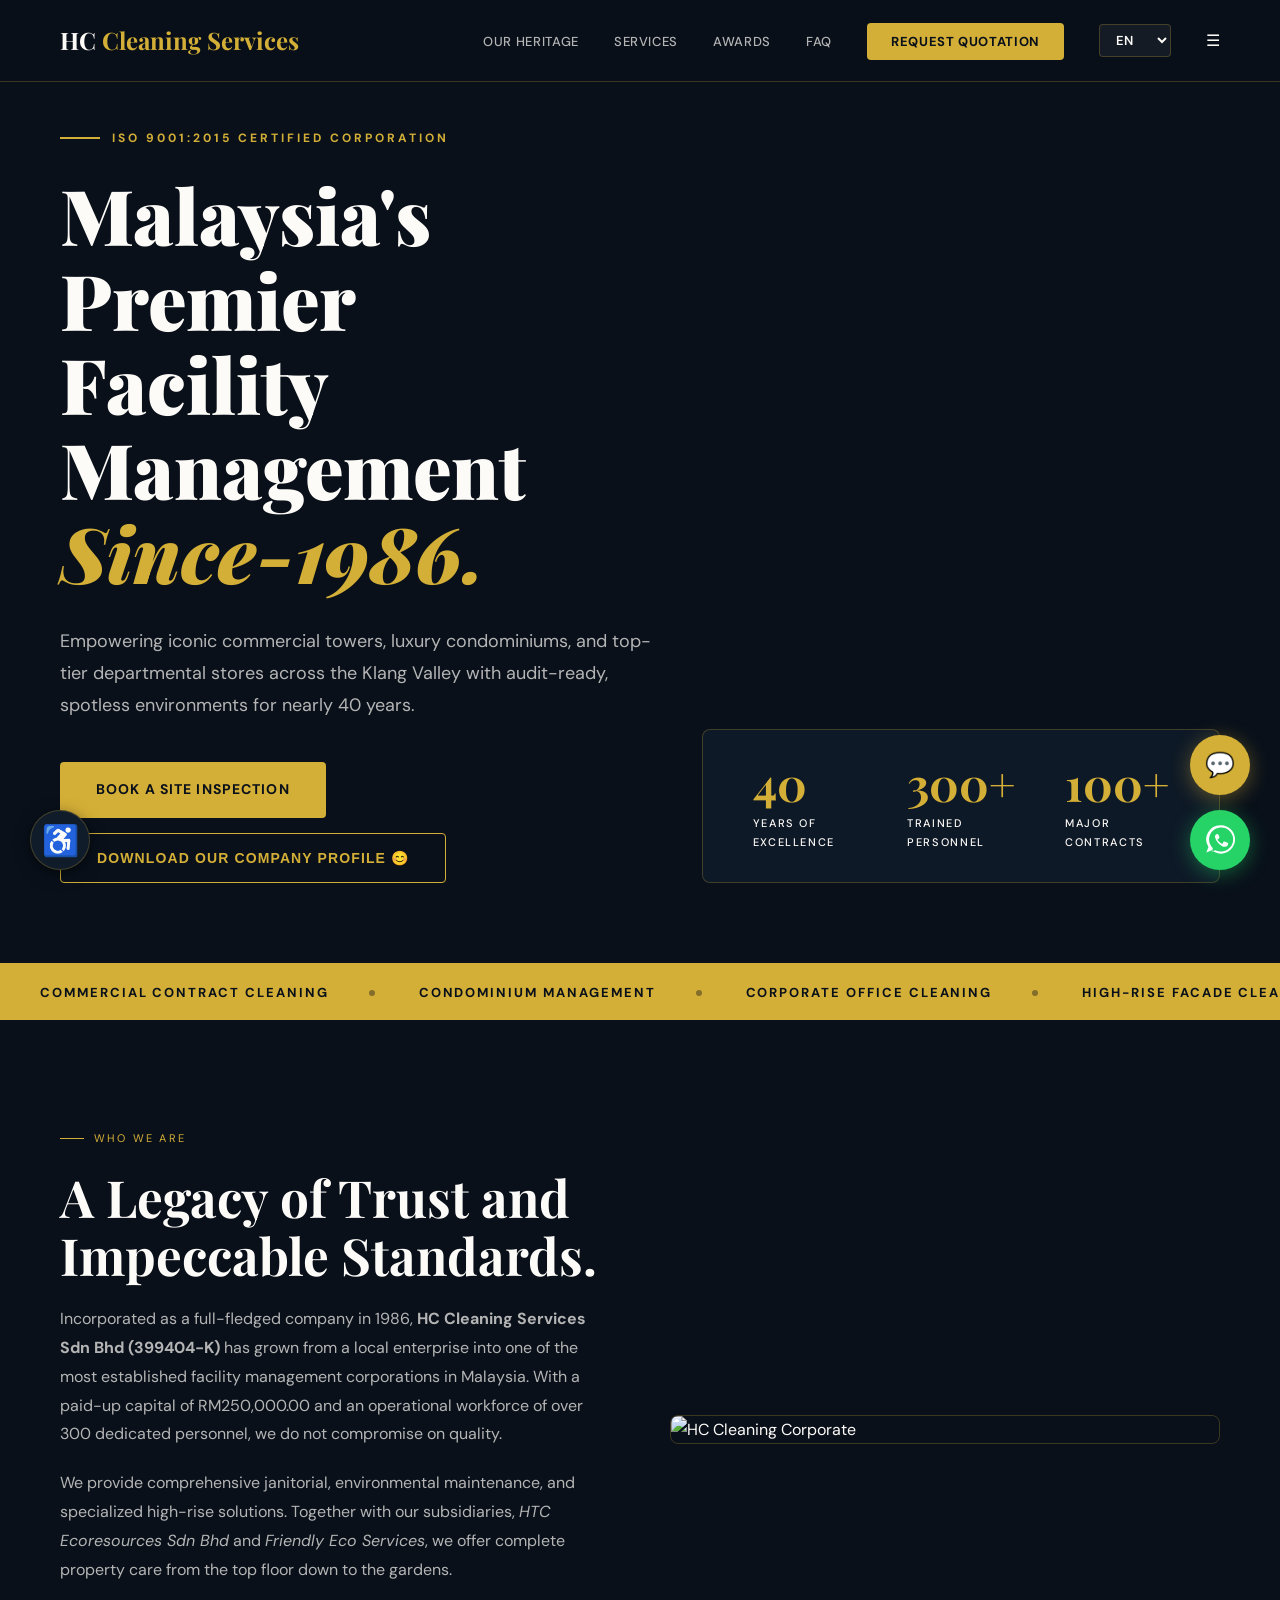
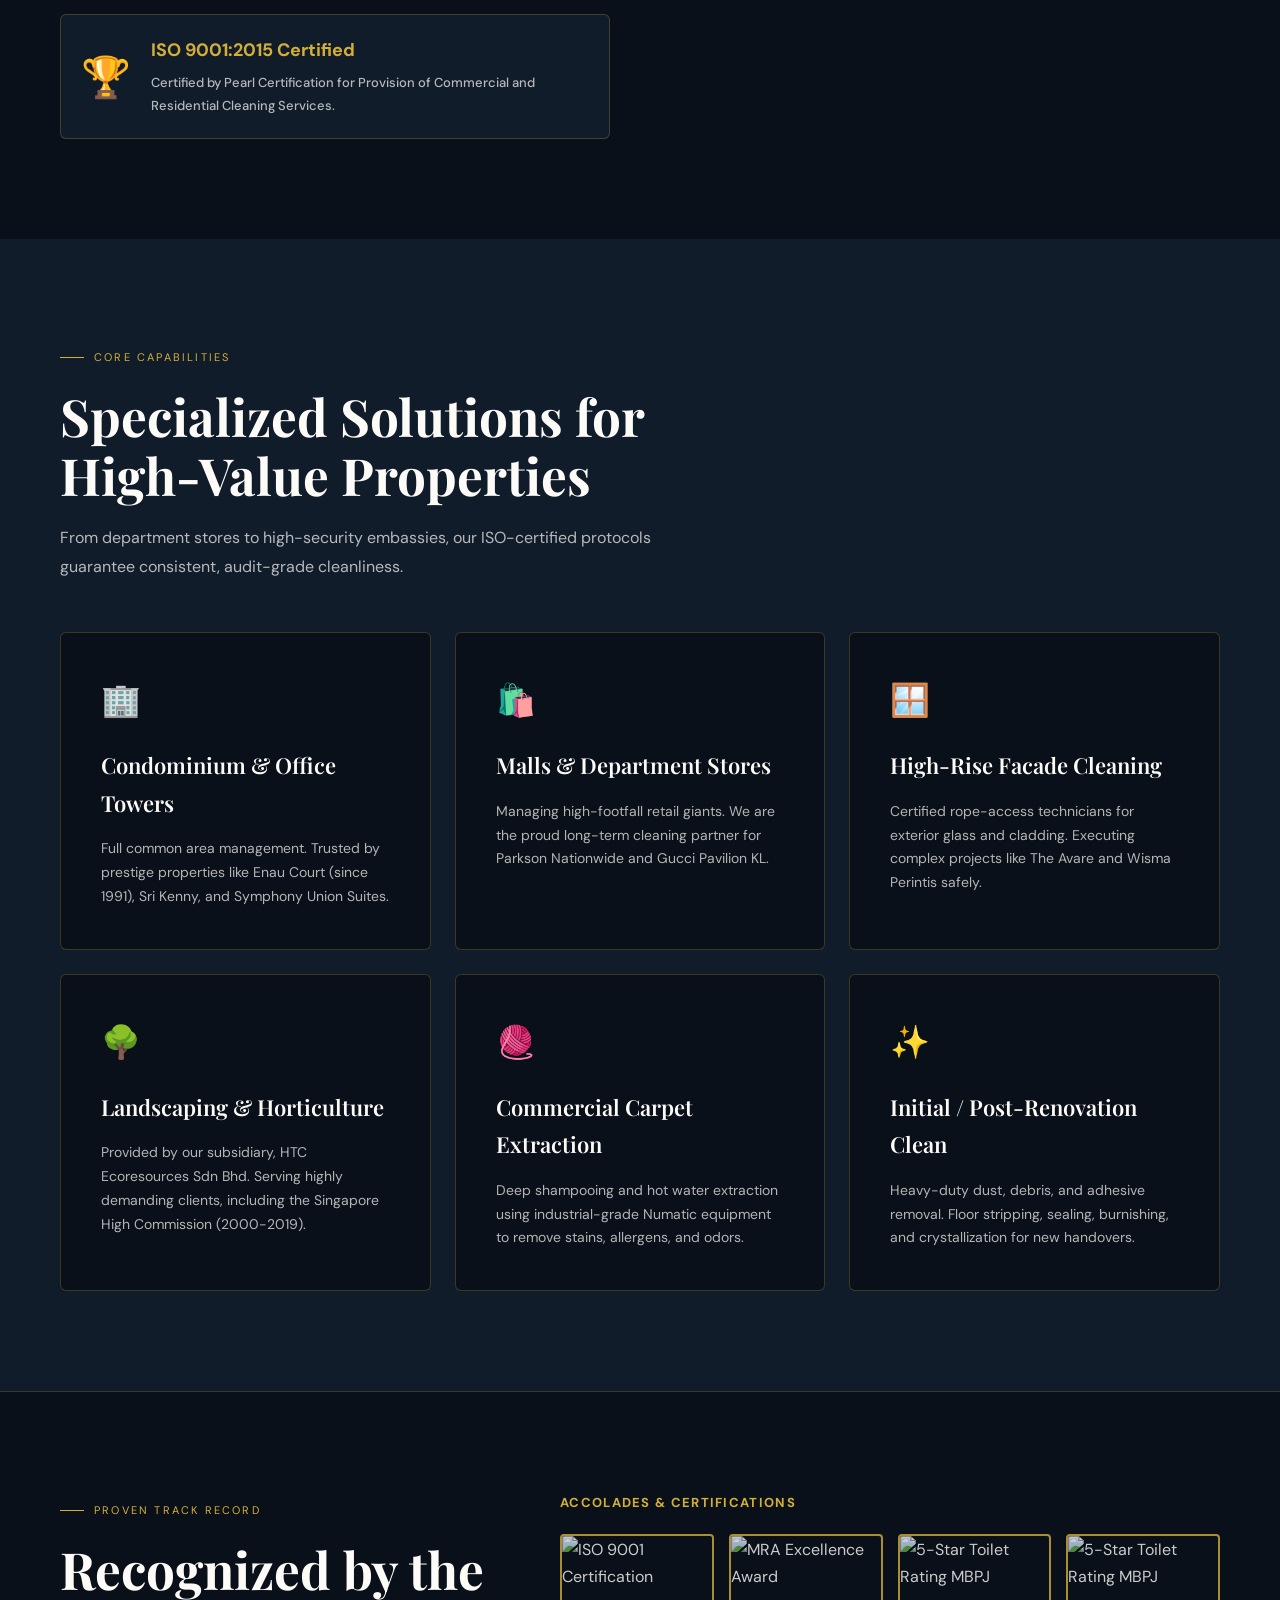
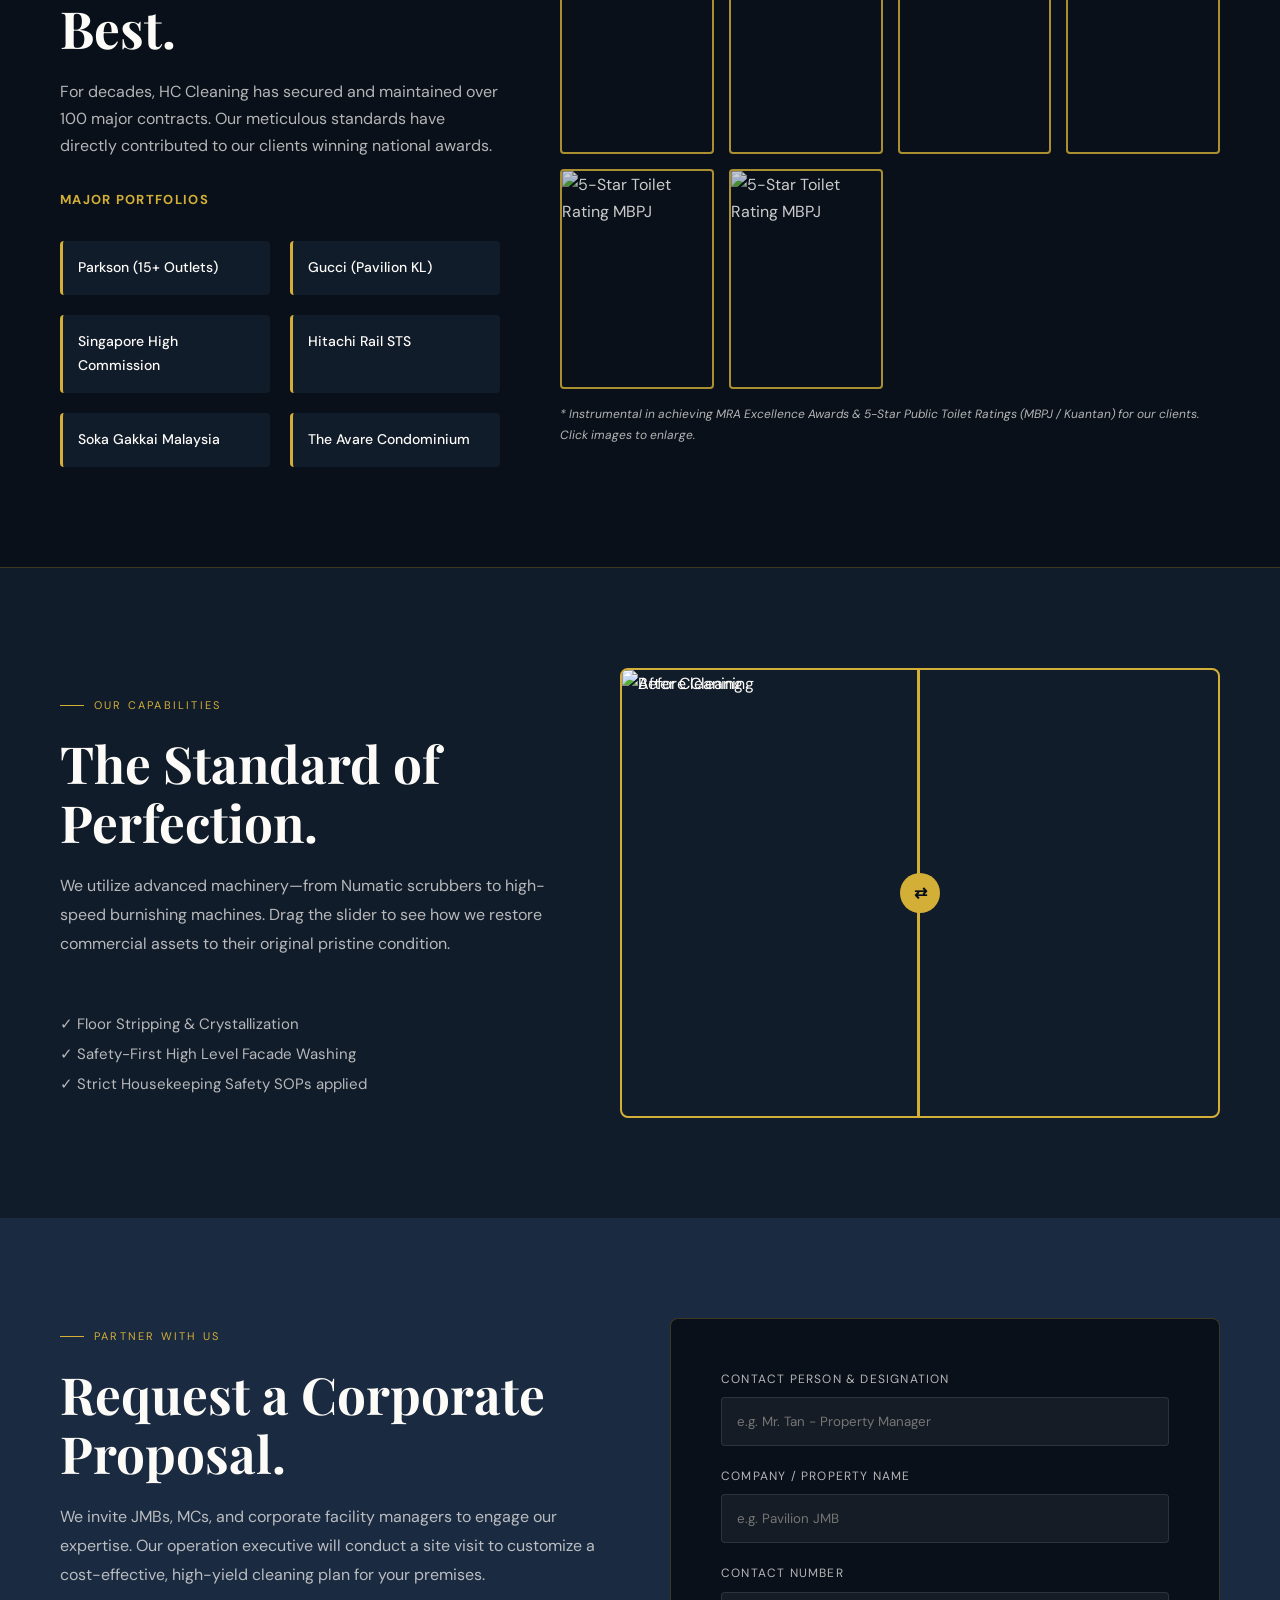
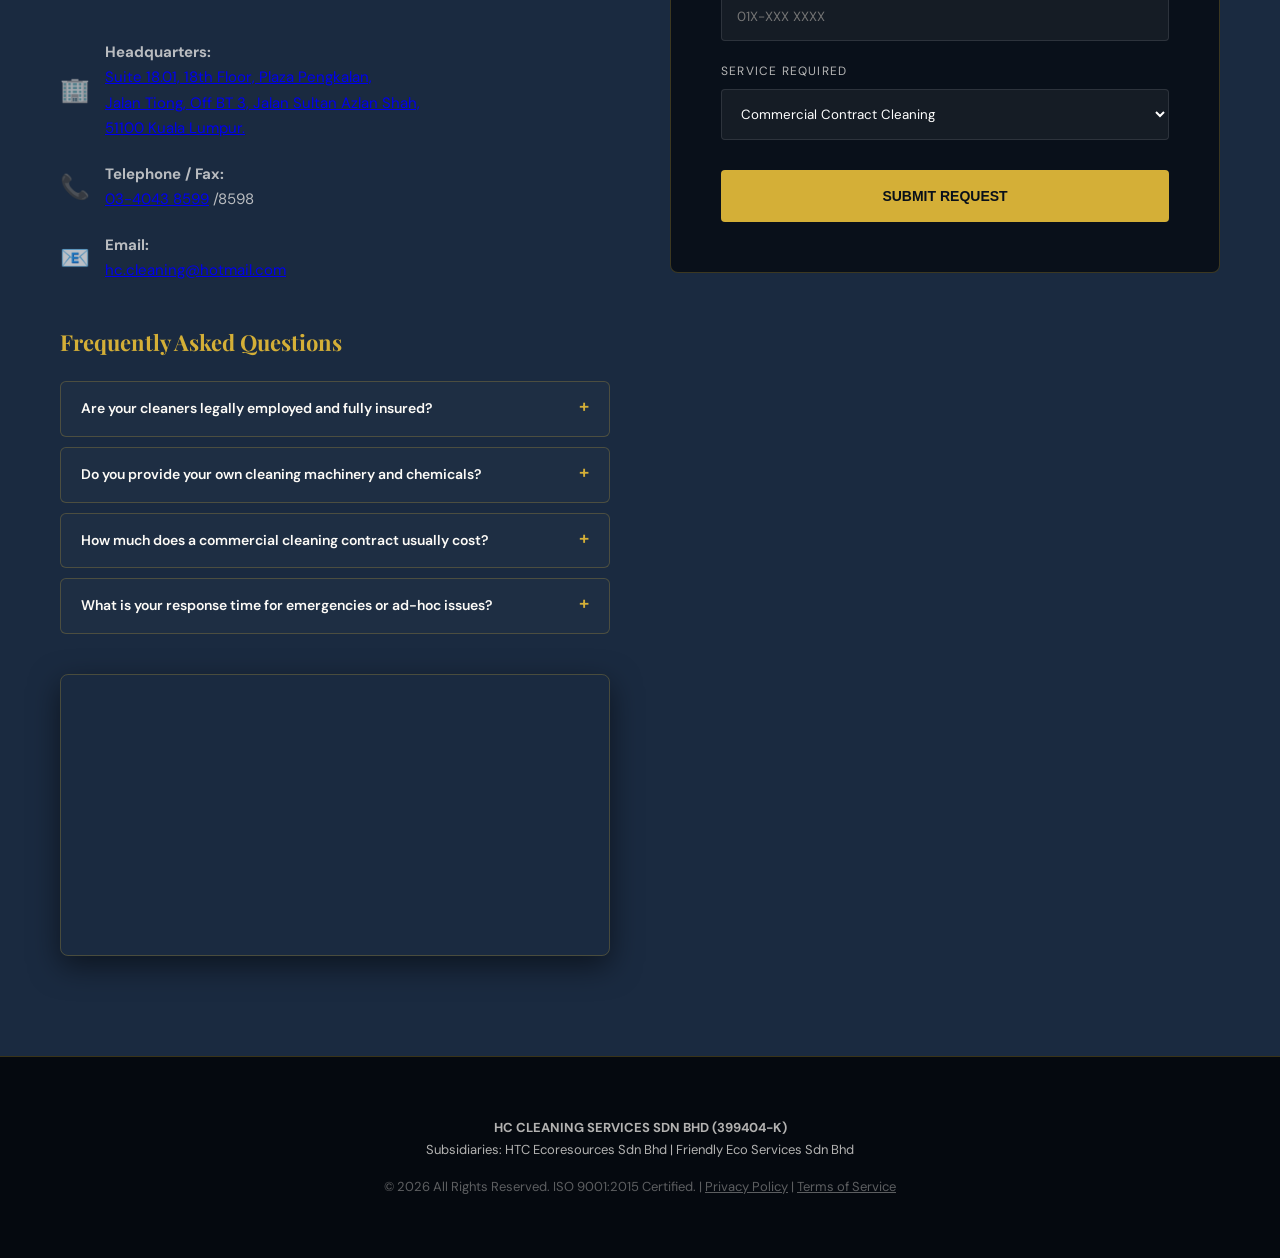
==== index.html @ 311d6f81 "add wheelchair" ====
<!DOCTYPE html>
<html lang="en">
<head>
<link rel="canonical" href="https://hc-cleaning-services.com" />
<meta charset="UTF-8">
<meta name="viewport" content="width=device-width, initial-scale=1.0">
<!-- Google Search Console 验证代码 -->
<meta name="google-site-verification" content="gMdTPH0FGzz8BdnIlAmliUr6bEsS5NbQ5eMqvG2RJE8" />
<title>HC Cleaning Services Sdn Bhd | Est. 1986 | ISO 9001:2015 Certified</title>
<!-- Open Graph / WhatsApp 预览卡片 -->
<meta property="og:title" content="HC Cleaning Services Sdn Bhd | Est. 1986 | ISO 9001:2015 Certified" />
<meta property="og:description" content="Malaysia's Premier Facility Management. Empowering iconic commercial towers, luxury condominiums, and top-tier departmental stores with audit-ready, spotless environments for nearly 40 years." />
<meta property="og:image" content="https://hc-cleaning-services.com/22edcfd7-bd3e-4051-99ec-5f7c31c5014b.png" />
<meta property="og:url" content="https://hc-cleaning-services.com" />
<meta property="og:type" content="website" />
<meta property="og:site_name" content="HC Cleaning Services" />
<meta property="og:locale" content="en_US" />
<link rel="icon" type="image/png" href="favicon.png" sizes="any">
<link href="https://fonts.googleapis.com/css2?family=Playfair+Display:wght@400;600;700;900&family=DM+Sans:wght@300;400;500;700&display=swap" rel="stylesheet">
<link href="https://unpkg.com/aos@2.3.1/dist/aos.css" rel="stylesheet">
<link rel="stylesheet" href="style.css">
</head>
<body>

<!-- NAVBAR -->
<nav>
  <div class="nav-logo">HC <span>Cleaning Services</span></div>
  
  <div class="nav-right">
    <ul class="nav-links" id="navLinks">
      <li><a href="#about" onclick="closeMobileMenu()" data-i18n="nav_heritage">Our Heritage</a></li>
      <li><a href="#services" onclick="closeMobileMenu()" data-i18n="nav_services">Services</a></li>
      <li><a href="#awards" onclick="closeMobileMenu()" data-i18n="nav_awards">Awards</a></li>
      <li><a href="#faq" onclick="closeMobileMenu()" data-i18n="nav_faq">FAQ</a></li>
      <li><a href="#quote" class="nav-cta" onclick="closeMobileMenu()" data-i18n="nav_quote">Request Quotation</a></li>
    </ul>

    <!-- 语言切换器常驻顶栏（已精简显示文本以适配移动端） -->
    <select id="langSelect" onchange="changeLang(this.value)" class="lang-select">
      <option value="en">EN</option>
      <option value="ms">BM</option>
      <option value="zh">中文</option>
    </select>

    <div class="hamburger" id="hamburger">☰</div>
  </div>
</nav>

<!-- HERO -->
<section class="hero">
  <div class="hero-content" data-aos="fade-up">
    <div class="hero-eyebrow" data-i18n="hero_eyebrow">ISO 9001:2015 Certified Corporation</div>
    <h1 data-i18n="hero_title">Malaysia's Premier<br>Facility Management<br><em>Since-1986.</em></h1>
    <p data-i18n="hero_desc">Empowering iconic commercial towers, luxury condominiums, and top-tier departmental stores across the Klang Valley with audit-ready, spotless environments for nearly 40 years.</p>
    
    <div class="hero-actions" style="display: flex; gap: 15px; align-items: center; flex-wrap: wrap; z-index: 2; position: relative;">
      <a href="#quote" class="btn-primary" data-i18n="hero_btn_quote">Book a Site Inspection</a>
      <button onclick="openProfileModal()" style="background: transparent; border: 1px solid var(--gold); color: var(--gold); padding: 16px 36px; border-radius: 4px; font-size: 14px; font-weight: 700; letter-spacing: 0.08em; text-transform: uppercase; cursor: pointer; transition: 0.3s;" onmouseover="this.style.background='var(--gold-dim)'" onmouseout="this.style.background='transparent'" data-i18n="hero_btn_dl">
        Download Our Company Profile &#128522;
      </button>
    </div>
  </div>
  <div class="hero-stats" data-aos="fade-up">
    <div class="stat-item">
      <span class="stat-num">40</span>
      <span class="stat-label" data-i18n="stat_yr">Years of Excellence</span>
    </div>
    <div class="stat-item">
      <span class="stat-num">300+</span>
      <span class="stat-label" data-i18n="stat_staff">Trained Personnel</span>
    </div>
    <div class="stat-item">
      <span class="stat-num">100+</span>
      <span class="stat-label" data-i18n="stat_contract">Major Contracts</span>
    </div>
  </div>
</section>

<!-- MARQUEE -->
<div class="marquee-strip">
  <div class="marquee-track">
    <span class="marquee-item" data-i18n="mq_1">Commercial Contract Cleaning</span><span class="marquee-dot"></span>
    <span class="marquee-item" data-i18n="mq_2">Condominium Management</span><span class="marquee-dot"></span>
    <span class="marquee-item" data-i18n="mq_3">Corporate Office Cleaning</span><span class="marquee-dot"></span>
    <span class="marquee-item" data-i18n="mq_4">High-Rise Facade Cleaning</span><span class="marquee-dot"></span>
    <span class="marquee-item" data-i18n="mq_5">Commercial Carpet Extraction</span><span class="marquee-dot"></span>
    <span class="marquee-item" data-i18n="mq_6">Landscaping & Horticulture</span><span class="marquee-dot"></span>
    <!-- Repeat -->
    <span class="marquee-item" data-i18n="mq_1">Commercial Contract Cleaning</span><span class="marquee-dot"></span>
    <span class="marquee-item" data-i18n="mq_2">Condominium Management</span><span class="marquee-dot"></span>
    <span class="marquee-item" data-i18n="mq_3">Corporate Office Cleaning</span><span class="marquee-dot"></span>
    <span class="marquee-item" data-i18n="mq_4">High-Rise Facade Cleaning</span><span class="marquee-dot"></span>
    <span class="marquee-item" data-i18n="mq_5">Commercial Carpet Extraction</span><span class="marquee-dot"></span>
    <span class="marquee-item" data-i18n="mq_6">Landscaping & Horticulture</span><span class="marquee-dot"></span>
  </div>
</div>

<!-- ABOUT / HERITAGE -->
<section id="about">
  <div class="about-grid" data-aos="fade-up">
    <div class="about-text">
      <div class="section-label" data-i18n="about_label">Who We Are</div>
      <h2 class="section-title" data-i18n="about_title">A Legacy of Trust and Impeccable Standards.</h2>
      <p data-i18n="about_p1">Incorporated as a full-fledged company in 1986, <strong>HC Cleaning Services Sdn Bhd (399404-K)</strong> has grown from a local enterprise into one of the most established facility management corporations in Malaysia. With a paid-up capital of RM250,000.00 and an operational workforce of over 300 dedicated personnel, we do not compromise on quality.</p>
      <p data-i18n="about_p2">We provide comprehensive janitorial, environmental maintenance, and specialized high-rise solutions. Together with our subsidiaries, <em>HTC Ecoresources Sdn Bhd</em> and <em>Friendly Eco Services</em>, we offer complete property care from the top floor down to the gardens.</p>
      
      <div class="iso-badge">
        <div style="font-size: 40px;">🏆</div>
        <div>
          <h4 data-i18n="about_iso">ISO 9001:2015 Certified</h4>
          <p data-i18n="about_iso_desc">Certified by Pearl Certification for Provision of Commercial and Residential Cleaning Services.</p>
        </div>
      </div>
    </div>
    <img src="Screenshot%202026-05-25%20175627.png" alt="HC Cleaning Corporate" style="width:100%; border-radius: 8px; border: 1px solid var(--border);">
  </div>
</section>

<!-- SERVICES -->
<section class="services-bg" id="services">
  <div class="section-label" data-i18n="svc_label">Core Capabilities</div>
  <h2 class="section-title" data-i18n="svc_title">Specialized Solutions for<br>High-Value Properties</h2>
  <p class="section-sub" data-i18n="svc_desc">From department stores to high-security embassies, our ISO-certified protocols guarantee consistent, audit-grade cleanliness.</p>
  
  <div class="services-grid">
    <div class="service-card" data-aos="fade-up" data-aos-delay="0">
      <div class="service-icon">🏢</div>
      <h3 data-i18n="svc_1_title">Condominium & Office Towers</h3>
      <p data-i18n="svc_1_desc">Full common area management. Trusted by prestige properties like Enau Court (since 1991), Sri Kenny, and Symphony Union Suites.</p>
    </div>
    <div class="service-card" data-aos="fade-up" data-aos-delay="100">
      <div class="service-icon">🛍️</div>
      <h3 data-i18n="svc_2_title">Malls & Department Stores</h3>
      <p data-i18n="svc_2_desc">Managing high-footfall retail giants. We are the proud long-term cleaning partner for Parkson Nationwide and Gucci Pavilion KL.</p>
    </div>
    <div class="service-card" data-aos="fade-up" data-aos-delay="200">
      <div class="service-icon">🪟</div>
      <h3 data-i18n="svc_3_title">High-Rise Facade Cleaning</h3>
      <p data-i18n="svc_3_desc">Certified rope-access technicians for exterior glass and cladding. Executing complex projects like The Avare and Wisma Perintis safely.</p>
    </div>
    <div class="service-card" data-aos="fade-up" data-aos-delay="0">
      <div class="service-icon">🌳</div>
      <h3 data-i18n="svc_4_title">Landscaping & Horticulture</h3>
      <p data-i18n="svc_4_desc">Provided by our subsidiary, HTC Ecoresources Sdn Bhd. Serving highly demanding clients, including the Singapore High Commission (2000-2019).</p>
    </div>
    <div class="service-card" data-aos="fade-up" data-aos-delay="100">
      <div class="service-icon">🧶</div>
      <h3 data-i18n="svc_5_title">Commercial Carpet Extraction</h3>
      <p data-i18n="svc_5_desc">Deep shampooing and hot water extraction using industrial-grade Numatic equipment to remove stains, allergens, and odors.</p>
    </div>
    <div class="service-card" data-aos="fade-up" data-aos-delay="200">
      <div class="service-icon">✨</div>
      <h3 data-i18n="svc_6_title">Initial / Post-Renovation Clean</h3>
      <p data-i18n="svc_6_desc">Heavy-duty dust, debris, and adhesive removal. Floor stripping, sealing, burnishing, and crystallization for new handovers.</p>
    </div>
  </div>
</section>

<!-- AWARDS & MAJOR CLIENTS -->
<section class="awards-section" id="awards">
  <div class="awards-grid" data-aos="fade-up">
    <div>
      <div class="section-label" data-i18n="awd_label">Proven Track Record</div>
      <h2 class="section-title" data-i18n="awd_title">Recognized by the Best.</h2>
      <p style="color: var(--white-dim); margin-bottom: 30px;" data-i18n="awd_desc">For decades, HC Cleaning has secured and maintained over 100 major contracts. Our meticulous standards have directly contributed to our clients winning national awards.</p>
      
      <h4 style="color: var(--gold); margin-bottom: 15px; text-transform: uppercase; font-size: 13px; letter-spacing: 0.1em;" data-i18n="awd_sub1">Major Portfolios</h4>
      <div class="client-list">
        <div class="client-item">Parkson (15+ Outlets)</div>
        <div class="client-item">Gucci (Pavilion KL)</div>
        <div class="client-item">Singapore High Commission</div>
        <div class="client-item">Hitachi Rail STS</div>
        <div class="client-item">Soka Gakkai Malaysia</div>
        <div class="client-item">The Avare Condominium</div>
      </div>
    </div>
    <div>
      <h4 style="color: var(--gold); margin-bottom: 20px; text-transform: uppercase; font-size: 13px; letter-spacing: 0.1em;" data-i18n="awd_sub2">Accolades & Certifications</h4>
      
      <div class="award-images">
        <img src="Screenshot%202026-05-25%20173600.png" alt="ISO 9001 Certification" class="award-img" onclick="openLightbox(this)">
        <img src="Screenshot%202026-05-25%20173923.png" alt="MRA Excellence Award" class="award-img" onclick="openLightbox(this)">
        <img src="Screenshot%202026-05-25%20173930.png" alt="5-Star Toilet Rating MBPJ" class="award-img" onclick="openLightbox(this)">
        <img src="Screenshot%202026-05-25%20173934.png" alt="5-Star Toilet Rating MBPJ" class="award-img" onclick="openLightbox(this)">
        <img src="Screenshot%202026-05-25%20174113.png" alt="5-Star Toilet Rating MBPJ" class="award-img" onclick="openLightbox(this)">
        <img src="Screenshot%202026-05-25%20174121.png" alt="5-Star Toilet Rating MBPJ" class="award-img" onclick="openLightbox(this)">
      </div>

      <p style="font-size: 12px; color: var(--white-dim); margin-top: 15px; font-style: italic;" data-i18n="awd_note">* Instrumental in achieving MRA Excellence Awards & 5-Star Public Toilet Ratings (MBPJ / Kuantan) for our clients. Click images to enlarge.</p>
    </div>
  </div>
</section>




<!-- BEFORE AND AFTER -->
<section class="services-bg">
  <div class="ba-layout">
    <div>
      <div class="section-label" data-i18n="ba_label">Our Capabilities</div>
      <h2 class="section-title" data-i18n="ba_title">The Standard of Perfection.</h2>
      <p class="section-sub" data-i18n="ba_desc">We utilize advanced machinery—from Numatic scrubbers to high-speed burnishing machines. Drag the slider to see how we restore commercial assets to their original pristine condition.</p>
      <ul style="list-style: none; color: var(--white-dim); font-size: 15px; line-height: 2;">
        <li data-i18n="ba_li1">✓ Floor Stripping & Crystallization</li>
        <li data-i18n="ba_li2">✓ Safety-First High Level Facade Washing</li>
        <li data-i18n="ba_li3">✓ Strict Housekeeping Safety SOPs applied</li>
      </ul>
    </div>
    <div>
      <div class="ba-container" id="baContainer">
        <div class="ba-after">
          <img src="Screenshot%202026-05-25%20175022.png" alt="After Cleaning">
        </div>
        <div class="ba-before-clip" id="baClip">
          <img src="Screenshot%202026-05-25%20174931.png" alt="Before Cleaning">
        </div>
        <input type="range" min="0" max="100" value="50" class="ba-slider-input" id="baSlider">
        <div class="ba-handle">⇄</div>
      </div>
    </div>
  </div>
</section>

<!-- CONTACT / QUOTE -->
<section class="quote-section" id="quote">
  <div class="quote-layout">
    <div>
      <div class="section-label" data-i18n="qt_label">Partner With Us</div>
      <h2 class="section-title" data-i18n="qt_title">Request a Corporate Proposal.</h2>
      <p class="section-sub" data-i18n="qt_desc">We invite JMBs, MCs, and corporate facility managers to engage our expertise. Our operation executive will conduct a site visit to customize a cost-effective, high-yield cleaning plan for your premises.</p>
      
      <div class="contact-info">
        <div class="c-item">
          <span class="c-icon">🏢</span>
          <div>
            <strong data-i18n="qt_hq">Headquarters:</strong><br>
            <a href="https://maps.app.goo.gl/eLArXryEpCoS13Mu5" target="_blank">
              Suite 18.01, 18th Floor, Plaza Pengkalan,<br>
              Jalan Tiong, Off BT 3, Jalan Sultan Azlan Shah,<br>
              51100 Kuala Lumpur.
            </a>
          </div>
        </div>
        <div class="c-item">
          <span class="c-icon">📞</span>
          <div>
            <strong data-i18n="qt_tel">Telephone / Fax:</strong><br>
            <a href="tel:+60340438599">03-4043 8599</a> /8598
          </div>
        </div>
        <div class="c-item">
          <span class="c-icon">📧</span>
          <div>
            <strong data-i18n="qt_email">Email:</strong><br>
            <a href="mailto:hc.cleaning@hotmail.com?subject=Quotation%20Request&body=Hello%20HC%20Cleaning,">hc.cleaning@hotmail.com</a>
          </div>
        </div>
      </div>
      
      
        <div class="faq-section" style="margin-top: 40px;" id="faq">
          <h3 style="font-family: 'Playfair Display', serif; color: var(--gold); font-size: 22px; margin-bottom: 20px;" data-i18n="faq_title">Frequently Asked Questions</h3>
          
          <div class="faq-item">
            <div class="faq-q" onclick="toggleFaq(this)" data-i18n="faq_q1">Are your cleaners legally employed and fully insured?</div>
            <div class="faq-a" data-i18n="faq_a1">Yes. With an operational workforce of over 300 dedicated personnel, we strictly comply with Malaysia’s labor laws. All our cleaners hold valid permits, are fully covered by SOCSO and CIDB, and undergo continuous training under our ISO 9001:2015 Quality Management System.</div>
          </div>
          <div class="faq-item">
            <div class="faq-q" onclick="toggleFaq(this)" data-i18n="faq_q2">Do you provide your own cleaning machinery and chemicals?</div>
            <div class="faq-a" data-i18n="faq_a2">Absolutely. We supply commercial-grade machinery, including UK-imported Numatic extractors and Virco high-speed burnishers. We also provide all necessary standardized chemicals (e.g., 3M Polish, Wax Strippers) accompanied by Material Safety Data Sheets (MSDS) to comply with stringent ESG and safety standards.</div>
          </div>
          <div class="faq-item">
            <div class="faq-q" onclick="toggleFaq(this)" data-i18n="faq_q3">How much does a commercial cleaning contract usually cost?</div>
            <div class="faq-a" data-i18n="faq_a3">Contract pricing depends on property size and required headcount. For ISO-certified B2B cleaning, our transparent quotation typically reflects direct labor costs (approx. RM 2,500 - RM 3,500 per headcount monthly, covering minimum wage, EPF, SOCSO, and Levy), plus the amortization of heavy machinery. We do not engage in price wars; instead, we guarantee audit-ready standards and zero hidden charges.</div>
          </div>
          <div class="faq-item">
            <div class="faq-q" onclick="toggleFaq(this)" data-i18n="faq_q4">What is your response time for emergencies or ad-hoc issues?</div>
            <div class="faq-a" data-i18n="faq_a4">HC Cleaning operates with a highly experienced management team. Our Operation Manager (38 years experience) and Area Supervisors (averaging 15-30 years of experience) monitor specific zones daily. We guarantee a prompt response to any complaints or emergency ad-hoc cleaning requests within the Klang Valley.</div>
          </div>
        </div>

        <div style="margin-top: 40px; border-radius: 8px; overflow: hidden; border: 1px solid var(--border); box-shadow: 0 10px 30px rgba(0,0,0,0.5);">
        <iframe src="https://maps.google.com/maps?q=Plaza%20Pengkalan,%20Jalan%20Sultan%20Azlan%20Shah,%20Kuala%20Lumpur&t=&z=15&ie=UTF8&iwloc=&output=embed" width="100%" height="280" style="border:0; display: block;" allowfullscreen="" loading="lazy" referrerpolicy="no-referrer-when-downgrade"></iframe>      
      </div>
    </div>
    
    <div class="form-box">
      <form onsubmit="submitToWhatsApp(event)">
        <div class="form-group">
          <label class="form-label" data-i18n="form_name">Contact Person & Designation</label>
          <input type="text" id="qName" class="form-input" data-i18n-placeholder="pl_name" placeholder="e.g. Mr. Tan - Property Manager" required>
        </div>
        <div class="form-group">
          <label class="form-label" data-i18n="form_company">Company / Property Name</label>
          <input type="text" id="qCompany" class="form-input" data-i18n-placeholder="pl_company" placeholder="e.g. Pavilion JMB" required>
        </div>
        <div class="form-group">
          <label class="form-label" data-i18n="form_phone">Contact Number</label>
          <input type="tel" id="qPhone" class="form-input" data-i18n-placeholder="pl_phone" placeholder="01X-XXX XXXX" required>
        </div>
        <div class="form-group">
          <label class="form-label" data-i18n="form_svc">Service Required</label>
          <select id="qService" class="form-input">
            <option data-i18n="opt_1">Commercial Contract Cleaning</option>
            <option data-i18n="opt_2">Condominium Maintenance</option>
            <option data-i18n="opt_3">Carpet / Upholstery Extraction</option>
            <option data-i18n="opt_4">Facade / High-Level Cleaning</option>
            <option data-i18n="opt_5">Landscaping & Gardening</option>
          </select>
        </div>
        <button type="submit" class="submit-btn" data-i18n="form_submit">Submit Request</button>
      </form>
    </div>
  </div> 
</section>

<!-- DOWNLOAD PROFILE MODAL -->
<div id="profileModal" class="modal-overlay">
  <div class="modal-box">
    <span class="close-modal" onclick="closeProfileModal()">&times;</span>
    <h3 data-i18n="dl_title">Download Profile</h3>
    <p data-i18n="dl_desc">Please enter your details to access our full 60-page company profile and portfolio.</p>
    <form onsubmit="submitProfileForm(event)">
      <input type="text" id="dlName" name="dlName" data-i18n-placeholder="pl_dl_name" placeholder="Your Name / Designation" required>
      <input type="text" id="dlCompany" name="dlCompany" data-i18n-placeholder="pl_dl_company" placeholder="Company / Property Name" required>
      <input type="email" id="dlEmail" name="dlEmail" data-i18n-placeholder="pl_dl_email" placeholder="Business Email" required>
      <p style="font-size: 11px; color: var(--white-dim); margin-bottom: 15px;" data-i18n="dl_pdpa">By submitting, you agree to our Privacy Policy regarding the storage of your contact details.</p>
      <button type="submit" class="submit-btn" style="margin-top: 5px;" data-i18n="dl_btn">Get PDF File</button>
    </form>
    <div id="dlSuccess" style="display:none; color: #25D366; margin-top:15px; font-size: 13px; font-weight: bold; text-align: center;" data-i18n="dl_success">
      ✓ Verification successful! The PDF will download shortly...
    </div>
  </div>
</div>

<!-- IMAGE ZOOM LIGHTBOX -->
<div id="imageLightbox" class="lightbox-overlay" onclick="closeLightbox()">
  <span class="lightbox-close">&times;</span>
  <img id="lightboxImg" class="lightbox-content" src="" alt="Zoomed View">
</div>

<!-- FOOTER -->
<footer>
  <p><strong>HC CLEANING SERVICES SDN BHD (399404-K)</strong></p>
  <p data-i18n="footer_sub">Subsidiaries: HTC Ecoresources Sdn Bhd | Friendly Eco Services Sdn Bhd</p>
  <p style="margin-top: 15px; opacity: 0.5;">
    <span data-i18n="footer_copy">© 2026 All Rights Reserved. ISO 9001:2015 Certified.</span> | 
    <a href="privacy.html" style="color: inherit; text-decoration: underline;" data-i18n="footer_privacy">Privacy Policy</a> | 
    <a href="terms.html" style="color: inherit; text-decoration: underline;" data-i18n="footer_terms">Terms of Service</a>
  </p>
</footer>

<!-- WHATSAPP FLOAT -->
<a id="floatWaLink" href="https://api.whatsapp.com/send?phone=60122911406&text=Hi%20HC%20Cleaning,%20I%20would%20like%20to%20request%20a%20site%20visit%20and%20quotation." class="float-wa" target="_blank">
  <svg viewBox="0 0 32 32" width="35" height="35" fill="white">
    <path d="M16 2a13 13 0 0 0-11 20l-2 5 5-2a13 13 0 1 0 8-23zm0 24a11 11 0 0 1-5-1l-3 1 1-3a11 11 0 1 1 7 3zm6-8c-1-1-3-1-3-1s-1 1-1 2c-1 0-4-2-5-4 1 0 2-1 2-2s-1-3-2-3-2 1-2 2c0 2 2 6 5 8 2 2 5 2 6 1s1-2 1-3z"/>
  </svg>
</a>

<!-- AI CHAT TOGGLE -->
<div onclick="toggleChat()" class="float-chat">💬</div>

<!-- AI CHATBOX -->
<div id="chat-box" class="chat-box-container">
  <div class="chat-header">
    <span data-i18n="chat_header">HC Assistant &#128519</span>
    <span id="close-chat" style="cursor: pointer; font-size: 20px;">&times;</span>
  </div>
  <div id="chat-content" style="flex: 1; padding: 15px; overflow-y: auto; display: flex; flex-direction: column; gap: 10px;">
    <div class="message bot-message" data-i18n="chat_welcome">Hello! Welcome to HC Cleaning Services. How can I assist you today?</div>
  </div>
  <div style="padding: 10px; border-top: 1px solid var(--border); display: flex; gap: 5px; background: var(--navy);">
    <input type="text" id="user-input" onkeypress="handleKeyPress(event)" data-i18n-placeholder="chat_placeholder" placeholder="Type a message..." style="flex: 1; padding: 10px; background: rgba(255,255,255,0.05); border: 1px solid rgba(255,255,255,0.1); border-radius: 4px; color: white; font-family: inherit; font-size: 13px;">
    <button onclick="sendMessage()" style="background: var(--gold); color: var(--navy); border: none; padding: 0 15px; border-radius: 4px; cursor: pointer; font-weight: bold;" data-i18n="chat_send">Send</button>
  </div>
</div>


<!-- ACCESSIBILITY MENU -->
<div class="access-panel" id="accessPanel">
  <h4 data-i18n="acc_title">Accessibility Options</h4>
  <button onclick="toggleAccessClass('large-text')" data-i18n="acc_text">Large Text</button>
  <button onclick="toggleAccessClass('high-contrast')" data-i18n="acc_contrast">High Contrast</button>
  <button onclick="toggleAccessClass('highlight-links')" data-i18n="acc_links">Highlight Links</button>
</div>
<button class="access-btn" onclick="toggleAccessPanel()">&#9855;</button>

<!-- SCRIPTS -->
<script src="https://unpkg.com/aos@2.3.1/dist/aos.js"></script>
<script>
  AOS.init({ once: true });
</script>
<script src="script.js"></script>

</body>
</html>
---- style.css ----
:root {
    --navy: #09101A;
    --navy-mid: #111C2B;
    --navy-light: #1A2A40;
    --gold: #D4AF37;
    --gold-light: #F3E5AB;
    --gold-dim: rgba(212,175,55,0.15);
    --white: #FDFBF7;
    --white-dim: rgba(253,251,247,0.7);
    --border: rgba(212,175,55,0.25);
  }

  /* 移除移动端点击蓝框 */
  *, *::before, *::after { box-sizing: border-box; margin: 0; padding: 0; -webkit-tap-highlight-color: transparent; }
  
  html { scroll-behavior: smooth; }
  body { font-family: 'DM Sans', sans-serif; background: var(--navy); color: var(--white); overflow-x: hidden; line-height: 1.7; }

  /* ── NAV ── */
  nav { position: fixed; top: 0; left: 0; right: 0; z-index: 1000; padding: 20px 60px; display: flex; align-items: center; justify-content: space-between; background: rgba(9,16,26,0.95); border-bottom: 1px solid var(--border); transition: padding 0.3s; }
  .nav-logo { font-family: 'Playfair Display', serif; font-size: 24px; font-weight: 700; color: var(--white); white-space: nowrap; }
  .nav-logo span { color: var(--gold); }
  
  /* 右侧控制区包含链接、语言切换和汉堡菜单 */
  .nav-right { display: flex; align-items: center; gap: 35px; }
  .nav-links { display: flex; gap: 35px; align-items: center; list-style: none; }
  .nav-links a { color: var(--white-dim); text-decoration: none; font-size: 13px; font-weight: 500; letter-spacing: 0.05em; text-transform: uppercase; transition: color 0.3s; }
  .nav-links a:hover { color: var(--gold); }
  .nav-cta { background: var(--gold); color: var(--navy) !important; padding: 10px 24px !important; border-radius: 4px; font-weight: 700 !important; }
  .nav-cta:hover { background: var(--gold-light); }

  /* 语言切换器样式（常驻顶部） */
  .lang-select {
    background: rgba(255, 255, 255, 0.05);
    color: var(--white);
    border: 1px solid var(--border);
    border-radius: 4px;
    padding: 6px 12px;
    font-family: 'DM Sans', sans-serif;
    font-size: 13px;
    font-weight: 600;
    cursor: pointer;
    outline: none;
    transition: all 0.3s ease;
  }
  .lang-select:hover { border-color: var(--gold); color: var(--gold); }
  .lang-select option { background: var(--navy); color: var(--white); }

  /* ── HERO ── */
  .hero { min-height: 100vh; display: flex; justify-content: space-between; align-items: center; gap: 40px; padding: 120px 60px 80px; position: relative; }
  .hero::after { content: ''; position: absolute; inset: 0; background: url('https://images.unsplash.com/photo-1486406146926-c627a92ad1ab?q=80&w=2000') center/cover; opacity: 0.15; z-index: 0; }
  .hero-content { position: relative; z-index: 2; max-width: 650px; align-self: center; }
  .hero-eyebrow { display: inline-flex; align-items: center; gap: 12px; font-size: 12px; letter-spacing: 0.25em; text-transform: uppercase; color: var(--gold); margin-bottom: 24px; font-weight: 700; }
  .hero-eyebrow::before { content: ''; display: block; width: 40px; height: 2px; background: var(--gold); }
  .hero h1 { font-family: 'Playfair Display', serif; font-size: clamp(48px, 6vw, 80px); font-weight: 900; line-height: 1.1; margin-bottom: 30px; }
  .hero h1 em { font-style: italic; color: var(--gold); }
  .hero p { font-size: 18px; color: var(--white-dim); max-width: 600px; margin-bottom: 40px; line-height: 1.8; }
  .btn-primary { background: var(--gold); color: var(--navy); padding: 16px 36px; border-radius: 4px; font-size: 14px; font-weight: 700; letter-spacing: 0.08em; text-transform: uppercase; text-decoration: none; display: inline-block; transition: 0.3s; z-index: 2; position: relative;}
  .btn-primary:hover { background: var(--gold-light); transform: translateY(-2px); }
  .btn-primary:active { transform: scale(0.95); }

  .hero-stats { z-index: 2; display: flex; gap: 50px; background: rgba(17,28,43,0.8); padding: 30px 50px; border: 1px solid var(--border); border-radius: 8px; backdrop-filter: blur(5px); align-self: flex-end;}
  .stat-num { font-family: 'Playfair Display', serif; font-size: 46px; font-weight: 700; color: var(--gold); line-height: 1; display: block; }
  .stat-label { font-size: 11px; letter-spacing: 0.15em; text-transform: uppercase; color: var(--white); margin-top: 8px; display: block; font-weight: 500;}

  /* ── MARQUEE ── */
  .marquee-strip { background: var(--gold); padding: 15px 0; overflow: hidden; white-space: nowrap; position: relative; z-index: 10; }
  .marquee-track { display: inline-block; animation: marquee 35s linear infinite; }
  .marquee-item { display: inline-block; font-size: 13px; font-weight: 700; letter-spacing: 0.15em; text-transform: uppercase; color: var(--navy); padding: 0 40px; }
  .marquee-dot { display: inline-block; width: 6px; height: 6px; border-radius: 50%; background: var(--navy); opacity: 0.4; vertical-align: middle; }
  @keyframes marquee { from { transform: translateX(0); } to { transform: translateX(-50%); } }
  
  /* ── SECTIONS ── */
  section { padding: 100px 60px; position: relative; z-index: 2; }
  .section-label { display: inline-flex; align-items: center; gap: 10px; font-size: 11px; letter-spacing: 0.2em; text-transform: uppercase; color: var(--gold); margin-bottom: 20px; }
  .section-label::before { content: ''; display: block; width: 24px; height: 1px; background: var(--gold); }
  .section-title { font-family: 'Playfair Display', serif; font-size: clamp(36px, 4vw, 52px); font-weight: 700; line-height: 1.15; margin-bottom: 20px; }
  .section-sub { font-size: 16px; color: var(--white-dim); max-width: 650px; line-height: 1.8; margin-bottom: 50px;}

  /* ── ABOUT / HERITAGE ── */
  .about-grid { display: grid; grid-template-columns: 1fr 1fr; gap: 60px; align-items: center; }
  .about-text p { margin-bottom: 20px; font-size: 16px; color: var(--white-dim); line-height: 1.8; }
  .iso-badge { display: flex; align-items: center; gap: 20px; margin-top: 30px; padding: 20px; border: 1px solid var(--border); background: var(--navy-mid); border-radius: 6px; }
  .iso-badge h4 { color: var(--gold); font-size: 18px; margin-bottom: 5px;}
  .iso-badge p { margin: 0; font-size: 13px; font-weight: 500;}

  /* ── SERVICES MATRIX ── */
  .services-bg { background: var(--navy-mid); }
  .services-grid { display: grid; grid-template-columns: repeat(3, 1fr); gap: 24px; }
  .service-card { padding: 40px; background: var(--navy); border: 1px solid var(--border); border-radius: 6px; transition: transform 0.3s; }
  .service-card:hover { transform: translateY(-5px); border-color: var(--gold); }
  .service-icon { font-size: 32px; margin-bottom: 20px; }
  .service-card h3 { font-family: 'Playfair Display', serif; font-size: 22px; font-weight: 600; margin-bottom: 15px; }
  .service-card p { font-size: 14px; color: var(--white-dim); line-height: 1.7; }

  /* ── CLIENTS / AWARDS ── */
  .awards-section { background: var(--navy); border-top: 1px solid var(--border); border-bottom: 1px solid var(--border); }
  .awards-grid { display: grid; grid-template-columns: 1fr 1.5fr; gap: 60px; }
  .client-list { display: grid; grid-template-columns: 1fr 1fr; gap: 20px; margin-top: 30px; }
  .client-item { padding: 15px; background: var(--navy-mid); border-radius: 4px; font-weight: 500; font-size: 14px; border-left: 3px solid var(--gold); }
  .award-images { display: grid; grid-template-columns: repeat(auto-fit, minmax(150px, 1fr)); gap: 15px; }
  .award-img { width: 100%; height: 220px; object-fit: cover; object-position: center; border: 2px solid var(--gold); border-radius: 4px; opacity: 0.8; transition: all 0.3s ease; cursor: zoom-in; }
  .award-img:hover { opacity: 1; transform: scale(1.03); box-shadow: 0 5px 15px rgba(212,175,55,0.2); }

  /* ── BEFORE / AFTER ── */
  .ba-layout { display: grid; grid-template-columns: 1fr 1.2fr; gap: 60px; align-items: center; }
  .ba-container { position: relative; width: 100%; aspect-ratio: 4/3; overflow: hidden; border-radius: 8px; border: 2px solid var(--gold); }
  .ba-after, .ba-before-clip { position: absolute; inset: 0; }
  .ba-after img, .ba-before-clip img { width: 100%; height: 100%; object-fit: cover; display: block; }
  .ba-before-clip { overflow: hidden; width: 50%; border-right: 3px solid var(--gold); }
  .ba-before-clip img { width: 100%; min-width: 100%; object-fit: cover; }
  .ba-slider-input { position: absolute; inset: 0; width: 100%; height: 100%; opacity: 0; cursor: ew-resize; z-index: 10; }
  .ba-handle { position: absolute; top: 50%; z-index: 9; transform: translate(-50%, -50%); width: 40px; height: 40px; background: var(--gold); border-radius: 50%; display: flex; align-items: center; justify-content: center; left: 50%; color: var(--navy); font-weight: 900; }

  /* ── QUOTE FORM ── */
  .quote-section { background: var(--navy-light); }
  .quote-layout { display: grid; grid-template-columns: 1fr 1fr; gap: 60px; align-items: start; }  
  .form-box { background: var(--navy); padding: 50px; border-radius: 8px; border: 1px solid var(--border); }
  .form-group { margin-bottom: 20px; }
  .form-label { display: block; font-size: 12px; letter-spacing: 0.1em; text-transform: uppercase; color: var(--white-dim); margin-bottom: 8px; }
  .form-input { width: 100%; padding: 15px; background: rgba(255,255,255,0.05); border: 1px solid rgba(255,255,255,0.1); border-radius: 4px; color: white; font-family: inherit; }
  .form-input:focus { border-color: var(--gold); outline: none; }
  select.form-input option { background-color: #09101A; color: #FDFBF7; }
  .submit-btn { background: var(--gold); color: var(--navy); width: 100%; padding: 18px; border: none; font-size: 14px; font-weight: 700; text-transform: uppercase; cursor: pointer; border-radius: 4px; margin-top: 10px; transition: 0.3s; }
  .submit-btn:hover { background: var(--gold-light); }
  .submit-btn:active { transform: scale(0.97); }

  .contact-info { margin-top: 40px; display: flex; flex-direction: column; gap: 20px; }
  .c-item { display: flex; gap: 15px; align-items: center; font-size: 15px; color: var(--white-dim); }
  .c-icon { font-size: 24px; }

  /* ── MODALS (Lead Magnet & Lightbox) ── */
  .modal-overlay { position: fixed; top: 0; left: 0; width: 100%; height: 100%; background: rgba(9,16,26,0.85); backdrop-filter: blur(5px); display: none; align-items: center; justify-content: center; z-index: 10000; }
  .modal-box { background: var(--navy-mid); padding: 40px; border-radius: 8px; border: 1px solid var(--border); width: 90%; max-width: 400px; position: relative; box-shadow: 0 10px 40px rgba(0,0,0,0.5); }
  .close-modal { position: absolute; top: 15px; right: 20px; font-size: 28px; color: var(--white-dim); cursor: pointer; line-height: 1; }
  .close-modal:hover { color: var(--gold); }
  .modal-box h3 { font-family: 'Playfair Display', serif; color: var(--gold); font-size: 22px; margin-bottom: 8px; }
  .modal-box p { font-size: 13px; color: var(--white-dim); margin-bottom: 24px; }
  .modal-box input { width: 100%; padding: 14px; margin-bottom: 16px; background: rgba(255,255,255,0.05); border: 1px solid rgba(255,255,255,0.1); border-radius: 4px; color: white; font-family: inherit; }
  .modal-box input:focus { border-color: var(--gold); outline: none; }

  /* 🔎 LIGHTBOX STYLES */
  .lightbox-overlay { position: fixed; top: 0; left: 0; width: 100%; height: 100%; background: rgba(5, 9, 15, 0.95); backdrop-filter: blur(8px); display: none; align-items: center; justify-content: center; z-index: 100000; cursor: zoom-out; opacity: 0; transition: opacity 0.3s ease; }
  .lightbox-overlay.active { display: flex; opacity: 1; }
  .lightbox-content { max-width: 90%; max-height: 90vh; border-radius: 8px; border: 2px solid var(--gold); box-shadow: 0 10px 50px rgba(0,0,0,0.8); object-fit: contain; transform: scale(0.95); transition: transform 0.3s ease; }
  .lightbox-overlay.active .lightbox-content { transform: scale(1); }
  .lightbox-close { position: absolute; top: 20px; right: 30px; font-size: 40px; color: var(--white); cursor: pointer; line-height: 1; transition: 0.3s; }
  .lightbox-close:hover { color: var(--gold); }

  /* ── FOOTER ── */
  footer { background: #05090F; padding: 60px; border-top: 1px solid var(--border); text-align: center; font-size: 13px; color: var(--white-dim); }
  
  /* ── FLOATING BUTTONS ── */
  .float-wa { position: fixed; bottom: 30px; right: 30px; width: 60px; height: 60px; background: #25D366; border-radius: 50%; display: flex; align-items: center; justify-content: center; box-shadow: 0 4px 20px rgba(37,211,102,0.4); z-index: 9999; transition: transform 0.3s cubic-bezier(0.175, 0.885, 0.32, 1.275); }
  .float-wa:hover { transform: scale(1.1); }
  .float-wa:active { transform: scale(0.85); }
  
  .float-chat { position: fixed; bottom: 105px; right: 30px; width: 60px; height: 60px; background: var(--gold); border-radius: 50%; display: flex; align-items: center; justify-content: center; box-shadow: 0 4px 20px rgba(212,175,55,0.4); z-index: 9999; transition: transform 0.3s cubic-bezier(0.175, 0.885, 0.32, 1.275); cursor: pointer; color: var(--navy); font-size: 24px; }
  .float-chat:hover { transform: scale(1.1); }
  .float-chat:active { transform: scale(0.85); }

  /* ── AI CHATBOX ── */
  .chat-box-container { display: flex; position: fixed; bottom: 180px; right: 30px; width: 320px; height: 440px; background: var(--navy-mid); border: 1px solid var(--border); border-radius: 8px; z-index: 10000; flex-direction: column; overflow: hidden; box-shadow: 0 15px 40px rgba(0,0,0,0.7); opacity: 0; visibility: hidden; transform: translateY(40px) scale(0.9); transform-origin: bottom right; transition: all 0.4s cubic-bezier(0.175, 0.885, 0.32, 1.275); pointer-events: none; }
  .chat-box-container.show { opacity: 1; visibility: visible; transform: translateY(0) scale(1); pointer-events: auto; }
  .chat-header { background: var(--gold); color: var(--navy); padding: 15px; font-weight: bold; display: flex; justify-content: space-between; align-items: center; font-size: 14px;}
  .message { padding: 10px 14px; border-radius: 6px; font-size: 13px; max-width: 85%; line-height: 1.4; word-wrap: break-word;}
  .message.user-message { background: var(--gold); color: var(--navy); align-self: flex-end; }
  .message.bot-message { background: var(--navy-light); color: var(--white); align-self: flex-start; border: 1px solid var(--border);}

  /* =========================================
     💻 屏幕自适应机制 (Responsive Design)
     ========================================= */
  @media (max-width: 1200px) { .hamburger { display: none; } }
  @media (max-width: 1024px) {
      .hero { flex-direction: column; justify-content: center; align-items: flex-start; padding-top: 140px; gap: 30px; }
      .hero-stats { margin-top: 30px; flex-wrap: wrap; align-self: flex-start; }
  }
  @media (max-width: 900px) {
      .nav-right { gap: 15px; } /* 缩小组件间距 */
      .about-grid, .services-grid, .awards-grid, .ba-layout, .quote-layout { grid-template-columns: 1fr; }
      .hamburger { display: block; font-size: 26px; color: var(--gold); cursor: pointer; z-index: 1001; transition: transform 0.3s; }
      .hamburger:active { transform: scale(0.9); }
      .nav-links { display: flex; position: absolute; top: 70px; left: 0; width: 100%; background: rgba(9,16,26,0.96); backdrop-filter: blur(10px); flex-direction: column; gap: 0; padding: 10px 0; border-bottom: 1px solid var(--border); box-shadow: 0 20px 30px rgba(0,0,0,0.5); opacity: 0; transform: translateY(-100%); transition: transform 0.4s cubic-bezier(0.25, 0.46, 0.45, 0.94), opacity 0.3s ease; pointer-events: none; }
      .nav-links.show-mobile { display: flex; opacity: 1; transform: translateY(0); pointer-events: auto; }
      .nav-links li { text-align: center; margin: 0; position: relative; width: 100%; border-bottom: 1px solid rgba(212,175,55,0.2); }
      .nav-links li:last-child { border-bottom: none; }
      .nav-links a { display: block; padding: 16px 20px; font-size: 14px; font-weight: 500; letter-spacing: 0.1em; color: var(--white-dim); transition: all 0.3s ease; text-decoration: none; }
      .nav-links a:active, .nav-links a:hover { background: rgba(212,175,55,0.1); color: var(--gold); }
      .nav-links .nav-cta { background: transparent; color: var(--gold) !important; font-weight: 700; border-bottom: none; }
      .nav-links .nav-cta:hover { background: rgba(212,175,55,0.15); color: var(--gold-light) !important; }
  }
  @media (max-width: 768px) {
    nav { padding: 15px 20px !important; }
    .nav-logo { font-size: 16px; } /* 缩小 Logo 保证语言切换器空间 */
    .lang-select { padding: 5px 10px; font-size: 12px; }
    section { padding: 60px 20px; }
    .hero { padding: 120px 20px 60px; }
    .hero h1 { font-size: 40px; }
    .hero p { font-size: 15px; margin-bottom: 30px; }
    .section-title { font-size: 30px; }
    .hero-actions { flex-direction: column; width: 100%; align-items: stretch !important; gap: 12px !important; }
    .btn-primary, .hero-actions button { width: 100%; text-align: center; padding: 16px !important; }
    .hero-stats { padding: 25px 20px; gap: 20px; flex-direction: column; width: 100%; text-align: center; }
    .service-card { padding: 30px 20px; }
    .form-box { padding: 30px 20px; }
    .client-list { grid-template-columns: 1fr; }
    .award-images { grid-template-columns: repeat(2, 1fr); gap: 10px; }
    .award-img { height: 180px; } 
    .modal-box { padding: 30px 20px; width: 92%; }
    .ba-container { aspect-ratio: 1/1; }
    .lightbox-close { top: 10px; right: 20px; font-size: 35px; }
    .c-item a { color: var(--white); font-size: 14px; text-decoration: none; border-bottom: 1px solid rgba(212,175,55,0.4); padding-bottom: 2px; }
    .chat-box-container { right: 20px; left: 20px; width: auto; bottom: 180px; transform-origin: bottom center; }
  }
  @media (max-width: 380px) {
    .nav-logo { 
      font-size: 16px; /* 调整主标题大小 */
      white-space: normal; /* 允许文字换行 */
      line-height: 1.1; 
    }
    .nav-logo span { 
      margin-top: 40px;
    } 
  }
  /* ── FAQ ── */
  .faq-item { border: 1px solid var(--border); border-radius: 6px; margin-bottom: 10px; background: rgba(255,255,255,0.02); overflow: hidden; }
  .faq-q { padding: 15px 20px; cursor: pointer; font-weight: 600; font-size: 14px; position: relative; color: var(--white); transition: 0.3s; }
  .faq-q::after { content: '+'; position: absolute; right: 20px; top: 15px; font-size: 18px; color: var(--gold); transition: 0.3s; line-height: 1;}
  .faq-item.active .faq-q { color: var(--gold); }
  .faq-item.active .faq-q::after { content: '\2212'; transform: rotate(180deg); }
  .faq-a { padding: 0 20px; max-height: 0; font-size: 13px; color: var(--white-dim); transition: all 0.4s ease; opacity: 0; line-height: 1.6; }
  .faq-item.active .faq-a { padding: 0 20px 20px; max-height: 500px; opacity: 1; }

  /* ── ACCESSIBILITY ── */
  .access-btn { position: fixed; bottom: 30px; left: 30px; width: 60px; height: 60px; background: var(--navy-mid); border: 1px solid var(--border); border-radius: 50%; color: var(--white); font-size: 30px; display: flex; align-items: center; justify-content: center; cursor: pointer; z-index: 10000; transition: 0.3s cubic-bezier(0.175, 0.885, 0.32, 1.275); box-shadow: 0 4px 15px rgba(0,0,0,0.5); }
  .access-btn:hover { background: var(--gold); color: var(--navy); transform: scale(1.1); }
  .access-panel { position: fixed; bottom: 105px; left: 30px; background: var(--navy-mid); border: 1px solid var(--border); border-radius: 8px; padding: 20px; z-index: 10000; display: none; flex-direction: column; gap: 10px; box-shadow: 0 10px 30px rgba(0,0,0,0.6); min-width: 200px;}
  .access-panel.show { display: flex; }
  .access-panel h4 { color: var(--gold); font-size: 15px; margin-bottom: 5px; font-family: 'Playfair Display', serif; }
  .access-panel button { background: rgba(255,255,255,0.05); color: var(--white); border: 1px solid var(--border); padding: 10px 15px; border-radius: 4px; cursor: pointer; font-size: 13px; text-align: left; transition: 0.3s; }
  .access-panel button:hover, .access-panel button.active { background: var(--gold); color: var(--navy); font-weight: bold;}

  /* Accessibility Classes */
  body.large-text { font-size: 110%; }
  body.large-text h1, body.large-text h2, body.large-text h3 { font-size: 110%; }
  body.large-text .nav-links a { font-size: 15px; }
  body.large-text .faq-q { font-size: 16px; }
  body.large-text .faq-a { font-size: 15px; }
  
  body.high-contrast { background: #000; color: #fff; }
  body.high-contrast * { border-color: #fff !important; }
  body.high-contrast .hero::after { opacity: 0; }
  body.high-contrast .service-card, body.high-contrast .faq-item, body.high-contrast .form-box { background: #000; }
  
  body.highlight-links a { text-decoration: underline !important; background: yellow !important; color: black !important; padding: 2px; }
  body.highlight-links .btn-primary { background: yellow !important; color: black !important; border: 2px solid black !important;}
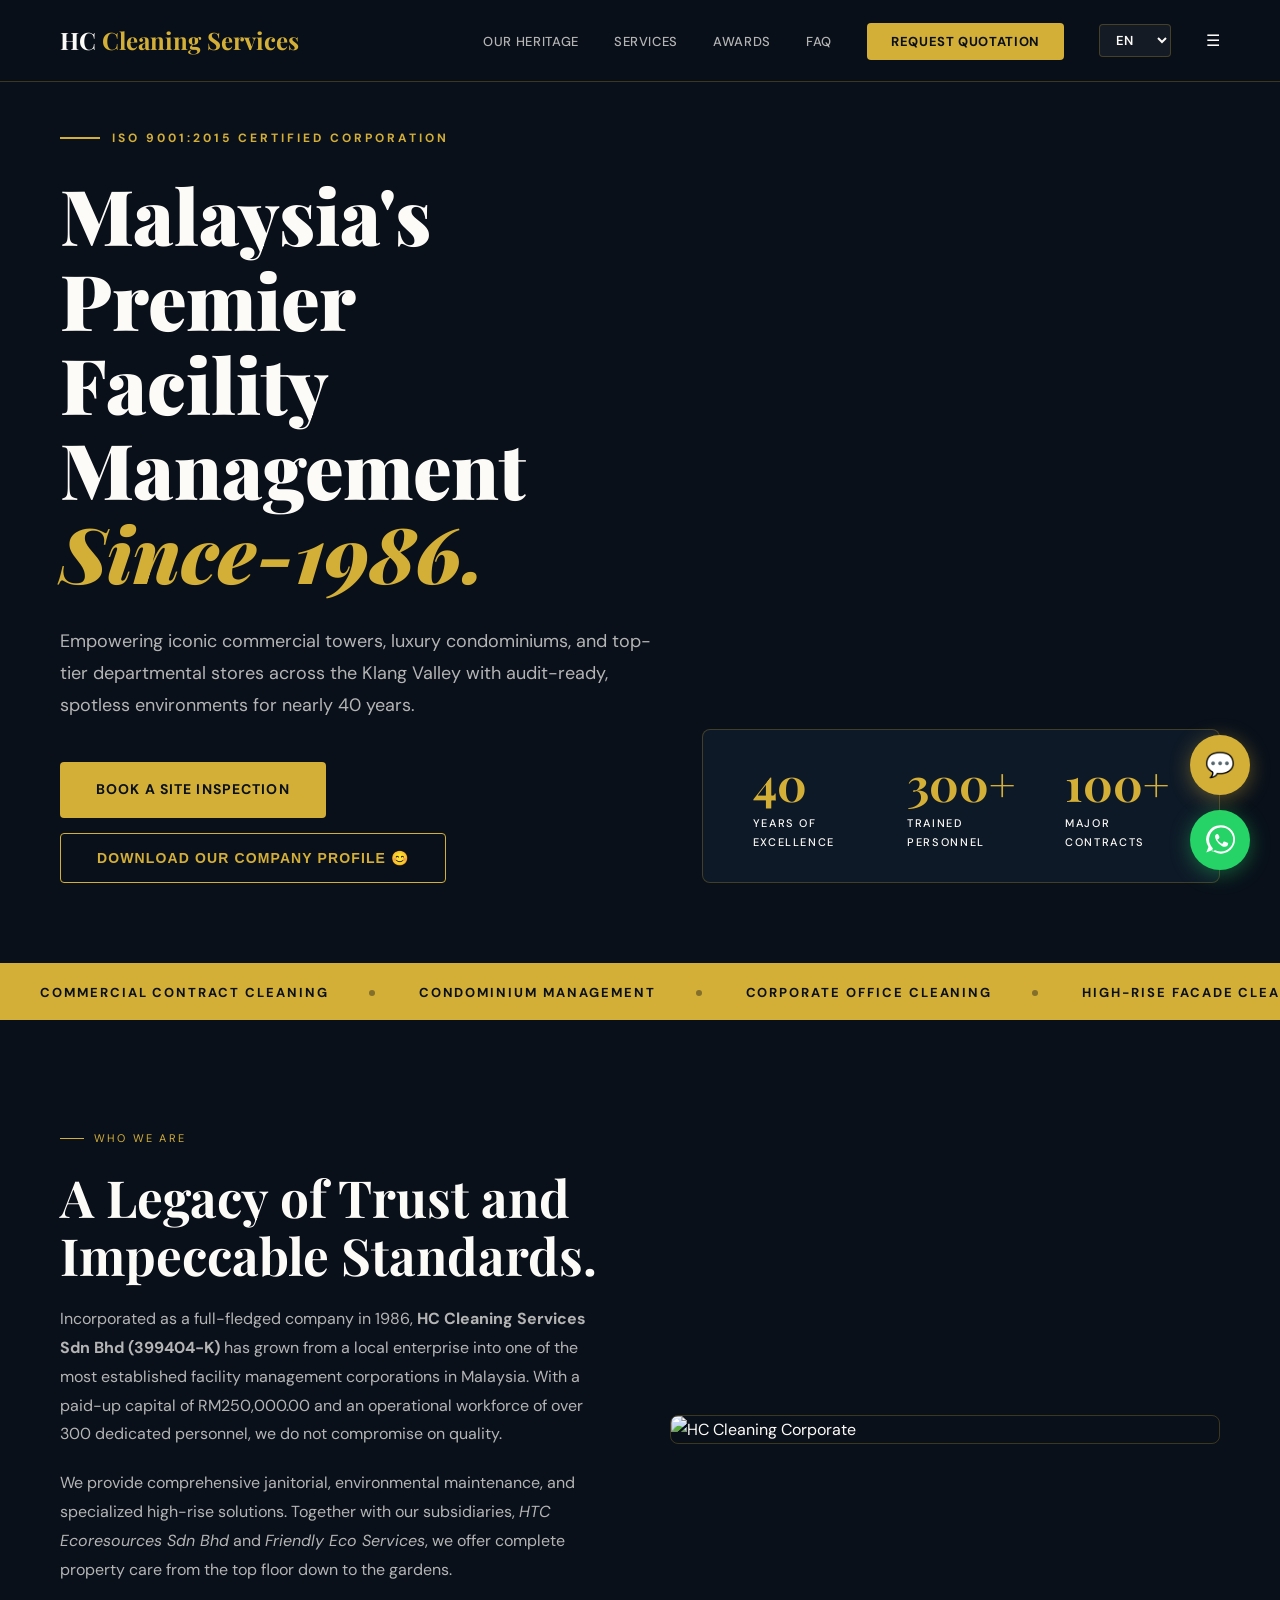
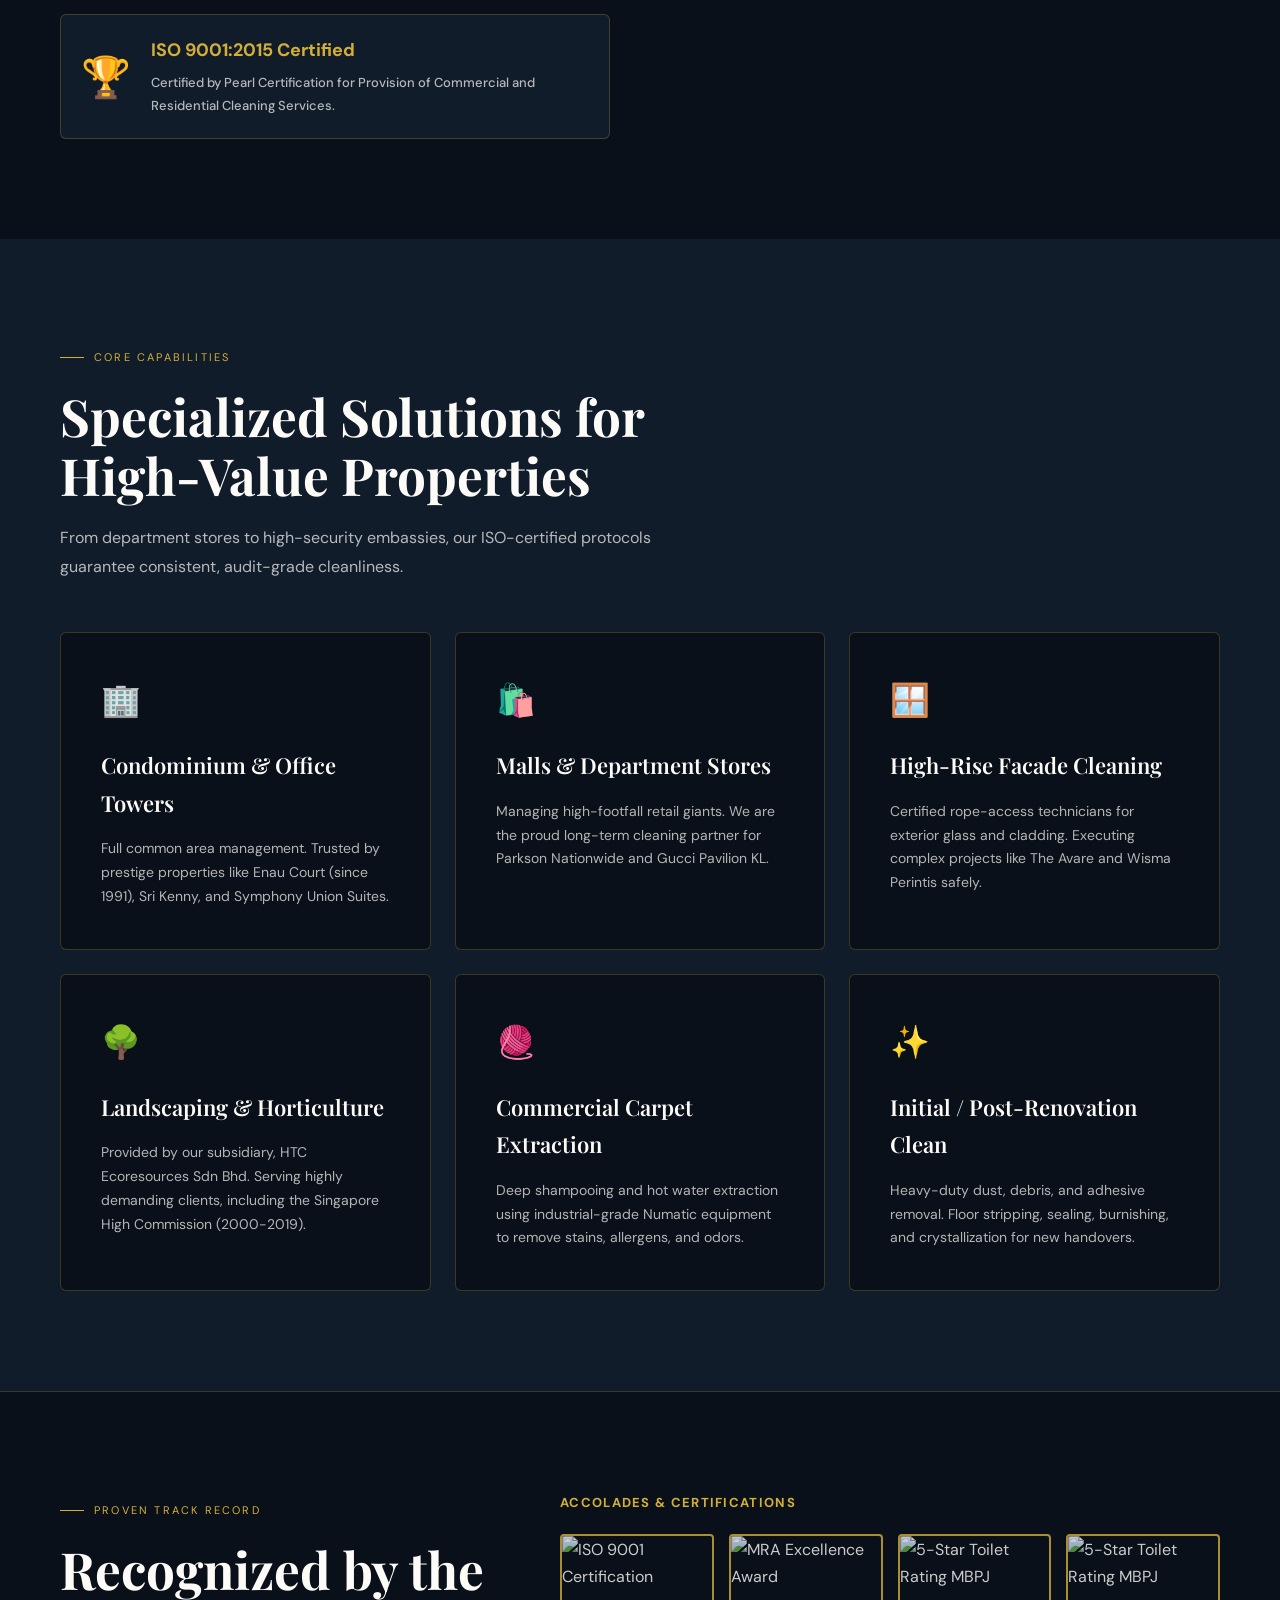
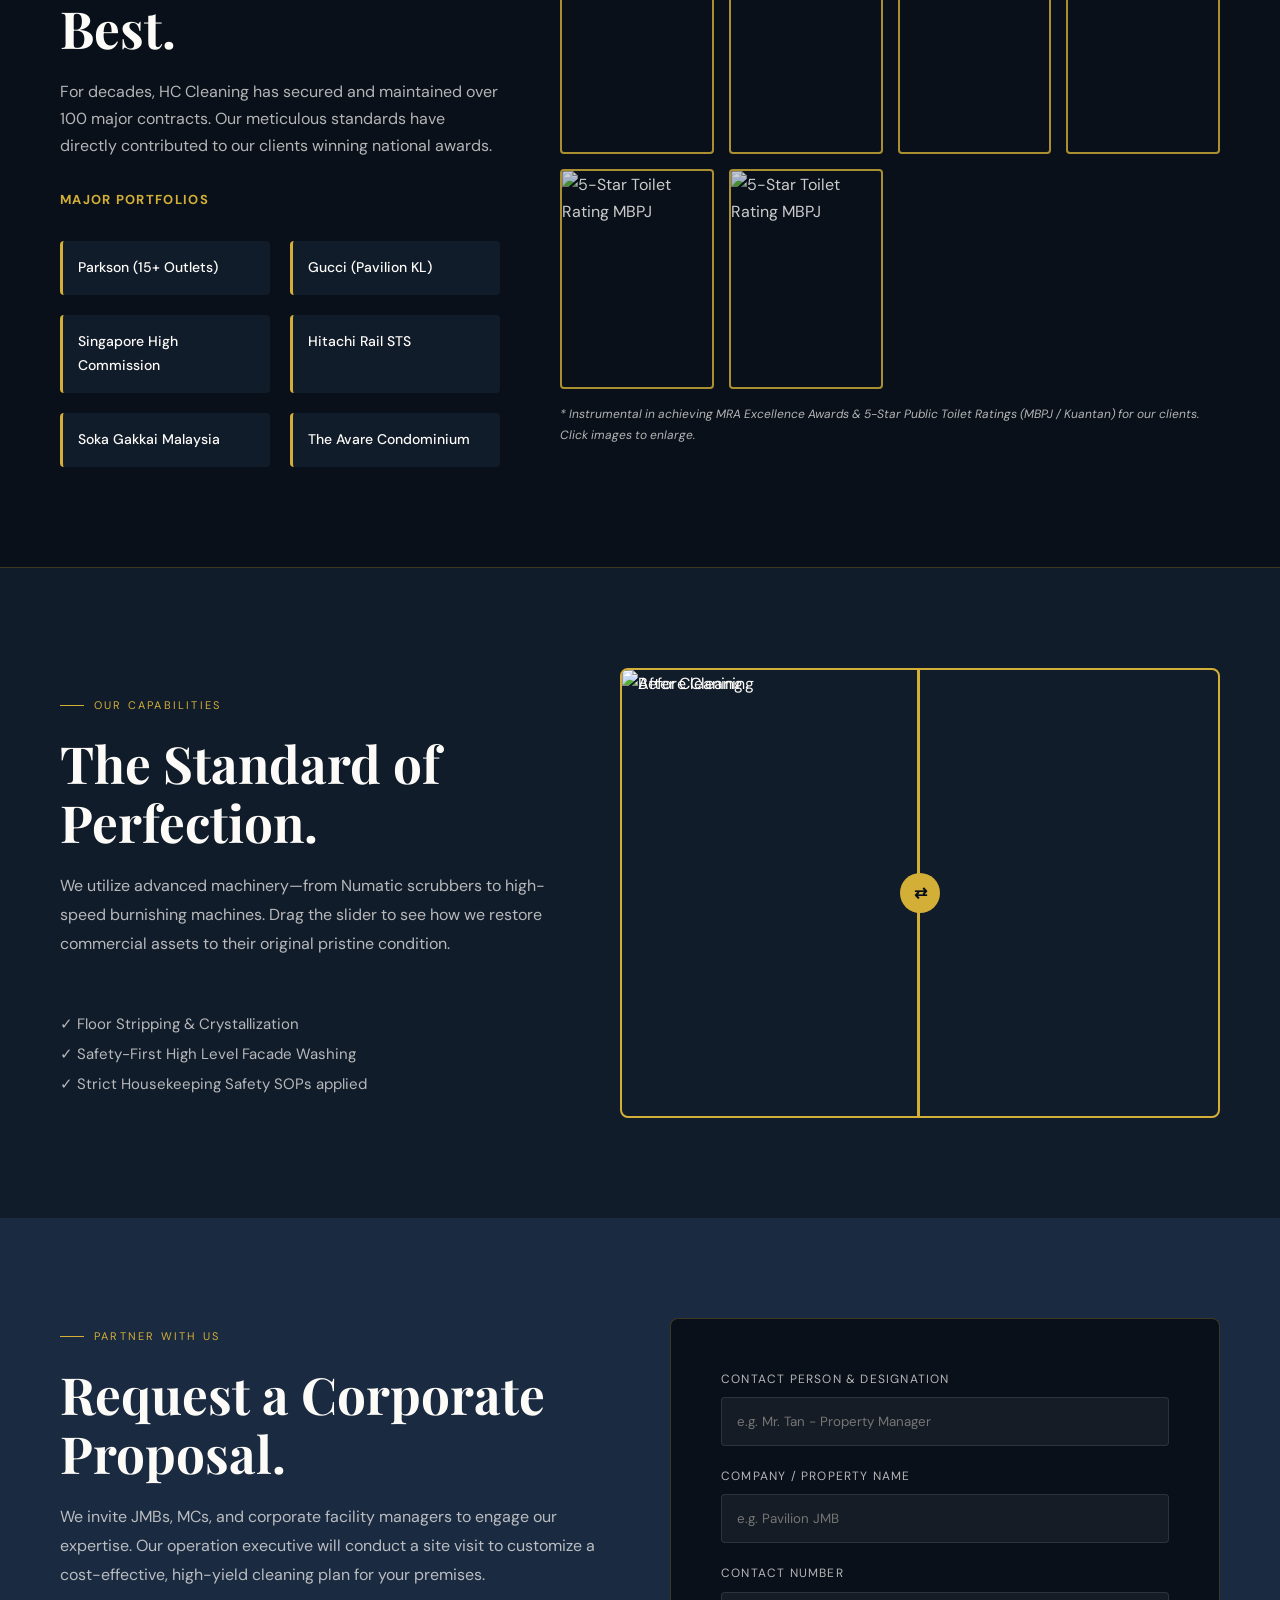
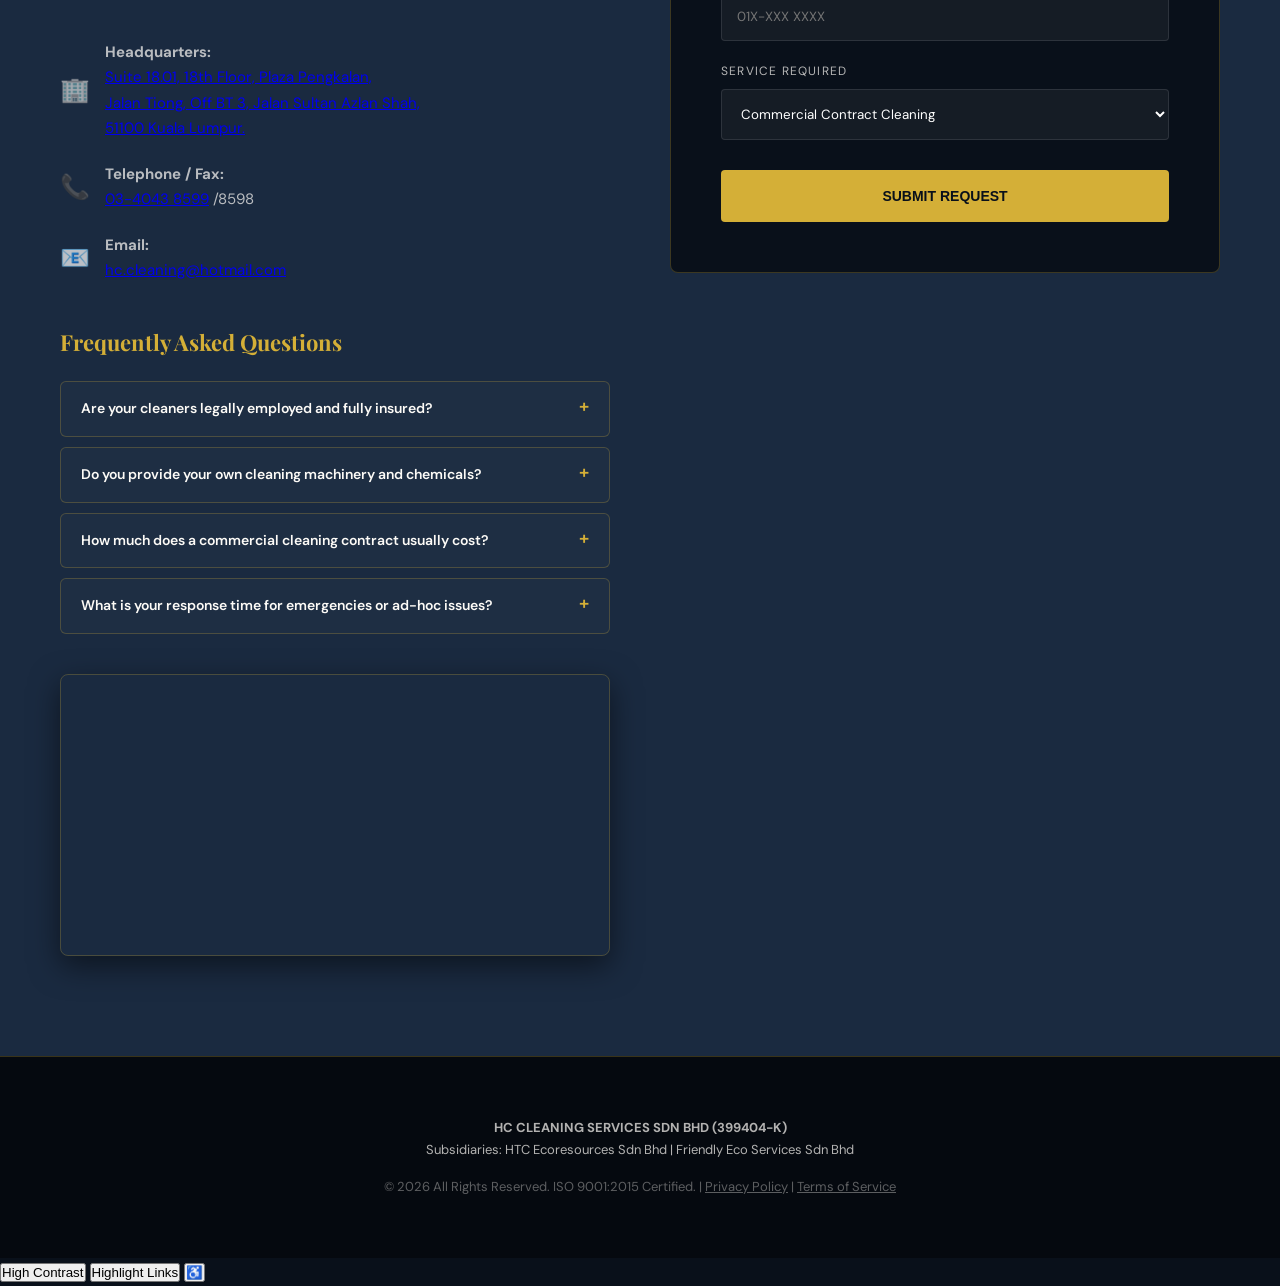
==== commit 5463acd3: "add nav question" ====
--- a/index.html
+++ b/index.html
@@ -377,10 +377,7 @@
 </div>
 
 
-<!-- ACCESSIBILITY MENU -->
-<div class="access-panel" id="accessPanel">
-  <h4 data-i18n="acc_title">Accessibility Options</h4>
-  <button onclick="toggleAccessClass('large-text')" data-i18n="acc_text">Large Text</button>
+
   <button onclick="toggleAccessClass('high-contrast')" data-i18n="acc_contrast">High Contrast</button>
   <button onclick="toggleAccessClass('highlight-links')" data-i18n="acc_links">Highlight Links</button>
 </div>
--- a/style.css
+++ b/style.css
@@ -229,28 +229,4 @@
   .faq-item.active .faq-q { color: var(--gold); }
   .faq-item.active .faq-q::after { content: '\2212'; transform: rotate(180deg); }
   .faq-a { padding: 0 20px; max-height: 0; font-size: 13px; color: var(--white-dim); transition: all 0.4s ease; opacity: 0; line-height: 1.6; }
-  .faq-item.active .faq-a { padding: 0 20px 20px; max-height: 500px; opacity: 1; }
-
-  /* ── ACCESSIBILITY ── */
-  .access-btn { position: fixed; bottom: 30px; left: 30px; width: 60px; height: 60px; background: var(--navy-mid); border: 1px solid var(--border); border-radius: 50%; color: var(--white); font-size: 30px; display: flex; align-items: center; justify-content: center; cursor: pointer; z-index: 10000; transition: 0.3s cubic-bezier(0.175, 0.885, 0.32, 1.275); box-shadow: 0 4px 15px rgba(0,0,0,0.5); }
-  .access-btn:hover { background: var(--gold); color: var(--navy); transform: scale(1.1); }
-  .access-panel { position: fixed; bottom: 105px; left: 30px; background: var(--navy-mid); border: 1px solid var(--border); border-radius: 8px; padding: 20px; z-index: 10000; display: none; flex-direction: column; gap: 10px; box-shadow: 0 10px 30px rgba(0,0,0,0.6); min-width: 200px;}
-  .access-panel.show { display: flex; }
-  .access-panel h4 { color: var(--gold); font-size: 15px; margin-bottom: 5px; font-family: 'Playfair Display', serif; }
-  .access-panel button { background: rgba(255,255,255,0.05); color: var(--white); border: 1px solid var(--border); padding: 10px 15px; border-radius: 4px; cursor: pointer; font-size: 13px; text-align: left; transition: 0.3s; }
-  .access-panel button:hover, .access-panel button.active { background: var(--gold); color: var(--navy); font-weight: bold;}
-
-  /* Accessibility Classes */
-  body.large-text { font-size: 110%; }
-  body.large-text h1, body.large-text h2, body.large-text h3 { font-size: 110%; }
-  body.large-text .nav-links a { font-size: 15px; }
-  body.large-text .faq-q { font-size: 16px; }
-  body.large-text .faq-a { font-size: 15px; }
-  
-  body.high-contrast { background: #000; color: #fff; }
-  body.high-contrast * { border-color: #fff !important; }
-  body.high-contrast .hero::after { opacity: 0; }
-  body.high-contrast .service-card, body.high-contrast .faq-item, body.high-contrast .form-box { background: #000; }
-  
-  body.highlight-links a { text-decoration: underline !important; background: yellow !important; color: black !important; padding: 2px; }
-  body.highlight-links .btn-primary { background: yellow !important; color: black !important; border: 2px solid black !important;}
+  .faq-item.active .faq-a { padding: 0 20px 20px; max-height: 500px; opacity: 1; }
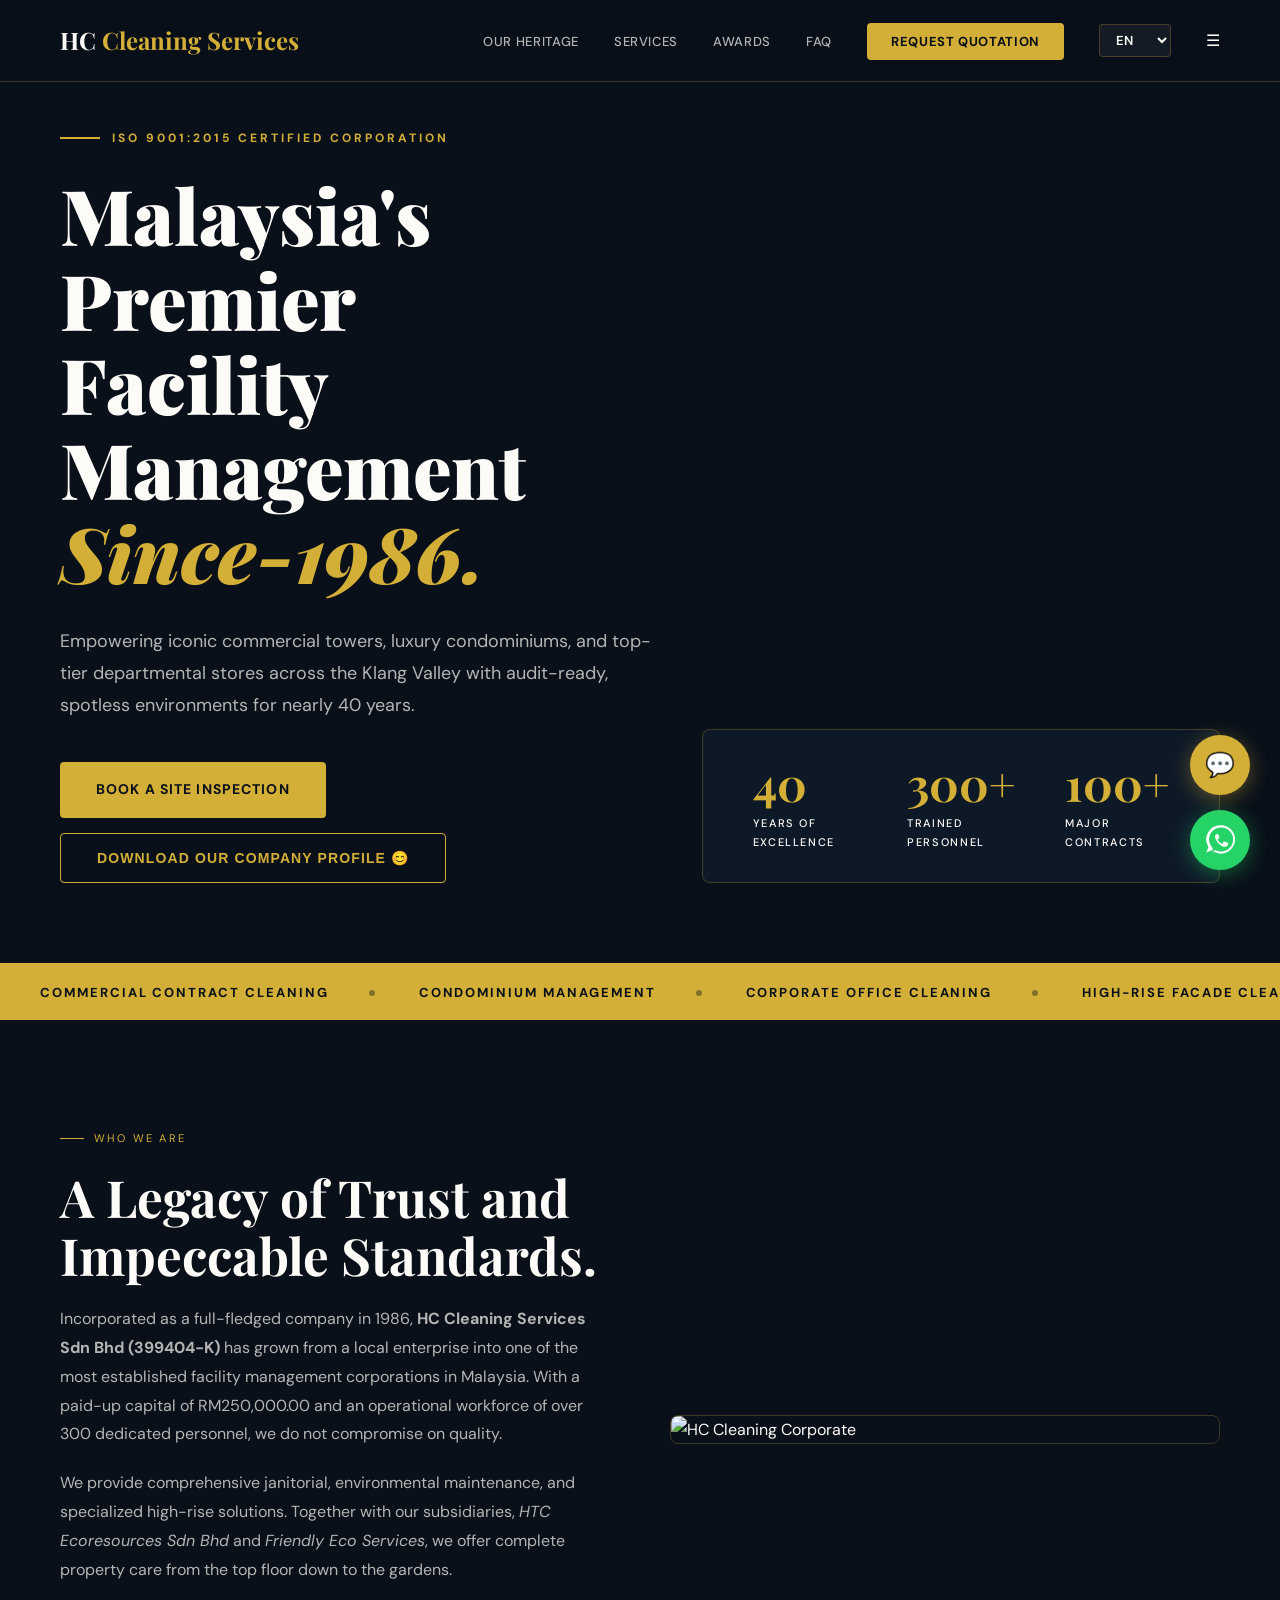
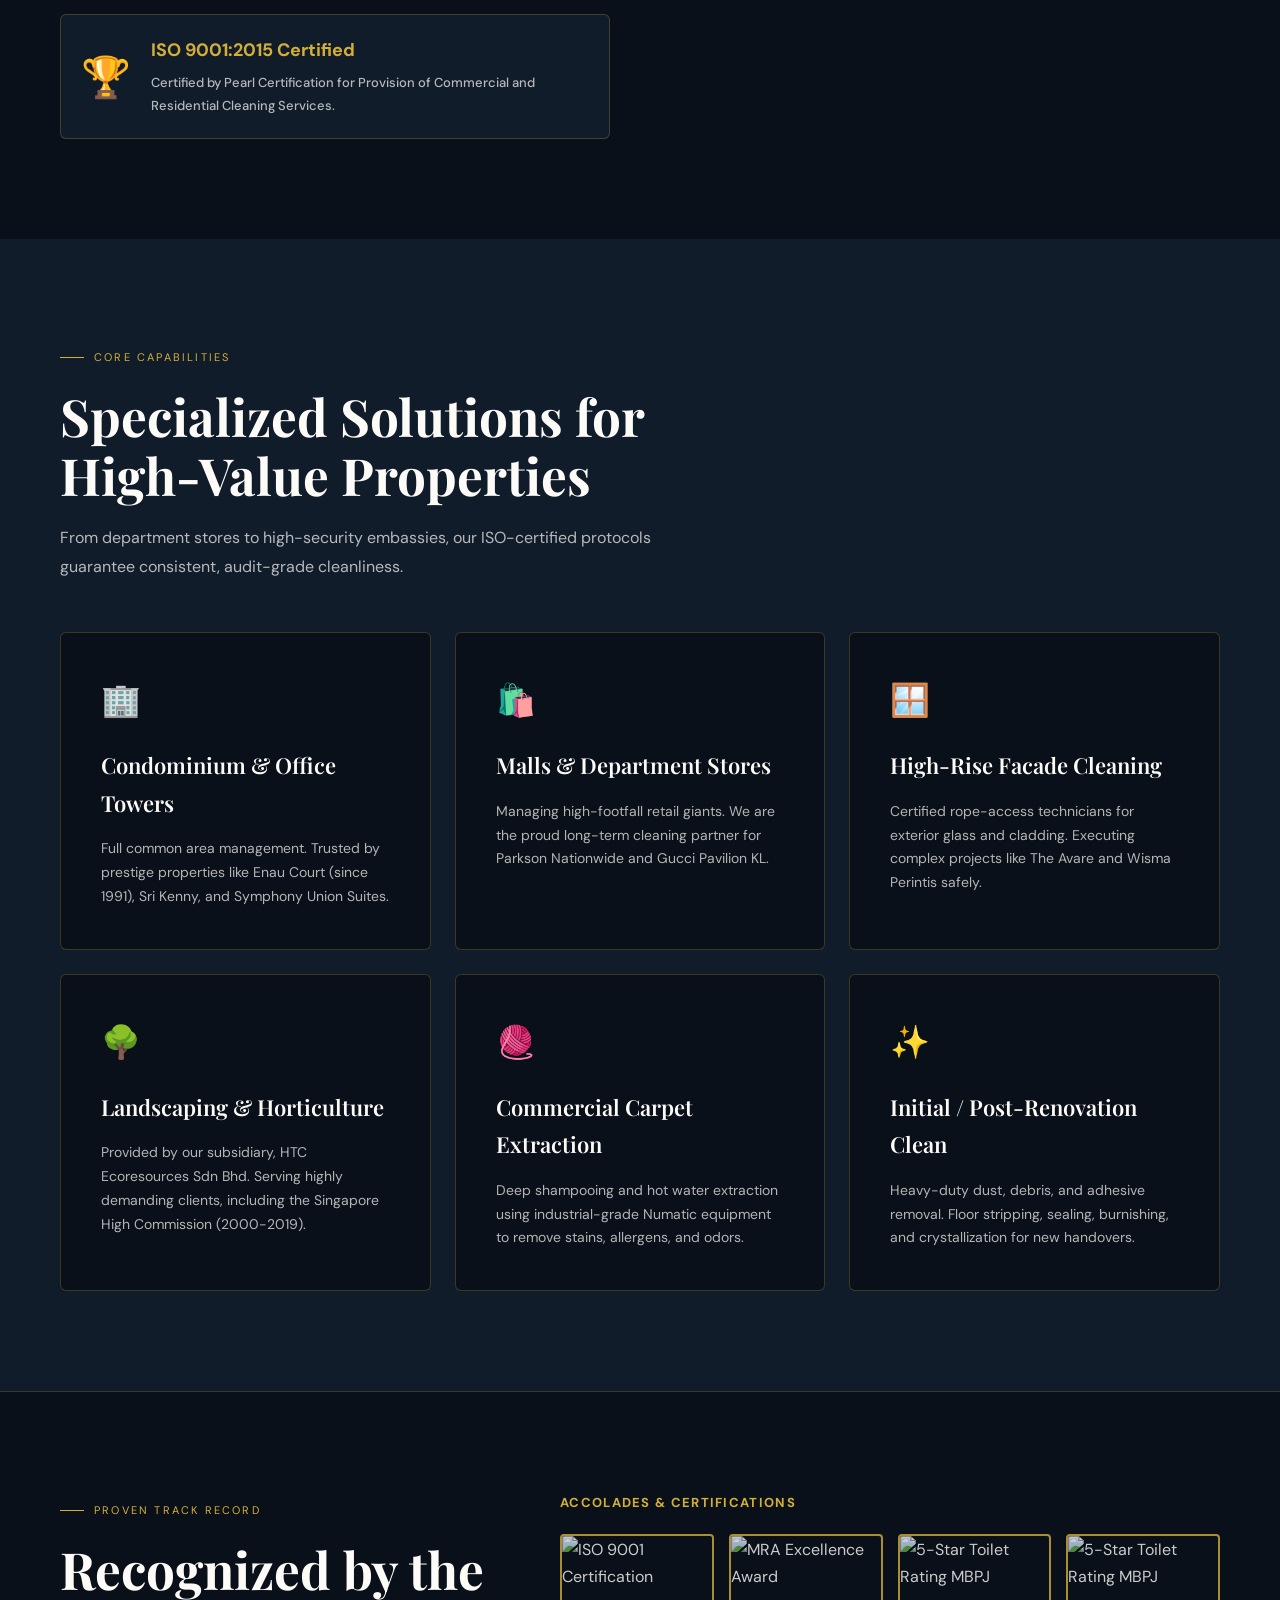
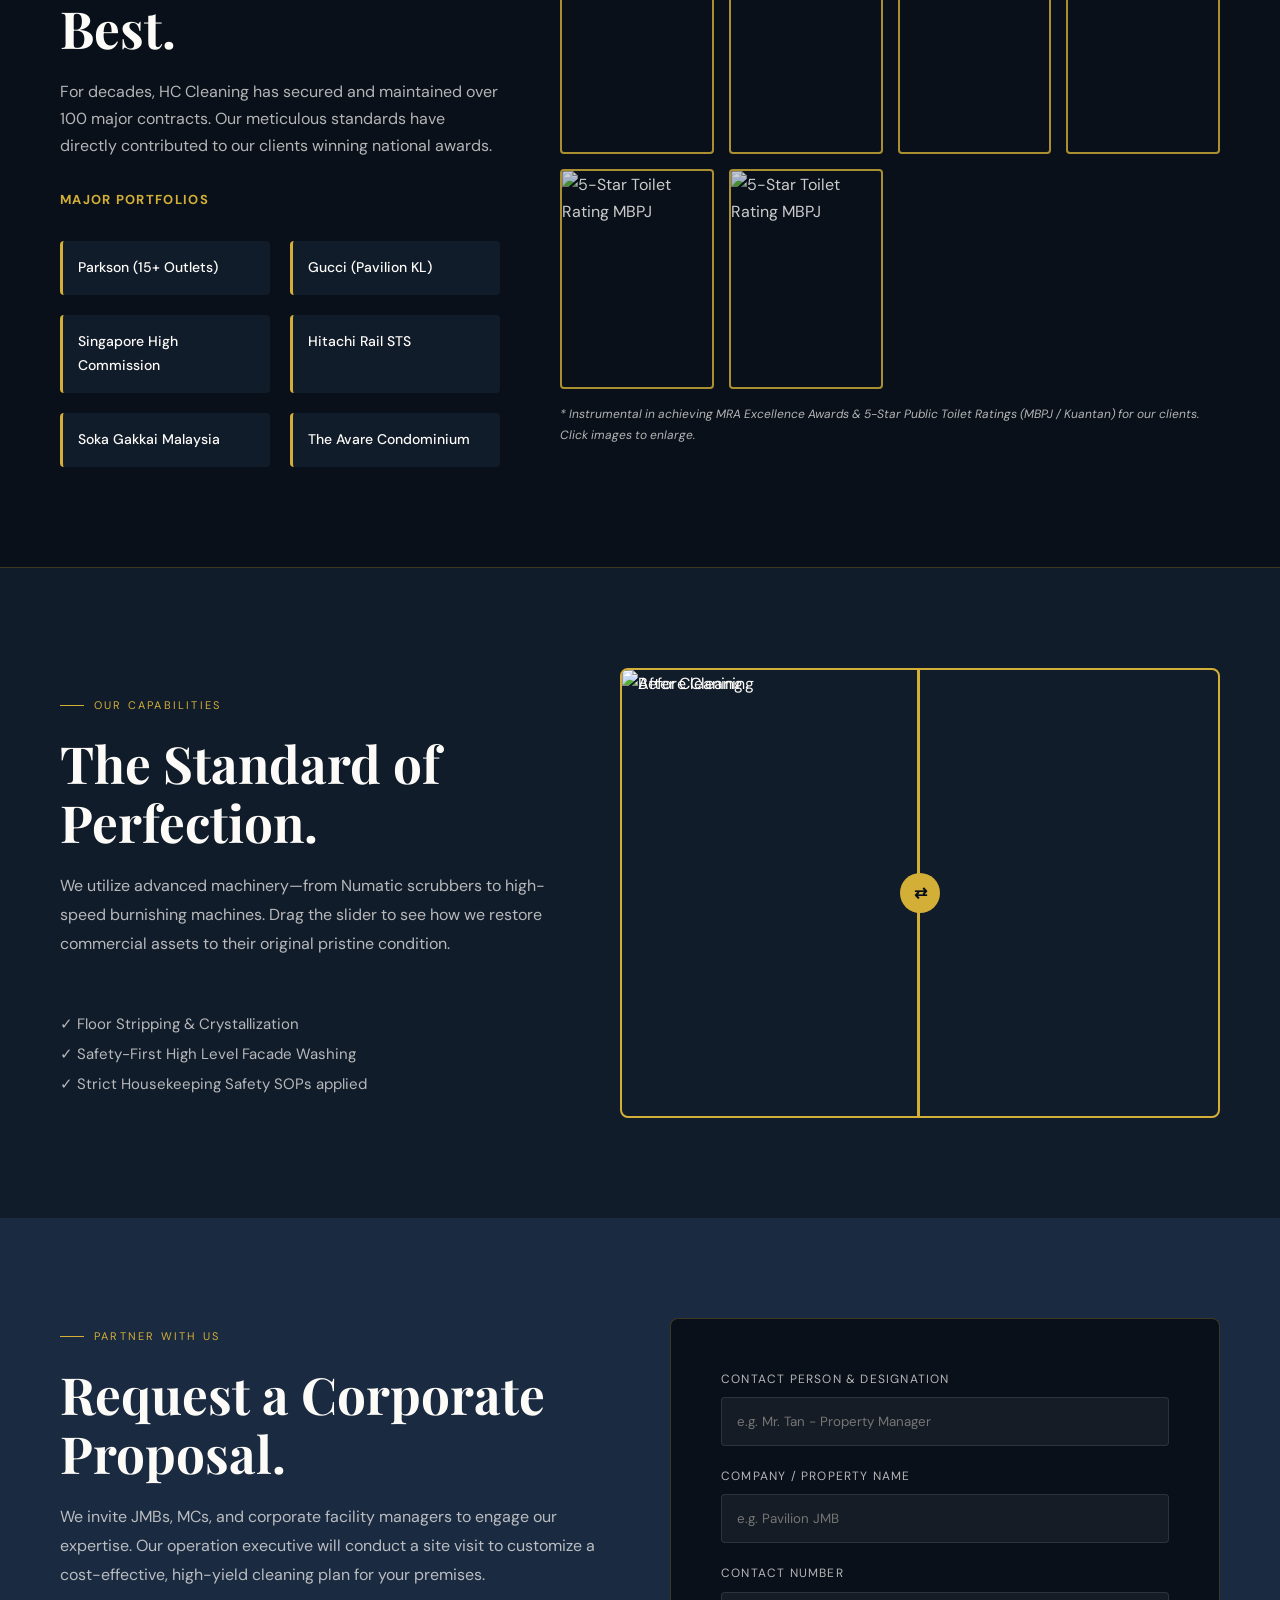
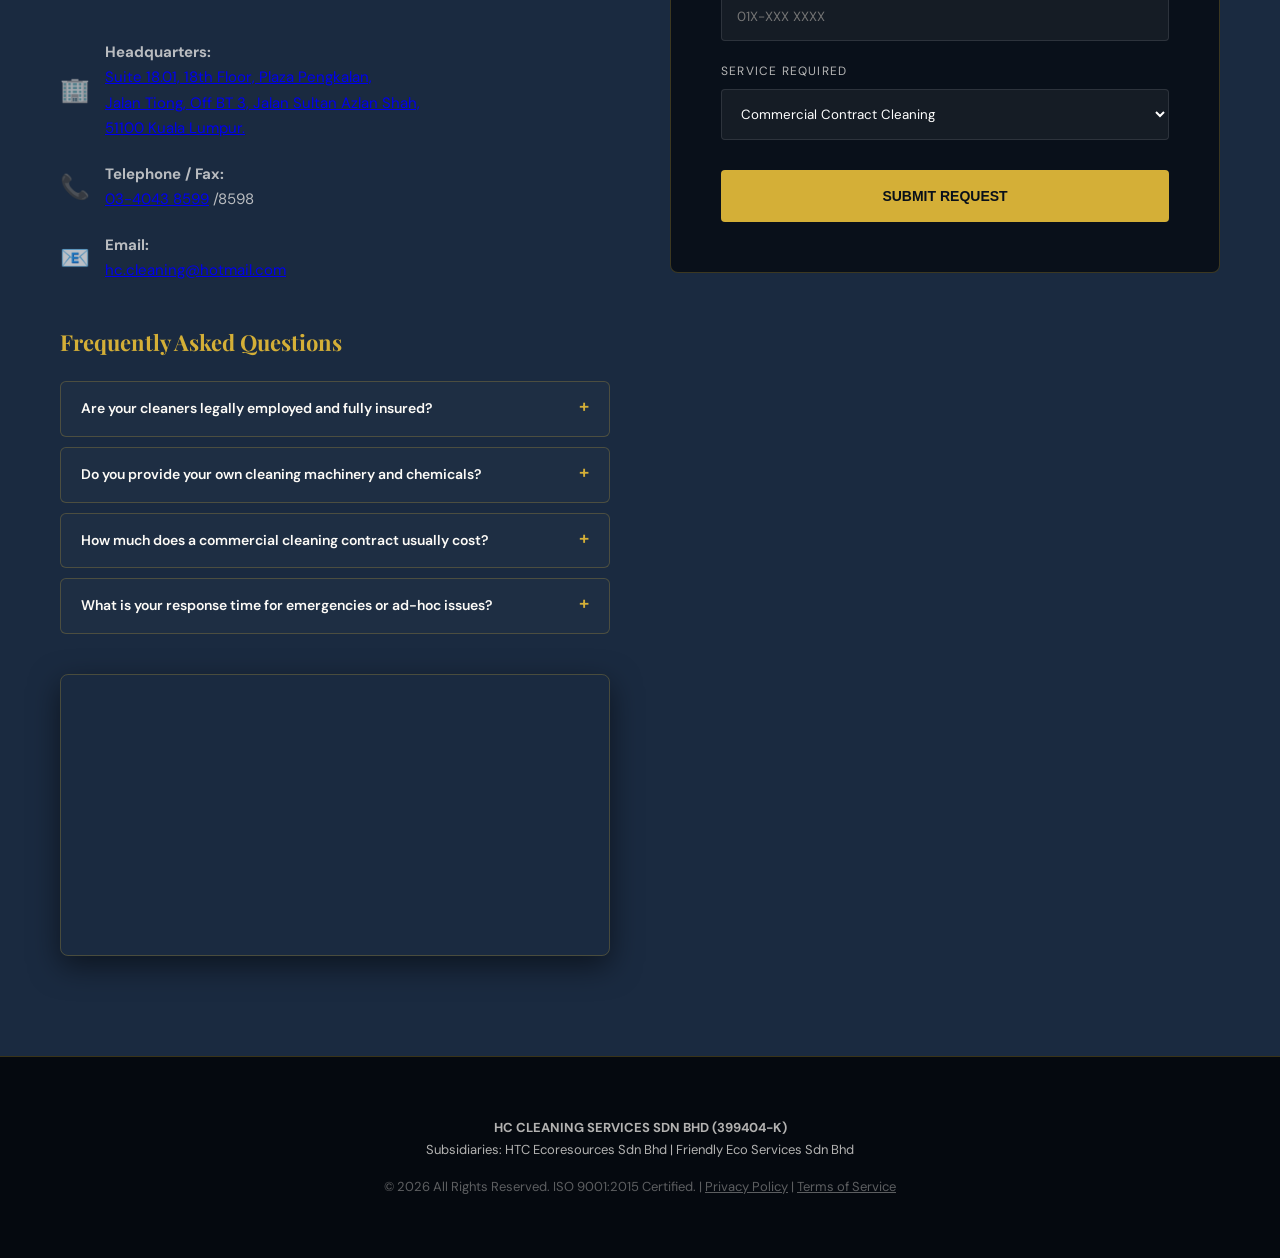
==== commit a7a9bde8: "fix bottom bug" ====
--- a/index.html
+++ b/index.html
@@ -378,11 +378,6 @@
 
 
 
-  <button onclick="toggleAccessClass('high-contrast')" data-i18n="acc_contrast">High Contrast</button>
-  <button onclick="toggleAccessClass('highlight-links')" data-i18n="acc_links">Highlight Links</button>
-</div>
-<button class="access-btn" onclick="toggleAccessPanel()">&#9855;</button>
-
 <!-- SCRIPTS -->
 <script src="https://unpkg.com/aos@2.3.1/dist/aos.js"></script>
 <script>
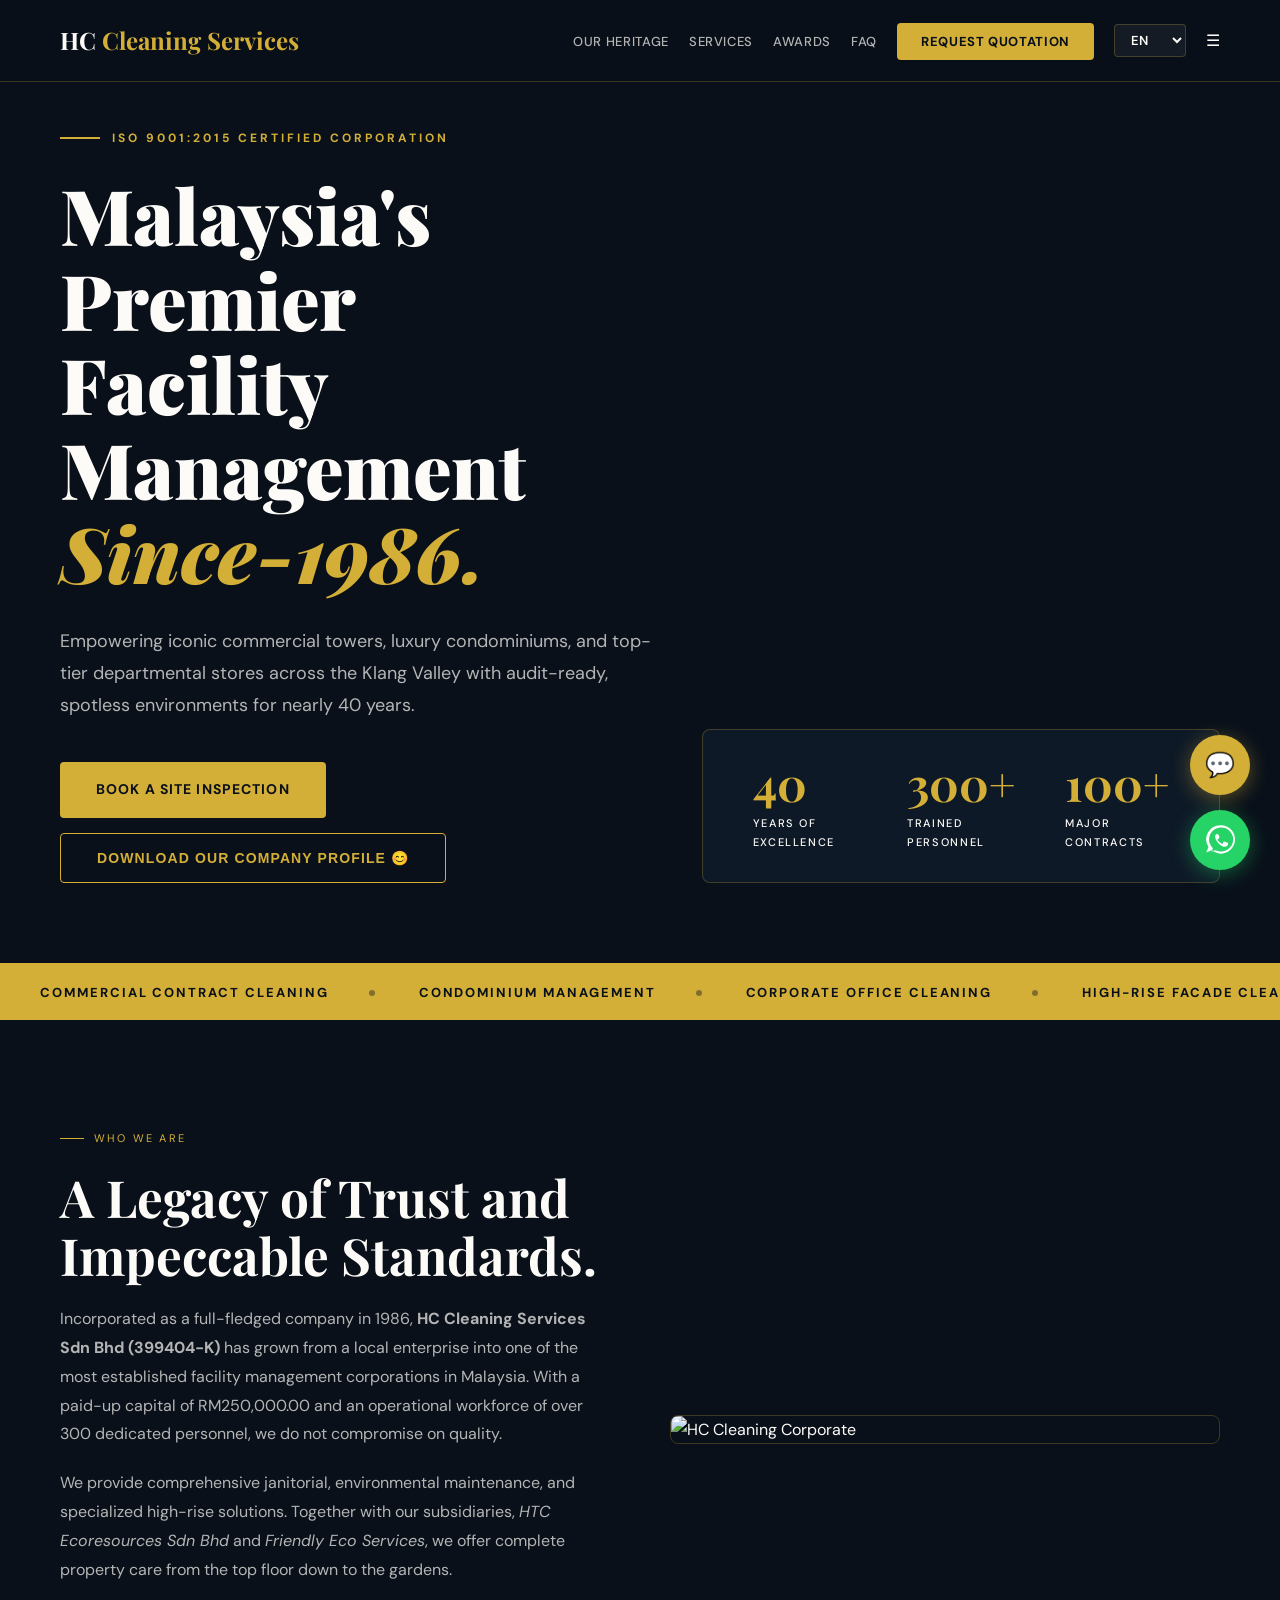
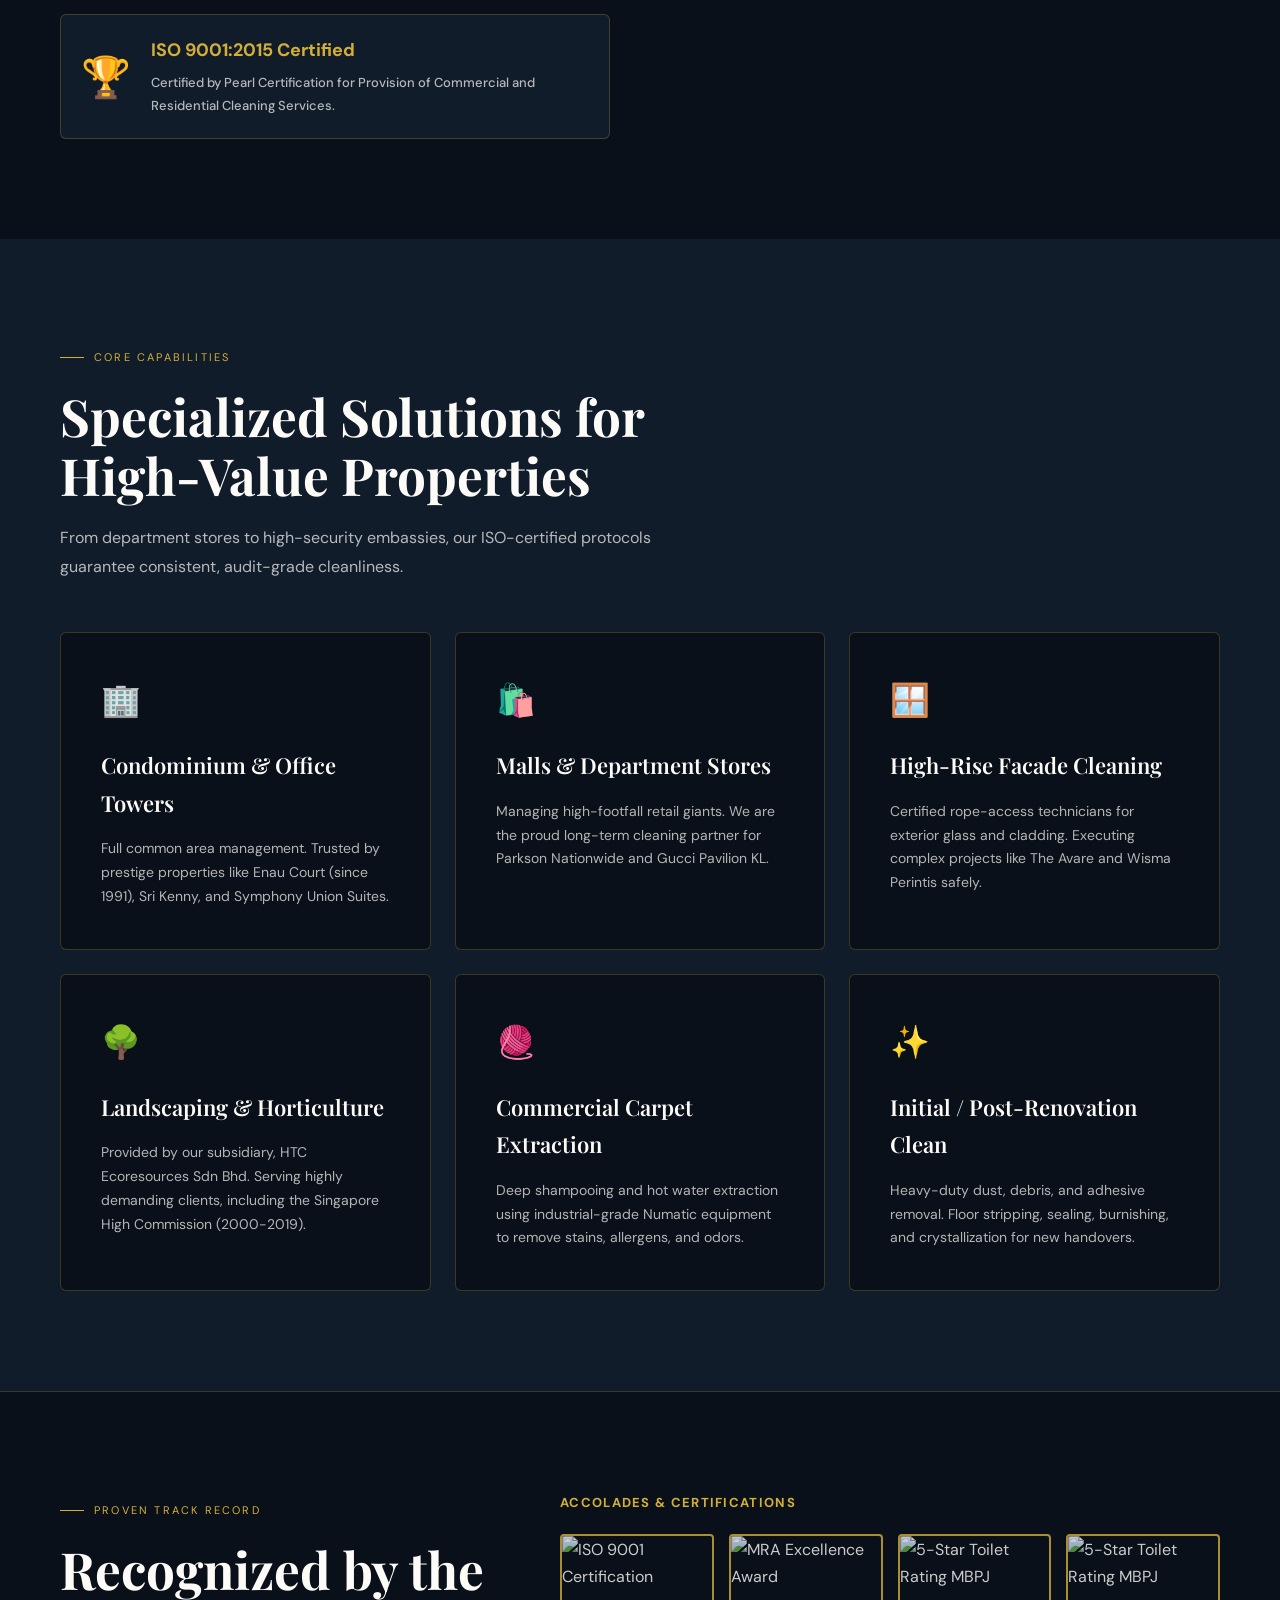
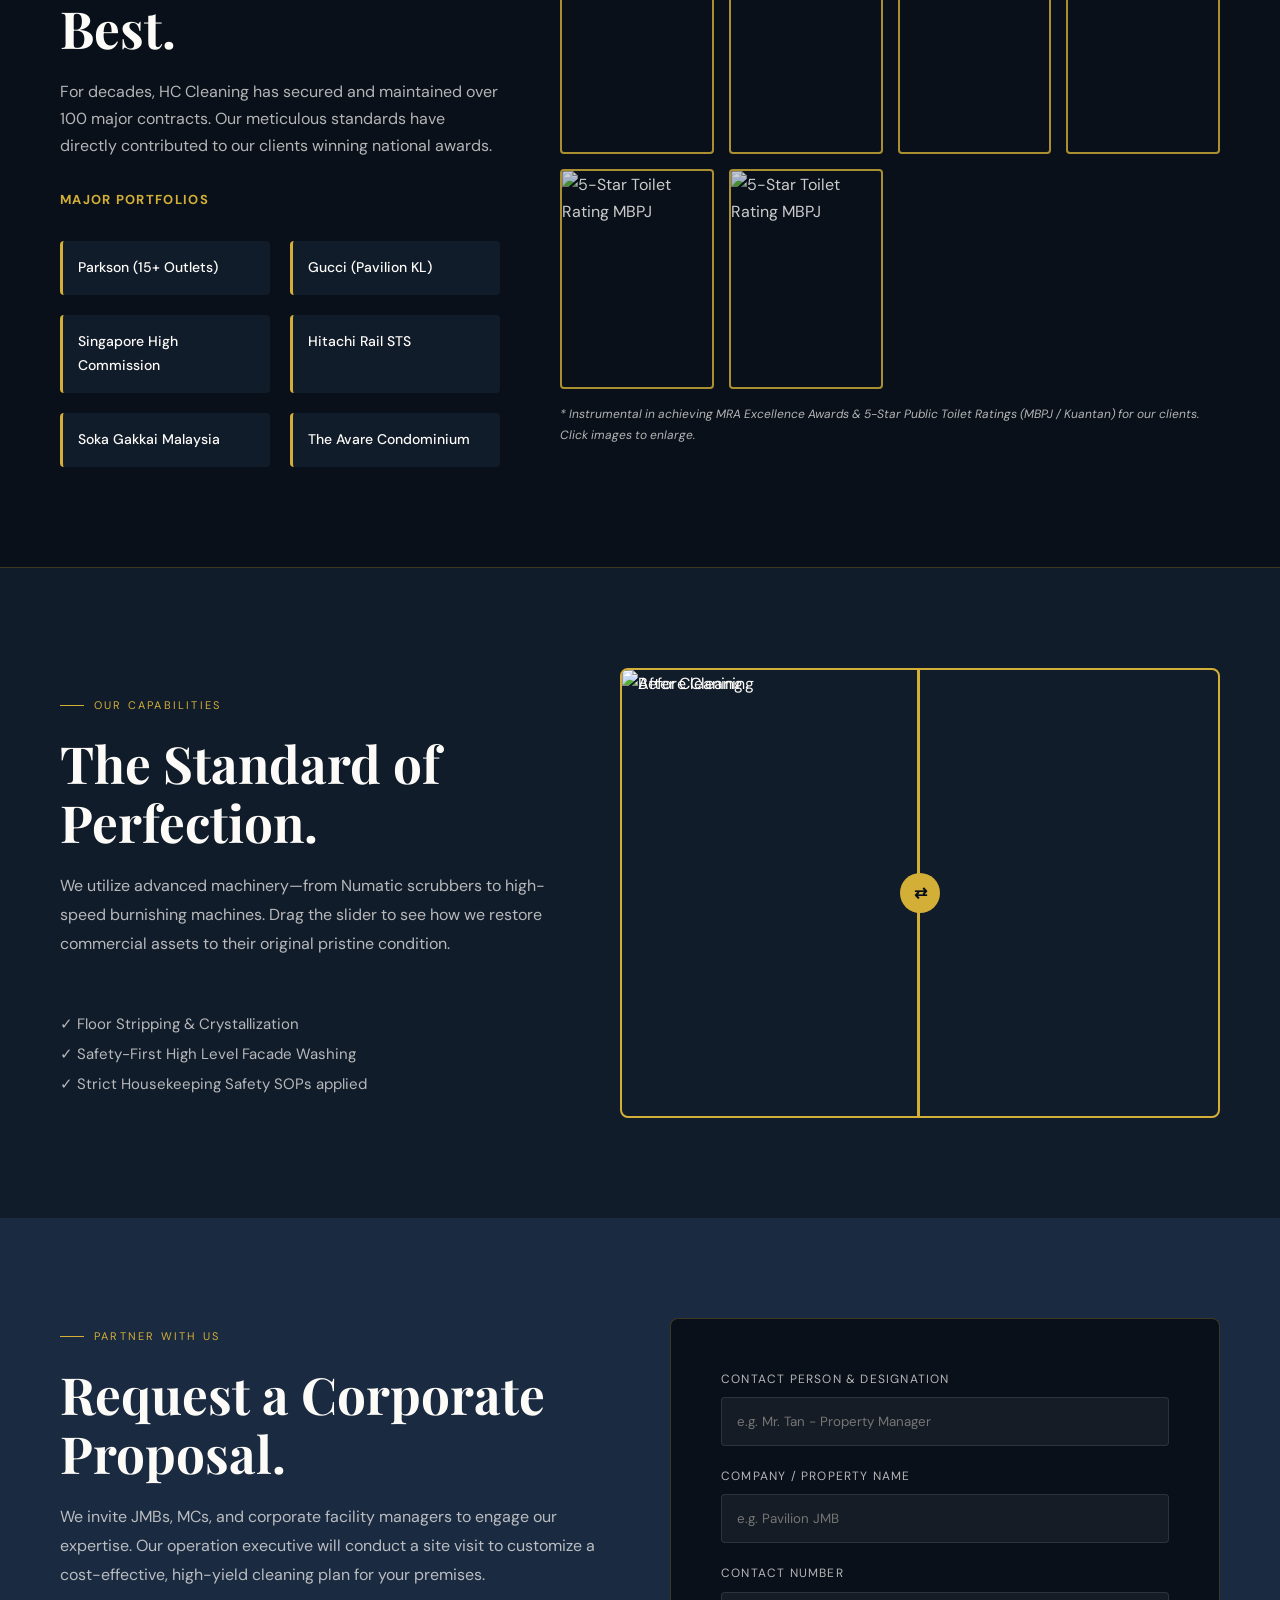
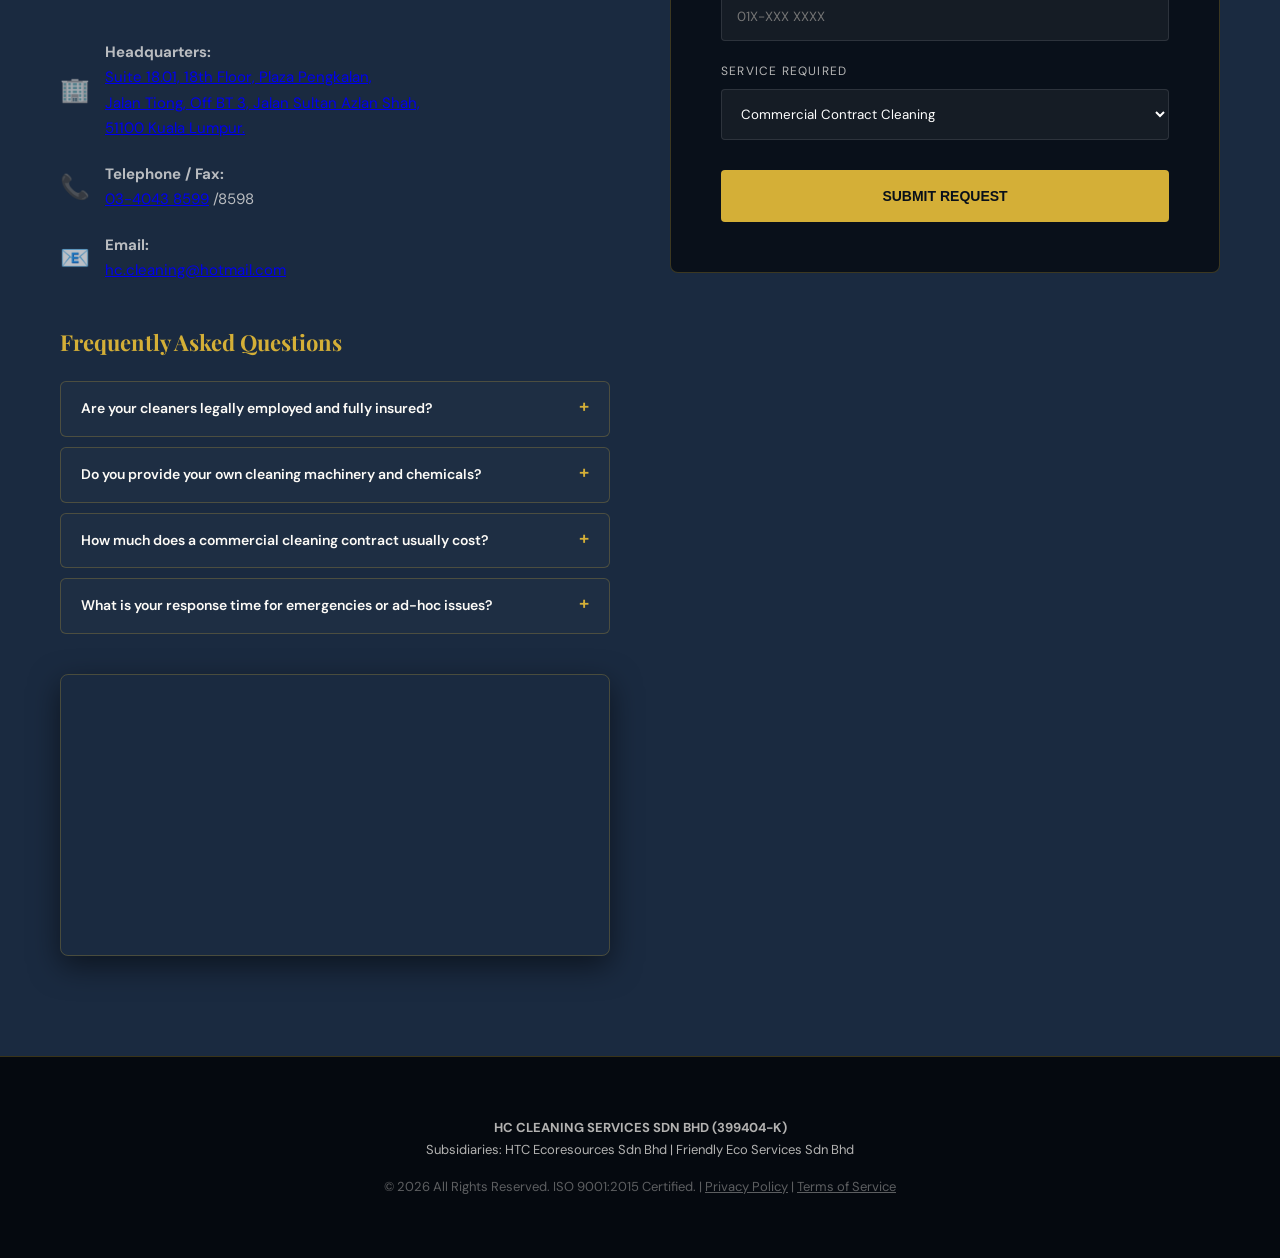
==== commit e6485390: "add 2 link" ====
--- a/index.html
+++ b/index.html
@@ -346,8 +346,8 @@
   <p data-i18n="footer_sub">Subsidiaries: HTC Ecoresources Sdn Bhd | Friendly Eco Services Sdn Bhd</p>
   <p style="margin-top: 15px; opacity: 0.5;">
     <span data-i18n="footer_copy">© 2026 All Rights Reserved. ISO 9001:2015 Certified.</span> | 
-    <a href="privacy.html" style="color: inherit; text-decoration: underline;" data-i18n="footer_privacy">Privacy Policy</a> | 
-    <a href="terms.html" style="color: inherit; text-decoration: underline;" data-i18n="footer_terms">Terms of Service</a>
+    <a href="privacy-policy.html" style="color: inherit; text-decoration: underline;" data-i18n="footer_privacy">Privacy Policy</a> | 
+    <a href="terms-of-service.html" style="color: inherit; text-decoration: underline;" data-i18n="footer_terms">Terms of Service</a>
   </p>
 </footer>
 
--- a/style.css
+++ b/style.css
@@ -22,8 +22,8 @@
   .nav-logo span { color: var(--gold); }
   
   /* 右侧控制区包含链接、语言切换和汉堡菜单 */
-  .nav-right { display: flex; align-items: center; gap: 35px; }
-  .nav-links { display: flex; gap: 35px; align-items: center; list-style: none; }
+  .nav-right { display: flex; align-items: center; gap: 20px; }
+  .nav-links { display: flex; gap: 20px; align-items: center; list-style: none; }
   .nav-links a { color: var(--white-dim); text-decoration: none; font-size: 13px; font-weight: 500; letter-spacing: 0.05em; text-transform: uppercase; transition: color 0.3s; }
   .nav-links a:hover { color: var(--gold); }
   .nav-cta { background: var(--gold); color: var(--navy) !important; padding: 10px 24px !important; border-radius: 4px; font-weight: 700 !important; }
@@ -171,13 +171,8 @@
      💻 屏幕自适应机制 (Responsive Design)
      ========================================= */
   @media (max-width: 1200px) { .hamburger { display: none; } }
-  @media (max-width: 1024px) {
-      .hero { flex-direction: column; justify-content: center; align-items: flex-start; padding-top: 140px; gap: 30px; }
-      .hero-stats { margin-top: 30px; flex-wrap: wrap; align-self: flex-start; }
-  }
-  @media (max-width: 900px) {
+  @media (max-width: 1050px) {
       .nav-right { gap: 15px; } /* 缩小组件间距 */
-      .about-grid, .services-grid, .awards-grid, .ba-layout, .quote-layout { grid-template-columns: 1fr; }
       .hamburger { display: block; font-size: 26px; color: var(--gold); cursor: pointer; z-index: 1001; transition: transform 0.3s; }
       .hamburger:active { transform: scale(0.9); }
       .nav-links { display: flex; position: absolute; top: 70px; left: 0; width: 100%; background: rgba(9,16,26,0.96); backdrop-filter: blur(10px); flex-direction: column; gap: 0; padding: 10px 0; border-bottom: 1px solid var(--border); box-shadow: 0 20px 30px rgba(0,0,0,0.5); opacity: 0; transform: translateY(-100%); transition: transform 0.4s cubic-bezier(0.25, 0.46, 0.45, 0.94), opacity 0.3s ease; pointer-events: none; }
@@ -188,6 +183,14 @@
       .nav-links a:active, .nav-links a:hover { background: rgba(212,175,55,0.1); color: var(--gold); }
       .nav-links .nav-cta { background: transparent; color: var(--gold) !important; font-weight: 700; border-bottom: none; }
       .nav-links .nav-cta:hover { background: rgba(212,175,55,0.15); color: var(--gold-light) !important; }
+  }
+  @media (max-width: 1024px) {
+      .hero { flex-direction: column; justify-content: center; align-items: flex-start; padding-top: 140px; gap: 30px; }
+      .hero-stats { margin-top: 30px; flex-wrap: wrap; align-self: flex-start; }
+  }
+  @media (max-width: 900px) {
+      .nav-right { gap: 15px; } /* 缩小组件间距 */
+      .about-grid, .services-grid, .awards-grid, .ba-layout, .quote-layout { grid-template-columns: 1fr; }
   }
   @media (max-width: 768px) {
     nav { padding: 15px 20px !important; }
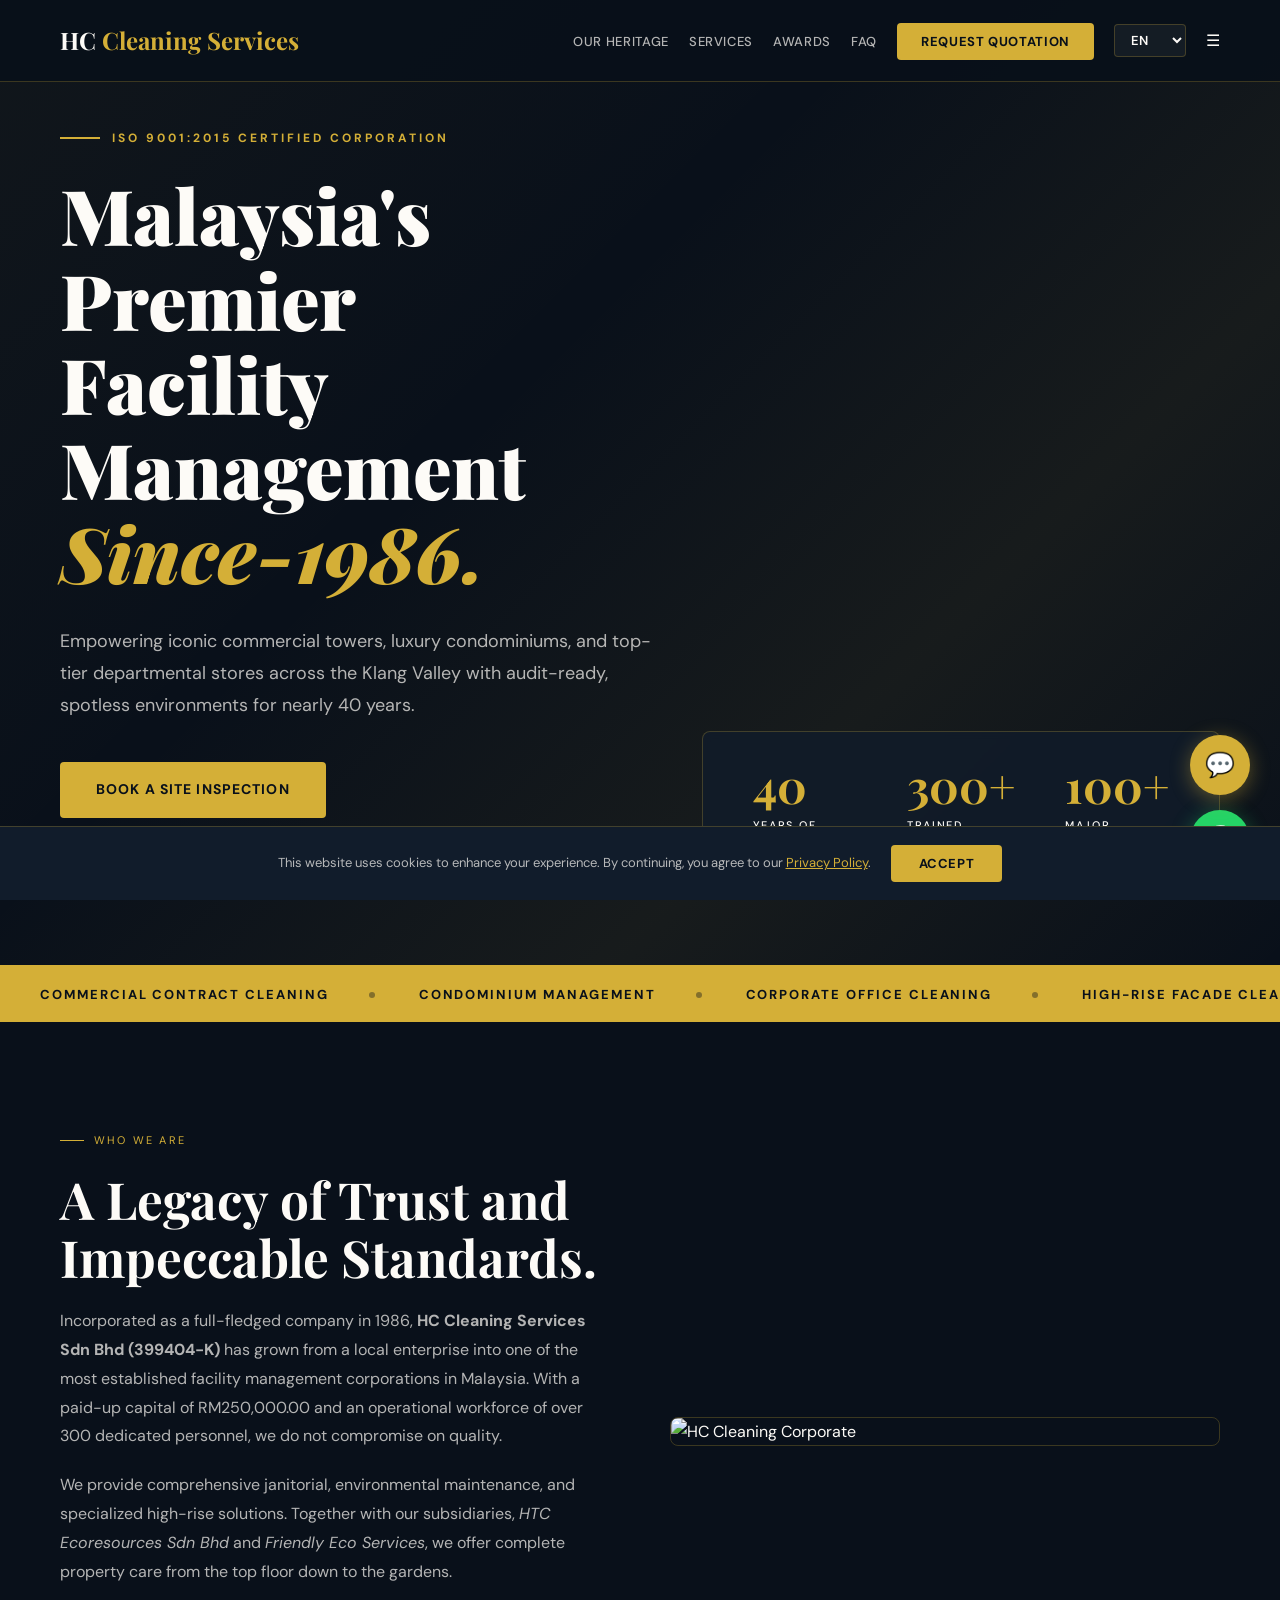
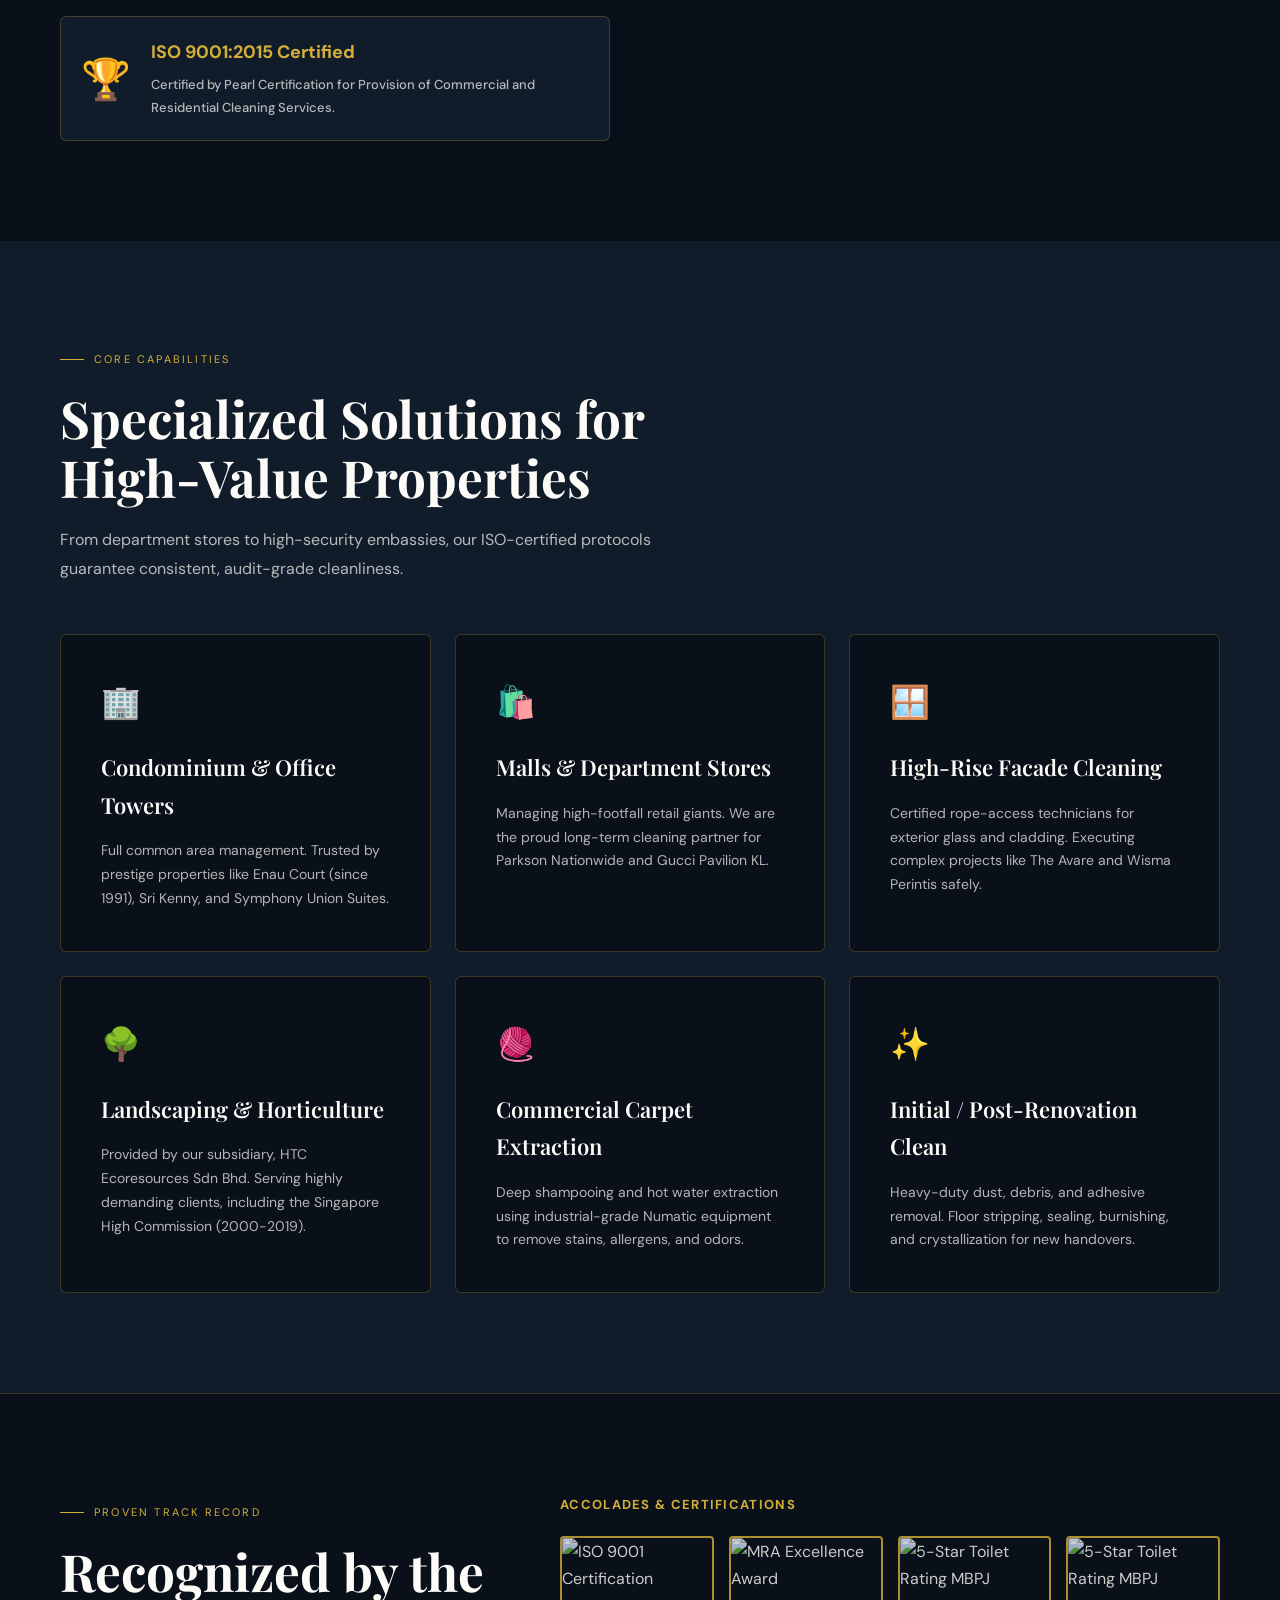
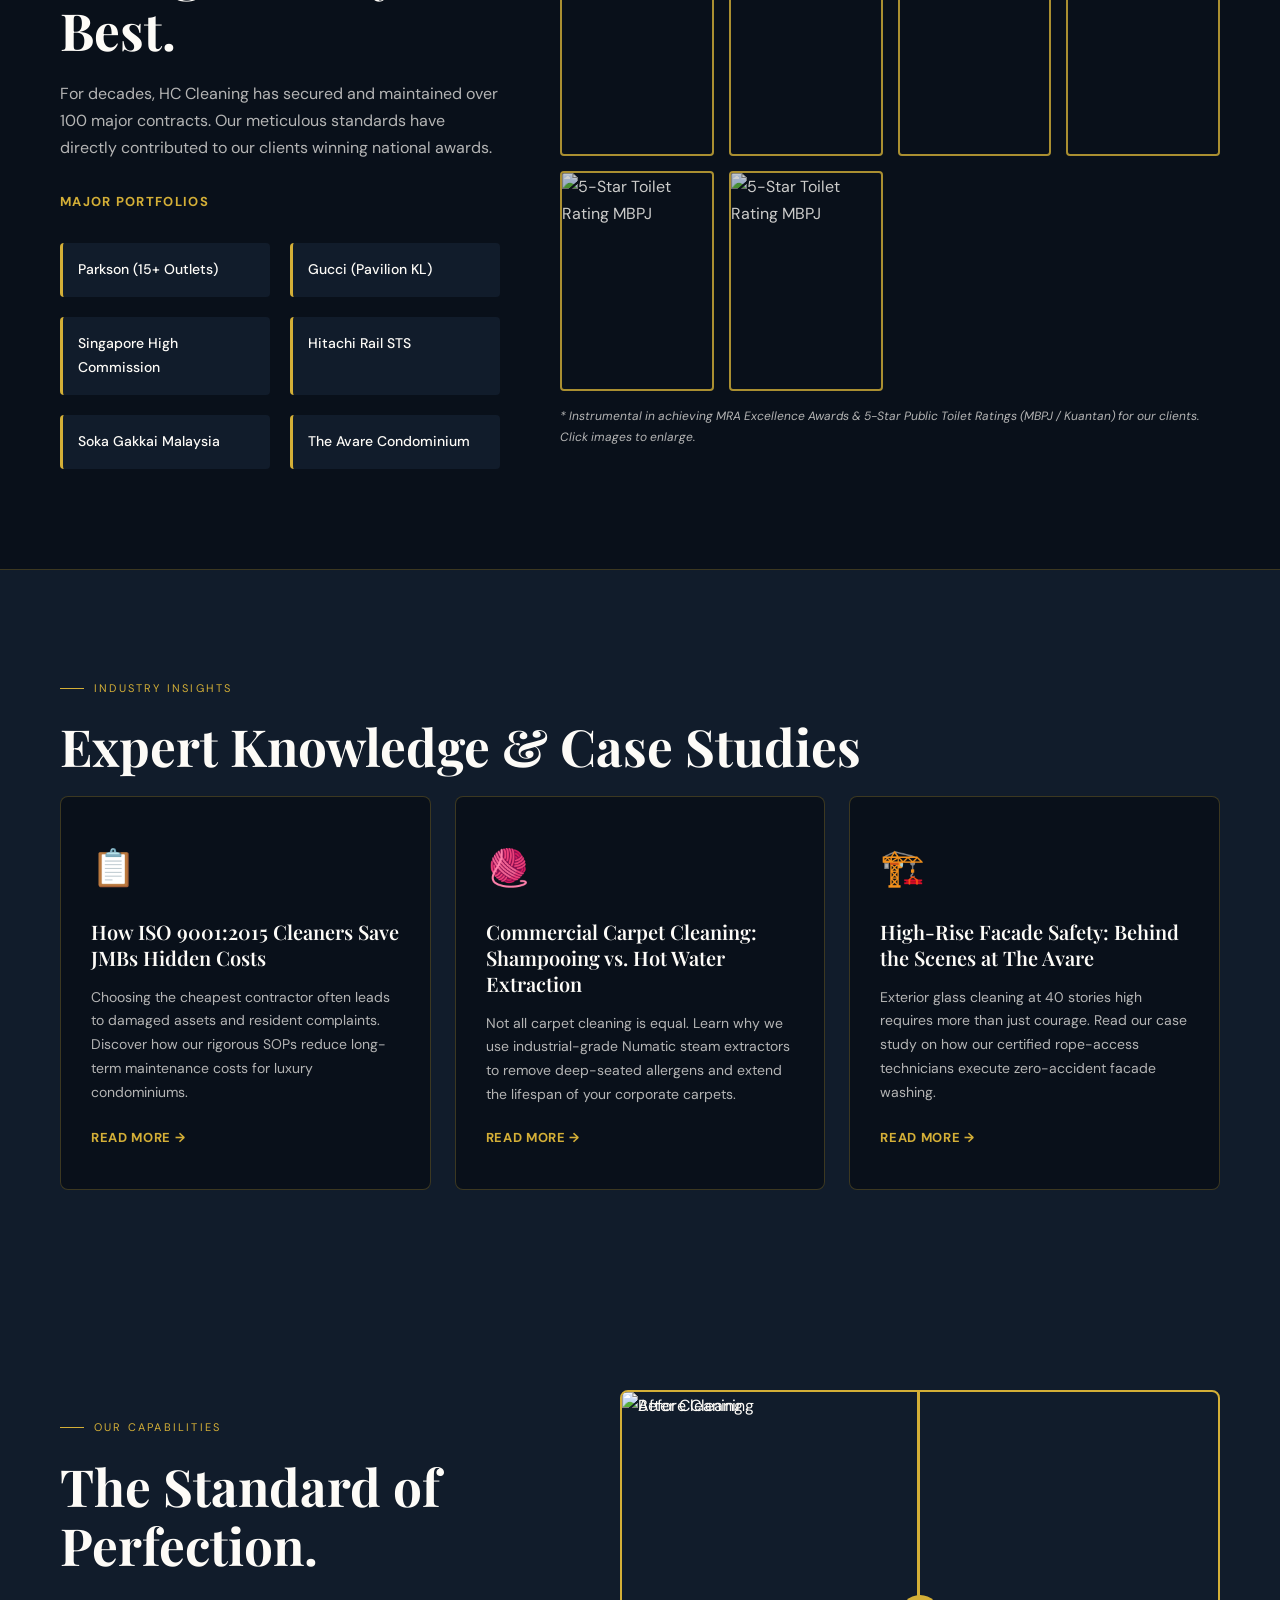
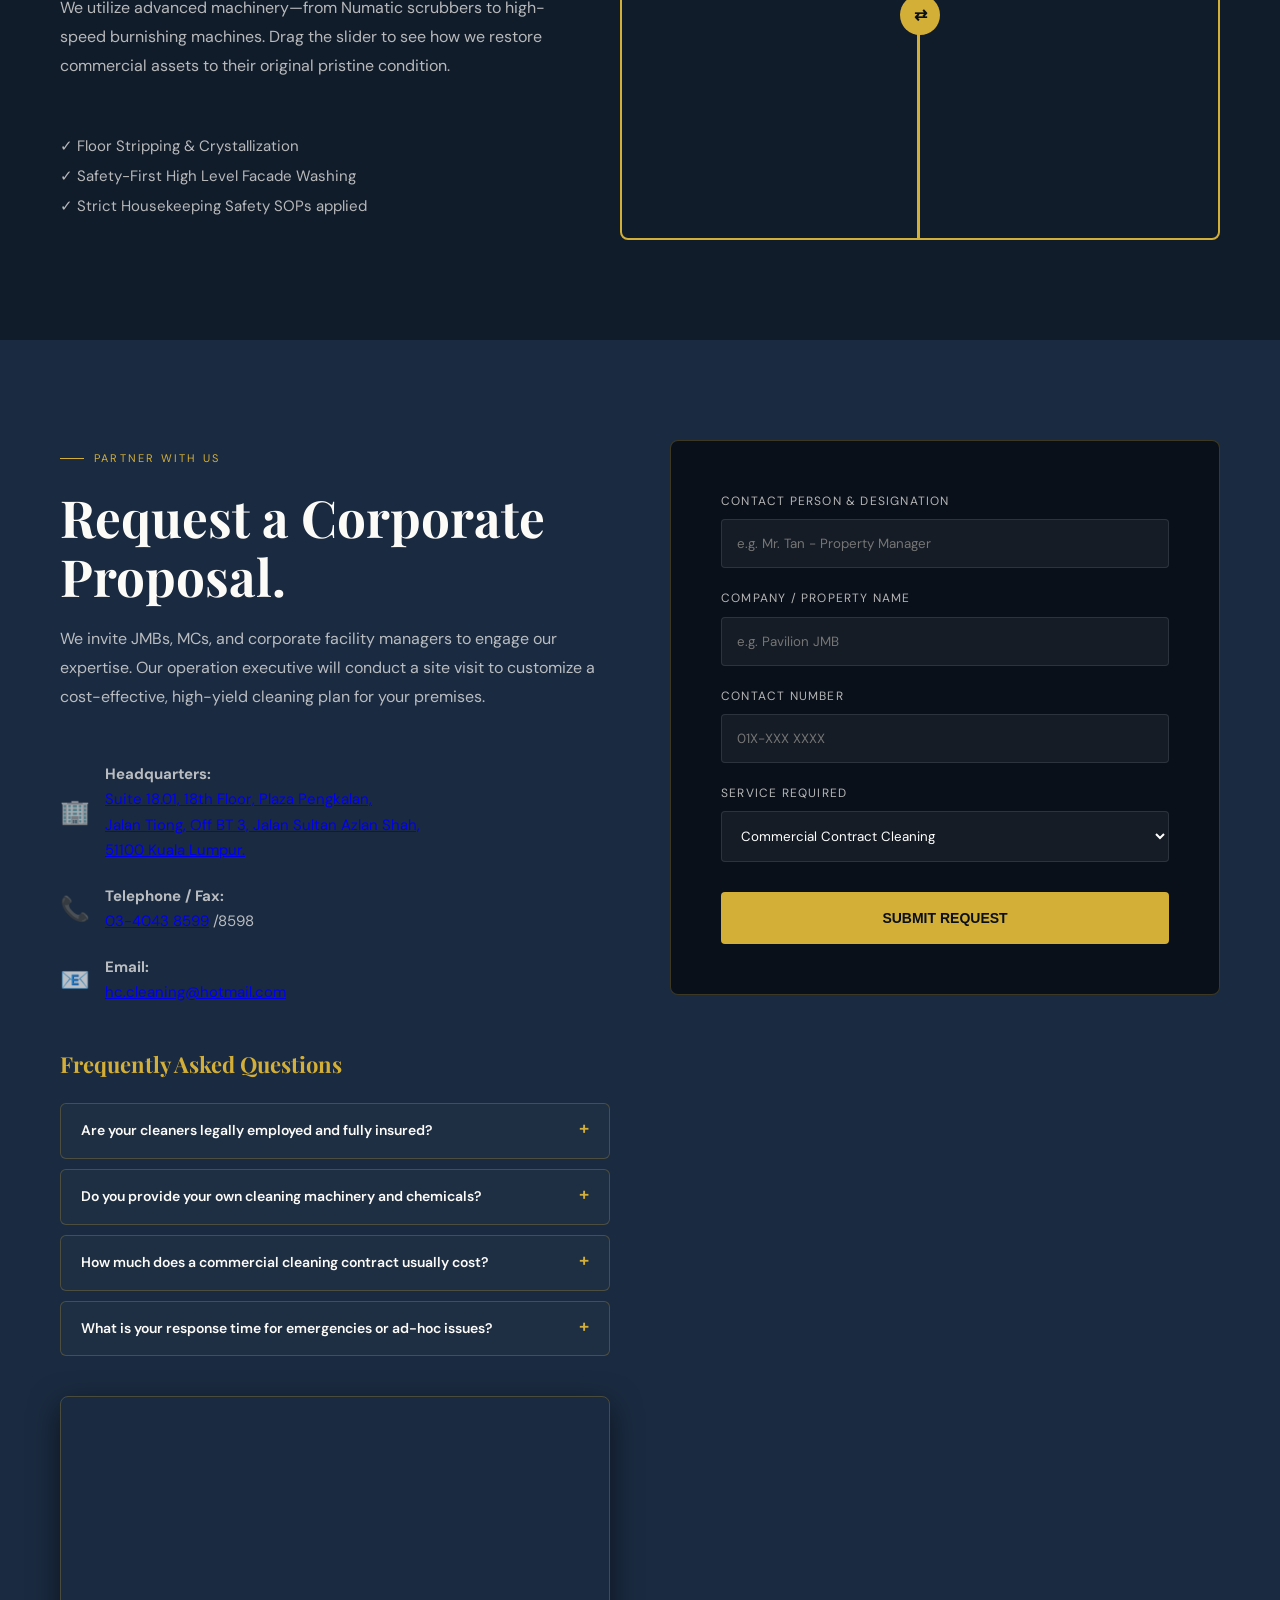
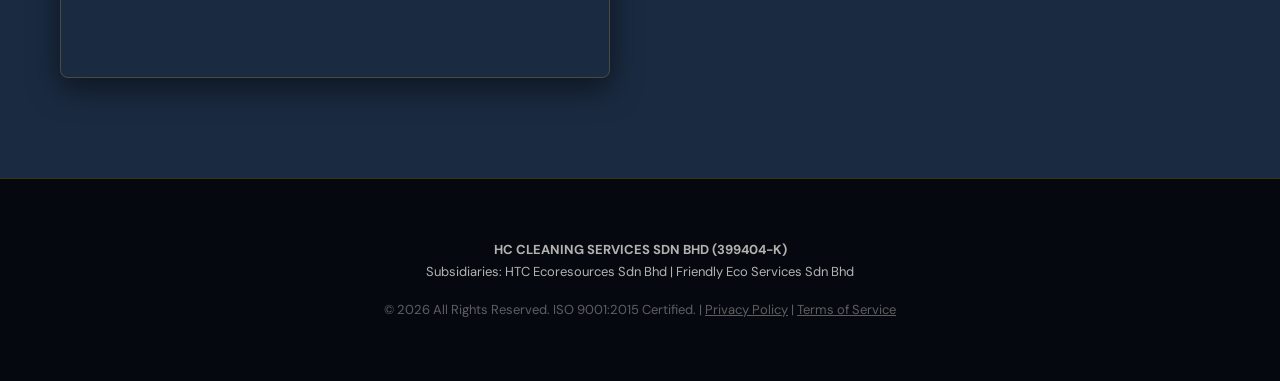
==== commit 7ebe1968: "feat: website audit improvements and features (excluding testimonials)" ====
--- a/index.html
+++ b/index.html
@@ -6,6 +6,7 @@
 <meta name="viewport" content="width=device-width, initial-scale=1.0">
 <!-- Google Search Console 验证代码 -->
 <meta name="google-site-verification" content="gMdTPH0FGzz8BdnIlAmliUr6bEsS5NbQ5eMqvG2RJE8" />
+<meta name="description" content="HC Cleaning Services Sdn Bhd — Malaysia's premier ISO 9001:2015 certified facility management company since 1986. 300+ trained personnel, 100+ major contracts. Commercial cleaning, condominium maintenance, high-rise facade cleaning & landscaping across the Klang Valley.">
 <title>HC Cleaning Services Sdn Bhd | Est. 1986 | ISO 9001:2015 Certified</title>
 <!-- Open Graph / WhatsApp 预览卡片 -->
 <meta property="og:title" content="HC Cleaning Services Sdn Bhd | Est. 1986 | ISO 9001:2015 Certified" />
@@ -19,6 +20,43 @@
 <link href="https://fonts.googleapis.com/css2?family=Playfair+Display:wght@400;600;700;900&family=DM+Sans:wght@300;400;500;700&display=swap" rel="stylesheet">
 <link href="https://unpkg.com/aos@2.3.1/dist/aos.css" rel="stylesheet">
 <link rel="stylesheet" href="style.css">
+<script type="application/ld+json">
+{
+  "@context": "https://schema.org",
+  "@type": "LocalBusiness",
+  "name": "HC Cleaning Services Sdn Bhd",
+  "alternateName": "HC Cleaning",
+  "url": "https://hc-cleaning-services.com",
+  "logo": "https://hc-cleaning-services.com/favicon.png",
+  "image": "https://hc-cleaning-services.com/22edcfd7-bd3e-4051-99ec-5f7c31c5014b.png",
+  "description": "Malaysia's premier ISO 9001:2015 certified facility management company since 1986.",
+  "telephone": "+603-40438599",
+  "email": "hc.cleaning@hotmail.com",
+  "foundingDate": "1986",
+  "numberOfEmployees": { "@type": "QuantitativeValue", "minValue": 300 },
+  "address": {
+    "@type": "PostalAddress",
+    "streetAddress": "Suite 18.01, 18th Floor, Plaza Pengkalan, Jalan Tiong, Off BT 3, Jalan Sultan Azlan Shah",
+    "addressLocality": "Kuala Lumpur",
+    "postalCode": "51100",
+    "addressCountry": "MY"
+  },
+  "geo": { "@type": "GeoCoordinates", "latitude": 3.1819, "longitude": 101.6945 },
+  "areaServed": { "@type": "Place", "name": "Klang Valley, Malaysia" },
+  "hasOfferCatalog": {
+    "@type": "OfferCatalog",
+    "name": "Facility Management Services",
+    "itemListElement": [
+      { "@type": "Offer", "itemOffered": { "@type": "Service", "name": "Commercial Contract Cleaning" } },
+      { "@type": "Offer", "itemOffered": { "@type": "Service", "name": "Condominium & Office Tower Management" } },
+      { "@type": "Offer", "itemOffered": { "@type": "Service", "name": "High-Rise Facade Cleaning" } },
+      { "@type": "Offer", "itemOffered": { "@type": "Service", "name": "Commercial Carpet Extraction" } },
+      { "@type": "Offer", "itemOffered": { "@type": "Service", "name": "Landscaping & Horticulture" } },
+      { "@type": "Offer", "itemOffered": { "@type": "Service", "name": "Post-Renovation Cleaning" } }
+    ]
+  }
+}
+</script>
 </head>
 <body>
 
@@ -55,7 +93,7 @@
     
     <div class="hero-actions" style="display: flex; gap: 15px; align-items: center; flex-wrap: wrap; z-index: 2; position: relative;">
       <a href="#quote" class="btn-primary" data-i18n="hero_btn_quote">Book a Site Inspection</a>
-      <button onclick="openProfileModal()" style="background: transparent; border: 1px solid var(--gold); color: var(--gold); padding: 16px 36px; border-radius: 4px; font-size: 14px; font-weight: 700; letter-spacing: 0.08em; text-transform: uppercase; cursor: pointer; transition: 0.3s;" onmouseover="this.style.background='var(--gold-dim)'" onmouseout="this.style.background='transparent'" data-i18n="hero_btn_dl">
+      <button onclick="openProfileModal()" class="btn-secondary" data-i18n="hero_btn_dl">
         Download Our Company Profile &#128522;
       </button>
     </div>
@@ -112,7 +150,7 @@
         </div>
       </div>
     </div>
-    <img src="Screenshot%202026-05-25%20175627.png" alt="HC Cleaning Corporate" style="width:100%; border-radius: 8px; border: 1px solid var(--border);">
+    <img src="Screenshot%202026-05-25%20175627.png" alt="HC Cleaning Corporate" loading="lazy" style="width:100%; border-radius: 8px; border: 1px solid var(--border);">
   </div>
 </section>
 
@@ -178,12 +216,12 @@
       <h4 style="color: var(--gold); margin-bottom: 20px; text-transform: uppercase; font-size: 13px; letter-spacing: 0.1em;" data-i18n="awd_sub2">Accolades & Certifications</h4>
       
       <div class="award-images">
-        <img src="Screenshot%202026-05-25%20173600.png" alt="ISO 9001 Certification" class="award-img" onclick="openLightbox(this)">
-        <img src="Screenshot%202026-05-25%20173923.png" alt="MRA Excellence Award" class="award-img" onclick="openLightbox(this)">
-        <img src="Screenshot%202026-05-25%20173930.png" alt="5-Star Toilet Rating MBPJ" class="award-img" onclick="openLightbox(this)">
-        <img src="Screenshot%202026-05-25%20173934.png" alt="5-Star Toilet Rating MBPJ" class="award-img" onclick="openLightbox(this)">
-        <img src="Screenshot%202026-05-25%20174113.png" alt="5-Star Toilet Rating MBPJ" class="award-img" onclick="openLightbox(this)">
-        <img src="Screenshot%202026-05-25%20174121.png" alt="5-Star Toilet Rating MBPJ" class="award-img" onclick="openLightbox(this)">
+        <img src="Screenshot%202026-05-25%20173600.png" alt="ISO 9001 Certification" loading="lazy" class="award-img" onclick="openLightbox(this)">
+        <img src="Screenshot%202026-05-25%20173923.png" alt="MRA Excellence Award" loading="lazy" class="award-img" onclick="openLightbox(this)">
+        <img src="Screenshot%202026-05-25%20173930.png" alt="5-Star Toilet Rating MBPJ" loading="lazy" class="award-img" onclick="openLightbox(this)">
+        <img src="Screenshot%202026-05-25%20173934.png" alt="5-Star Toilet Rating MBPJ" loading="lazy" class="award-img" onclick="openLightbox(this)">
+        <img src="Screenshot%202026-05-25%20174113.png" alt="5-Star Toilet Rating MBPJ" loading="lazy" class="award-img" onclick="openLightbox(this)">
+        <img src="Screenshot%202026-05-25%20174121.png" alt="5-Star Toilet Rating MBPJ" loading="lazy" class="award-img" onclick="openLightbox(this)">
       </div>
 
       <p style="font-size: 12px; color: var(--white-dim); margin-top: 15px; font-style: italic;" data-i18n="awd_note">* Instrumental in achieving MRA Excellence Awards & 5-Star Public Toilet Ratings (MBPJ / Kuantan) for our clients. Click images to enlarge.</p>
@@ -193,6 +231,34 @@
 
 
 
+
+
+<!-- INDUSTRY INSIGHTS -->
+<section class="insights-section" id="insights">
+  <div class="section-label" data-i18n="insights_label">Industry Insights</div>
+  <h2 class="section-title" data-i18n="insights_title">Expert Knowledge & Case Studies</h2>
+
+  <div class="insights-grid">
+    <div class="insight-card" data-aos="fade-up" data-aos-delay="0">
+      <div class="insight-icon">📋</div>
+      <h3 data-i18n="blog_1_title">How ISO 9001:2015 Cleaners Save JMBs Hidden Costs</h3>
+      <p data-i18n="blog_1_desc">Choosing the cheapest contractor often leads to damaged assets and resident complaints. Discover how our rigorous SOPs reduce long-term maintenance costs for luxury condominiums.</p>
+      <a href="#quote" class="insight-link" data-i18n="blog_read">Read More →</a>
+    </div>
+    <div class="insight-card" data-aos="fade-up" data-aos-delay="100">
+      <div class="insight-icon">🧶</div>
+      <h3 data-i18n="blog_2_title">Commercial Carpet Cleaning: Shampooing vs. Hot Water Extraction</h3>
+      <p data-i18n="blog_2_desc">Not all carpet cleaning is equal. Learn why we use industrial-grade Numatic steam extractors to remove deep-seated allergens and extend the lifespan of your corporate carpets.</p>
+      <a href="#quote" class="insight-link" data-i18n="blog_read">Read More →</a>
+    </div>
+    <div class="insight-card" data-aos="fade-up" data-aos-delay="200">
+      <div class="insight-icon">🏗️</div>
+      <h3 data-i18n="blog_3_title">High-Rise Facade Safety: Behind the Scenes at The Avare</h3>
+      <p data-i18n="blog_3_desc">Exterior glass cleaning at 40 stories high requires more than just courage. Read our case study on how our certified rope-access technicians execute zero-accident facade washing.</p>
+      <a href="#quote" class="insight-link" data-i18n="blog_read">Read More →</a>
+    </div>
+  </div>
+</section>
 
 <!-- BEFORE AND AFTER -->
 <section class="services-bg">
@@ -210,10 +276,10 @@
     <div>
       <div class="ba-container" id="baContainer">
         <div class="ba-after">
-          <img src="Screenshot%202026-05-25%20175022.png" alt="After Cleaning">
+          <img src="Screenshot%202026-05-25%20175022.png" alt="After Cleaning" loading="lazy">
         </div>
         <div class="ba-before-clip" id="baClip">
-          <img src="Screenshot%202026-05-25%20174931.png" alt="Before Cleaning">
+          <img src="Screenshot%202026-05-25%20174931.png" alt="Before Cleaning" loading="lazy">
         </div>
         <input type="range" min="0" max="100" value="50" class="ba-slider-input" id="baSlider">
         <div class="ba-handle">⇄</div>
@@ -235,7 +301,7 @@
           <span class="c-icon">🏢</span>
           <div>
             <strong data-i18n="qt_hq">Headquarters:</strong><br>
-            <a href="https://maps.app.goo.gl/eLArXryEpCoS13Mu5" target="_blank">
+            <a href="https://maps.app.goo.gl/eLArXryEpCoS13Mu5" target="_blank" rel="noopener noreferrer">
               Suite 18.01, 18th Floor, Plaza Pengkalan,<br>
               Jalan Tiong, Off BT 3, Jalan Sultan Azlan Shah,<br>
               51100 Kuala Lumpur.
@@ -352,7 +418,7 @@
 </footer>
 
 <!-- WHATSAPP FLOAT -->
-<a id="floatWaLink" href="https://api.whatsapp.com/send?phone=60122911406&text=Hi%20HC%20Cleaning,%20I%20would%20like%20to%20request%20a%20site%20visit%20and%20quotation." class="float-wa" target="_blank">
+<a id="floatWaLink" href="https://api.whatsapp.com/send?phone=60194008021&text=Hi%20HC%20Cleaning,%20I%20would%20like%20to%20request%20a%20site%20visit%20and%20quotation." class="float-wa" target="_blank" rel="noopener noreferrer">
   <svg viewBox="0 0 32 32" width="35" height="35" fill="white">
     <path d="M16 2a13 13 0 0 0-11 20l-2 5 5-2a13 13 0 1 0 8-23zm0 24a11 11 0 0 1-5-1l-3 1 1-3a11 11 0 1 1 7 3zm6-8c-1-1-3-1-3-1s-1 1-1 2c-1 0-4-2-5-4 1 0 2-1 2-2s-1-3-2-3-2 1-2 2c0 2 2 6 5 8 2 2 5 2 6 1s1-2 1-3z"/>
   </svg>
@@ -377,6 +443,15 @@
 </div>
 
 
+
+<!-- BACK TO TOP -->
+<button id="backToTop" class="back-to-top" aria-label="Back to top">↑</button>
+
+<!-- COOKIE CONSENT -->
+<div id="cookieConsent" class="cookie-banner">
+  <p><span data-i18n="cookie_text">This website uses cookies to enhance your experience. By continuing, you agree to our</span> <a href="privacy-policy.html" data-i18n="cookie_policy">Privacy Policy</a>.</p>
+  <button onclick="acceptCookies()" data-i18n="cookie_accept">Accept</button>
+</div>
 
 <!-- SCRIPTS -->
 <script src="https://unpkg.com/aos@2.3.1/dist/aos.js"></script>
--- a/style.css
+++ b/style.css
@@ -232,4 +232,188 @@
   .faq-item.active .faq-q { color: var(--gold); }
   .faq-item.active .faq-q::after { content: '\2212'; transform: rotate(180deg); }
   .faq-a { padding: 0 20px; max-height: 0; font-size: 13px; color: var(--white-dim); transition: all 0.4s ease; opacity: 0; line-height: 1.6; }
-  .faq-item.active .faq-a { padding: 0 20px 20px; max-height: 500px; opacity: 1; }+  .faq-item.active .faq-a { padding: 0 20px 20px; max-height: 500px; opacity: 1; }
+
+  /* ── HERO SHIMMER OVERLAY ── */
+  .hero::before {
+    content: '';
+    position: absolute;
+    inset: 0;
+    background: linear-gradient(135deg, rgba(212,175,55,0.04) 0%, transparent 40%, rgba(212,175,55,0.07) 70%, transparent 100%);
+    animation: heroShimmer 8s ease-in-out infinite alternate;
+    z-index: 1;
+    pointer-events: none;
+  }
+  @keyframes heroShimmer {
+    0% { opacity: 0.3; }
+    100% { opacity: 1; }
+  }
+
+  /* ── BUTTON SECONDARY ── */
+  .btn-secondary {
+    background: transparent;
+    border: 1px solid var(--gold);
+    color: var(--gold);
+    padding: 16px 36px;
+    border-radius: 4px;
+    font-size: 14px;
+    font-weight: 700;
+    letter-spacing: 0.08em;
+    text-transform: uppercase;
+    cursor: pointer;
+    transition: all 0.3s;
+    z-index: 2;
+    position: relative;
+    font-family: 'DM Sans', sans-serif;
+  }
+  .btn-secondary:hover { background: var(--gold-dim); }
+  .btn-secondary:active { transform: scale(0.95); }
+
+  /* ── TESTIMONIALS ── */
+  .testimonials-section { background: var(--navy); border-top: 1px solid var(--border); }
+  .testimonials-grid { display: grid; grid-template-columns: repeat(3, 1fr); gap: 24px; margin-top: 40px; }
+  .testimonial-card {
+    background: var(--navy-mid);
+    border: 1px solid var(--border);
+    border-radius: 8px;
+    padding: 40px 30px;
+    position: relative;
+    transition: transform 0.3s, border-color 0.3s;
+  }
+  .testimonial-card:hover { transform: translateY(-5px); border-color: var(--gold); }
+  .testimonial-quote {
+    font-family: 'Playfair Display', serif;
+    font-size: 60px;
+    color: var(--gold);
+    line-height: 1;
+    opacity: 0.25;
+    position: absolute;
+    top: 15px;
+    left: 25px;
+  }
+  .testimonial-text {
+    font-size: 15px;
+    color: var(--white-dim);
+    line-height: 1.8;
+    margin-bottom: 25px;
+    font-style: italic;
+    position: relative;
+    z-index: 1;
+  }
+  .testimonial-author { display: flex; align-items: center; gap: 15px; }
+  .testimonial-avatar {
+    width: 48px;
+    height: 48px;
+    border-radius: 50%;
+    background: var(--gold-dim);
+    border: 2px solid var(--gold);
+    display: flex;
+    align-items: center;
+    justify-content: center;
+    font-weight: 700;
+    font-size: 14px;
+    color: var(--gold);
+    flex-shrink: 0;
+  }
+  .testimonial-author strong { display: block; font-size: 15px; color: var(--white); }
+  .testimonial-author span { display: block; font-size: 12px; color: var(--gold); margin-top: 3px; }
+
+  /* ── INSIGHTS / BLOG ── */
+  .insights-section { background: var(--navy-mid); }
+  .insights-grid { display: grid; grid-template-columns: repeat(3, 1fr); gap: 24px; }
+  .insight-card {
+    background: var(--navy);
+    border: 1px solid var(--border);
+    border-radius: 8px;
+    padding: 40px 30px;
+    transition: transform 0.3s, border-color 0.3s;
+    display: flex;
+    flex-direction: column;
+  }
+  .insight-card:hover { transform: translateY(-5px); border-color: var(--gold); }
+  .insight-icon { font-size: 36px; margin-bottom: 20px; }
+  .insight-card h3 { font-family: 'Playfair Display', serif; font-size: 20px; font-weight: 600; margin-bottom: 15px; line-height: 1.3; }
+  .insight-card p { font-size: 14px; color: var(--white-dim); line-height: 1.7; margin-bottom: 20px; flex-grow: 1; }
+  .insight-link {
+    color: var(--gold);
+    font-size: 13px;
+    font-weight: 700;
+    text-decoration: none;
+    text-transform: uppercase;
+    letter-spacing: 0.05em;
+    transition: 0.3s;
+    display: inline-block;
+  }
+  .insight-link:hover { color: var(--gold-light); letter-spacing: 0.1em; }
+
+  /* ── BACK TO TOP ── */
+  .back-to-top {
+    position: fixed;
+    bottom: 30px;
+    left: 30px;
+    width: 48px;
+    height: 48px;
+    background: var(--navy-mid);
+    border: 1px solid var(--border);
+    border-radius: 50%;
+    color: var(--gold);
+    font-size: 20px;
+    cursor: pointer;
+    z-index: 9998;
+    display: flex;
+    align-items: center;
+    justify-content: center;
+    opacity: 0;
+    visibility: hidden;
+    transform: translateY(20px);
+    transition: all 0.4s cubic-bezier(0.175, 0.885, 0.32, 1.275);
+  }
+  .back-to-top.visible { opacity: 1; visibility: visible; transform: translateY(0); }
+  .back-to-top:hover { background: var(--gold); color: var(--navy); border-color: var(--gold); transform: translateY(-3px); }
+
+  /* ── COOKIE BANNER ── */
+  .cookie-banner {
+    position: fixed;
+    bottom: 0;
+    left: 0;
+    right: 0;
+    background: var(--navy-mid);
+    border-top: 1px solid var(--border);
+    padding: 18px 30px;
+    display: flex;
+    align-items: center;
+    justify-content: center;
+    gap: 20px;
+    z-index: 99999;
+    transform: translateY(100%);
+    transition: transform 0.5s cubic-bezier(0.175, 0.885, 0.32, 1.275);
+  }
+  .cookie-banner.visible { transform: translateY(0); }
+  .cookie-banner p { font-size: 13px; color: var(--white-dim); margin: 0; }
+  .cookie-banner a { color: var(--gold); text-decoration: underline; }
+  .cookie-banner button {
+    background: var(--gold);
+    color: var(--navy);
+    border: none;
+    padding: 10px 28px;
+    border-radius: 4px;
+    font-weight: 700;
+    font-size: 13px;
+    cursor: pointer;
+    text-transform: uppercase;
+    letter-spacing: 0.05em;
+    transition: 0.3s;
+    white-space: nowrap;
+    font-family: 'DM Sans', sans-serif;
+  }
+  .cookie-banner button:hover { background: var(--gold-light); }
+
+  /* ── RESPONSIVE: NEW SECTIONS ── */
+  @media (max-width: 900px) {
+    .testimonials-grid, .insights-grid { grid-template-columns: 1fr; }
+  }
+  @media (max-width: 768px) {
+    .testimonial-card, .insight-card { padding: 30px 20px; }
+    .cookie-banner { flex-direction: column; text-align: center; gap: 12px; padding: 15px 20px; }
+    .back-to-top { bottom: 100px; left: 20px; width: 40px; height: 40px; font-size: 16px; }
+  }
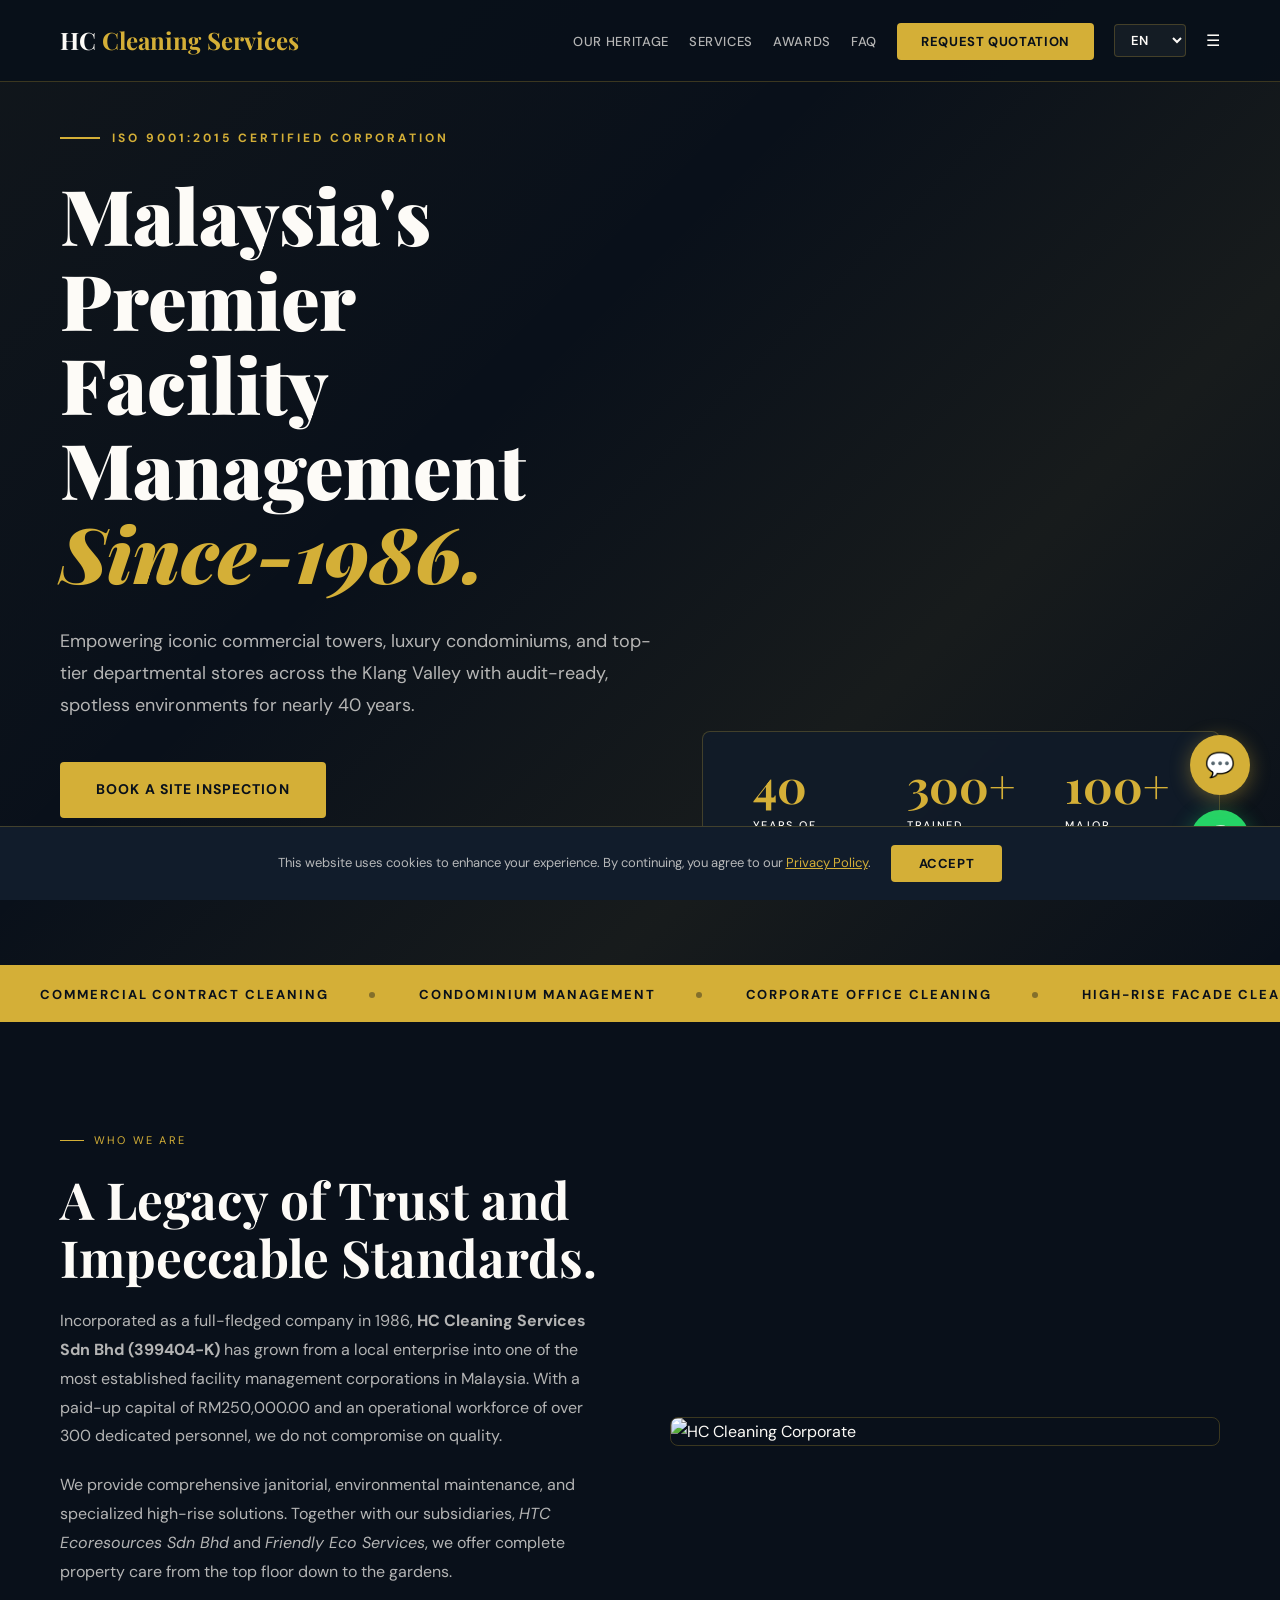
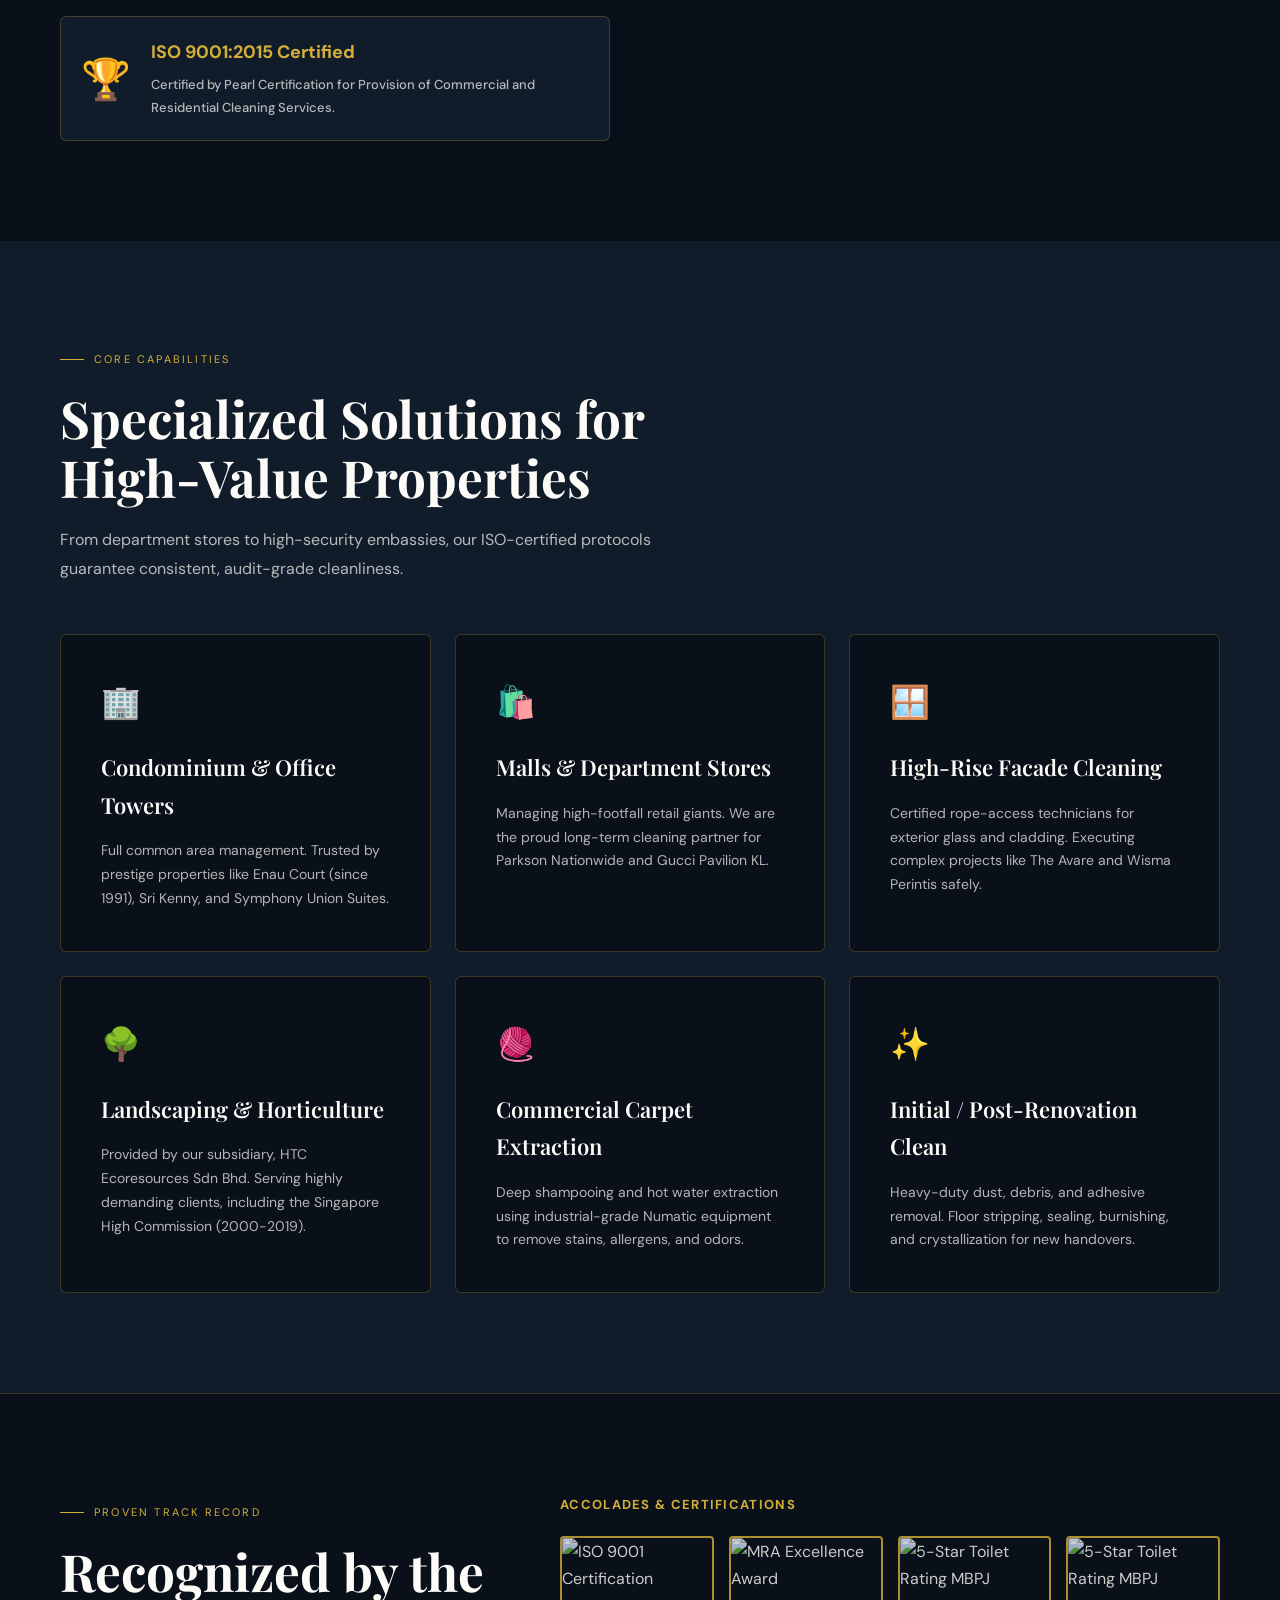
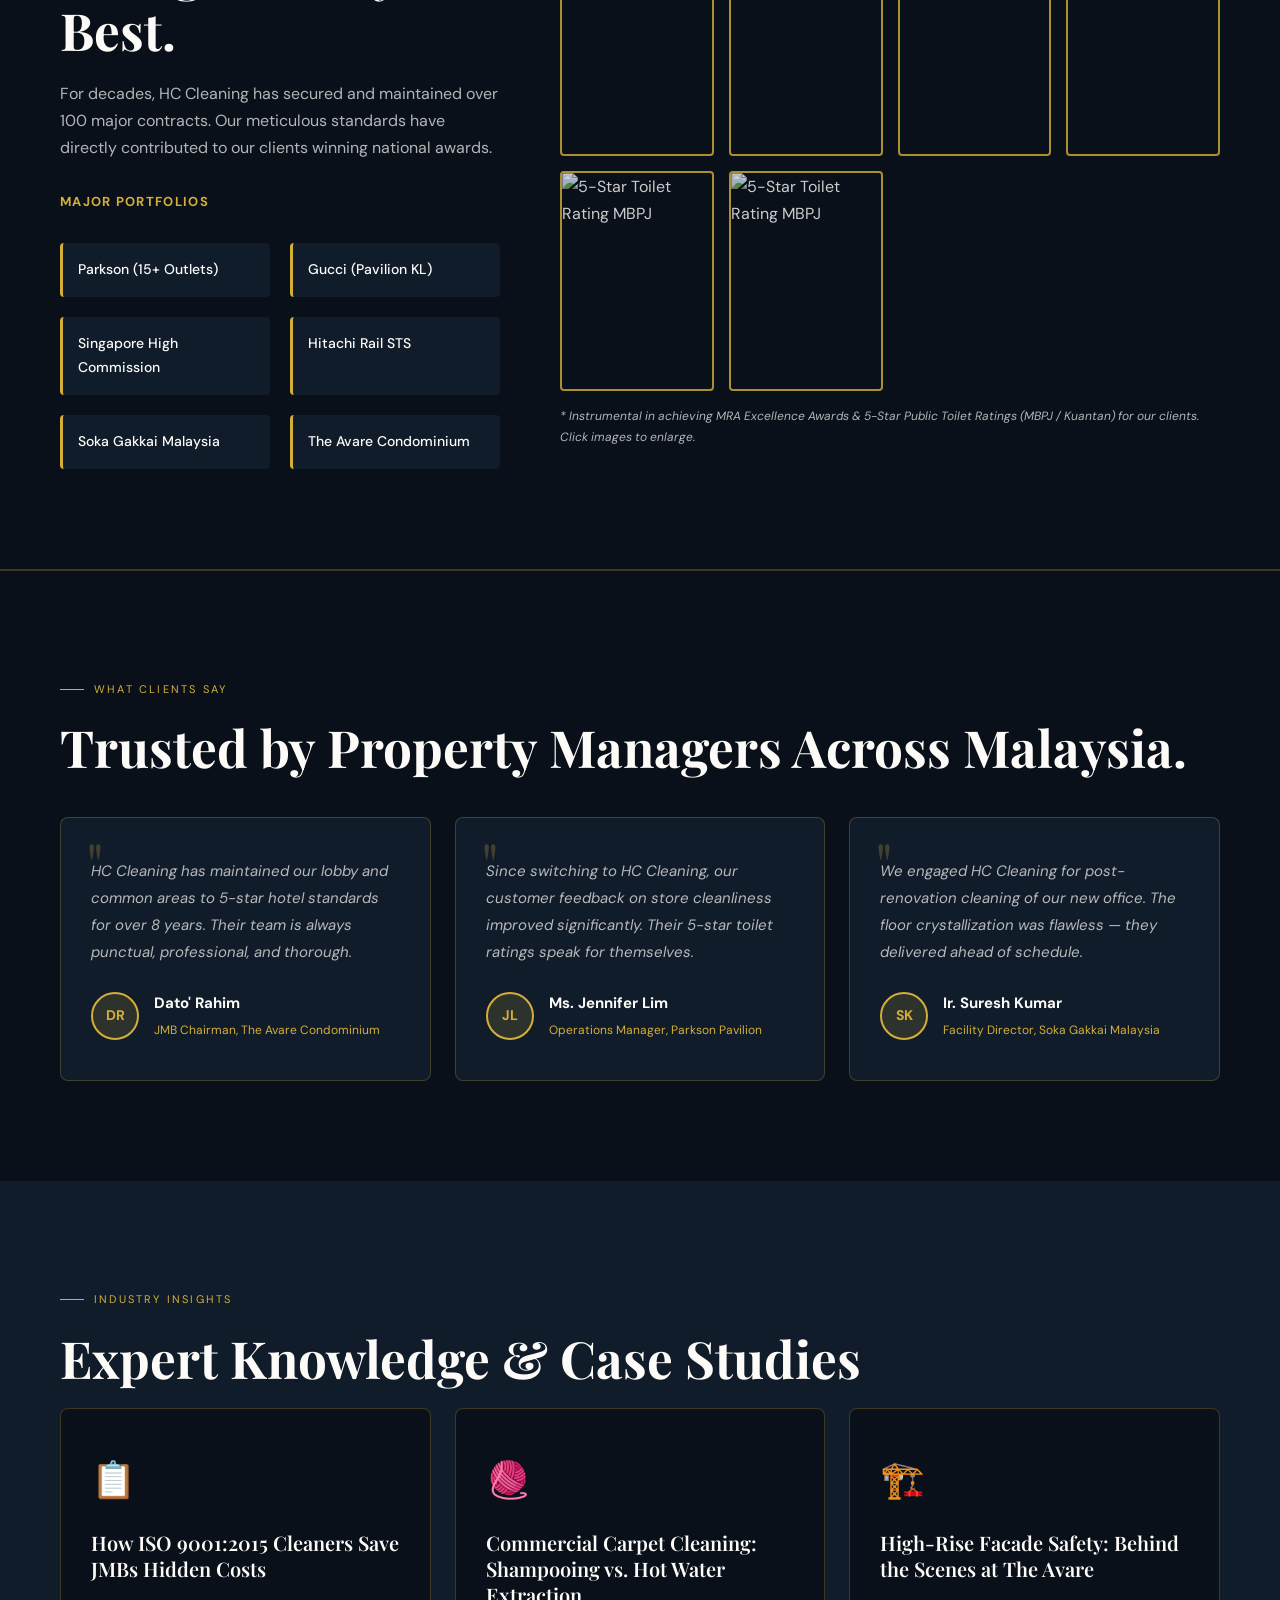
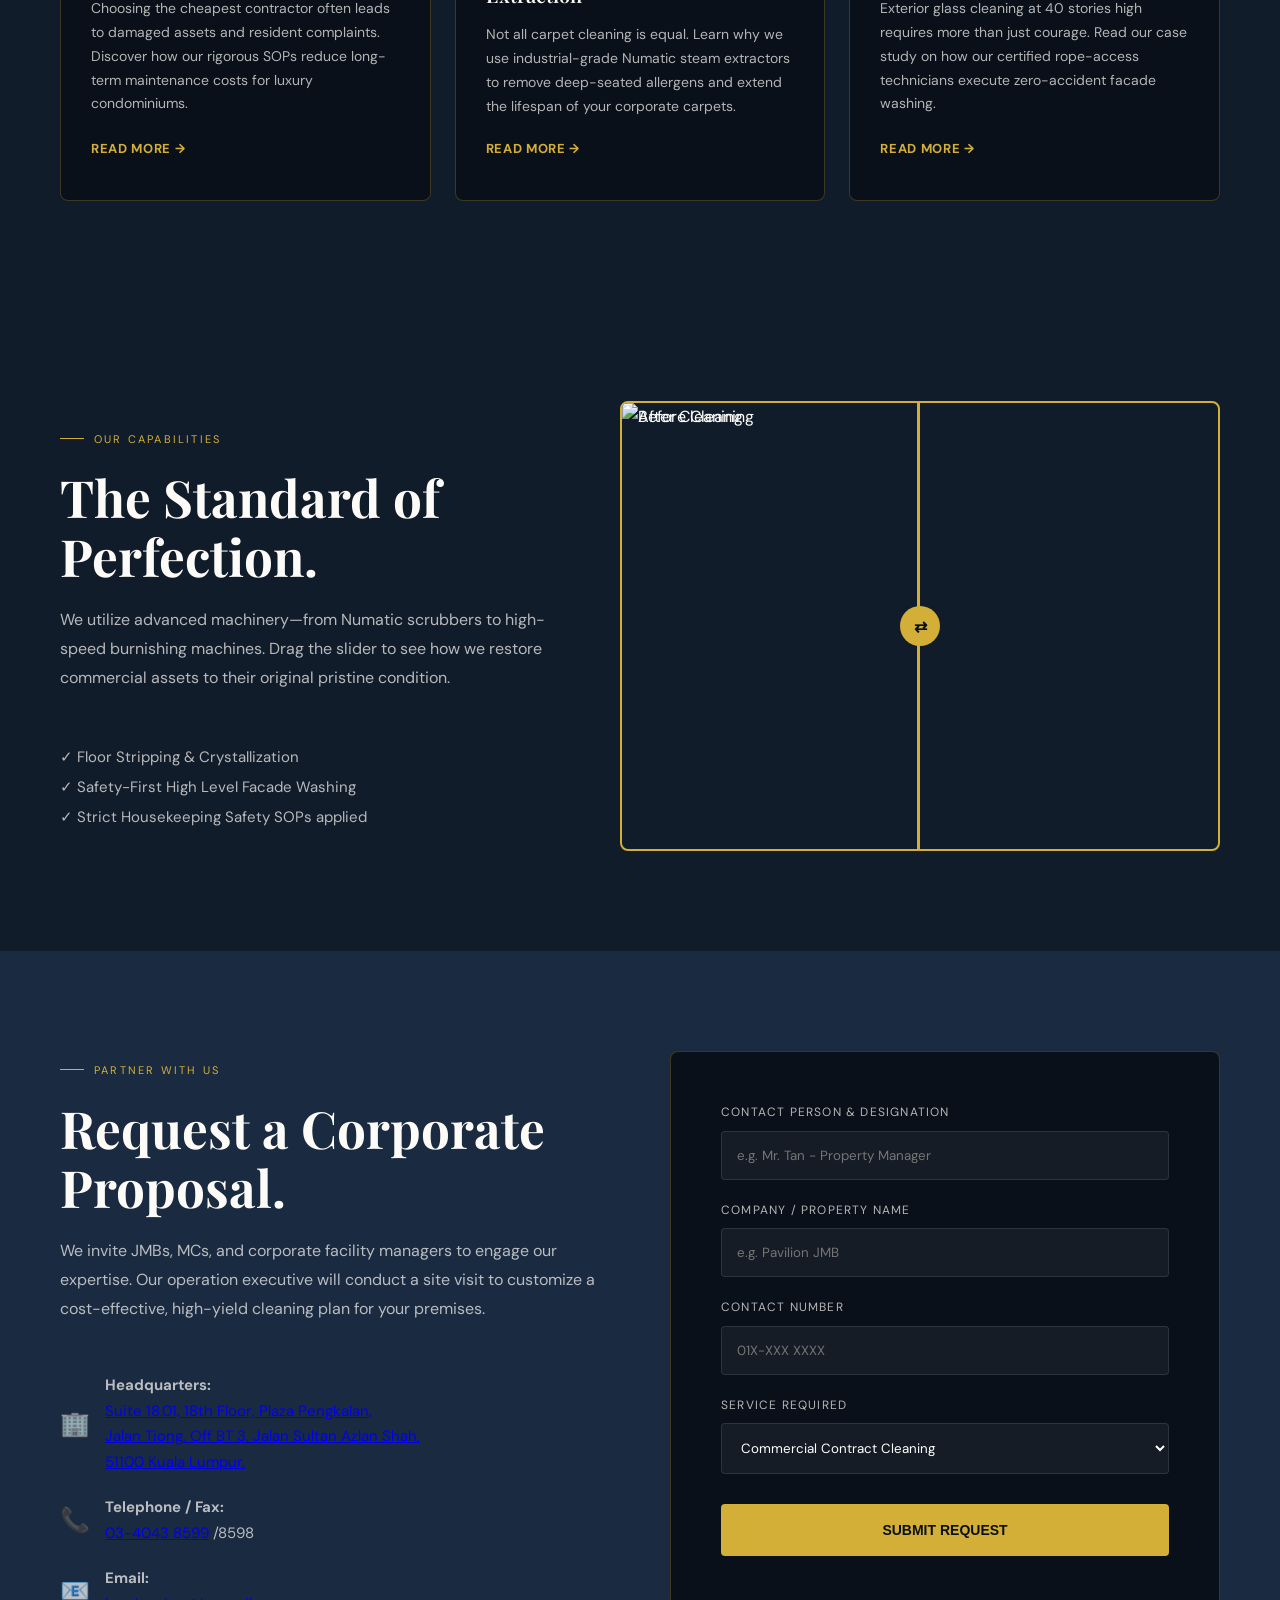
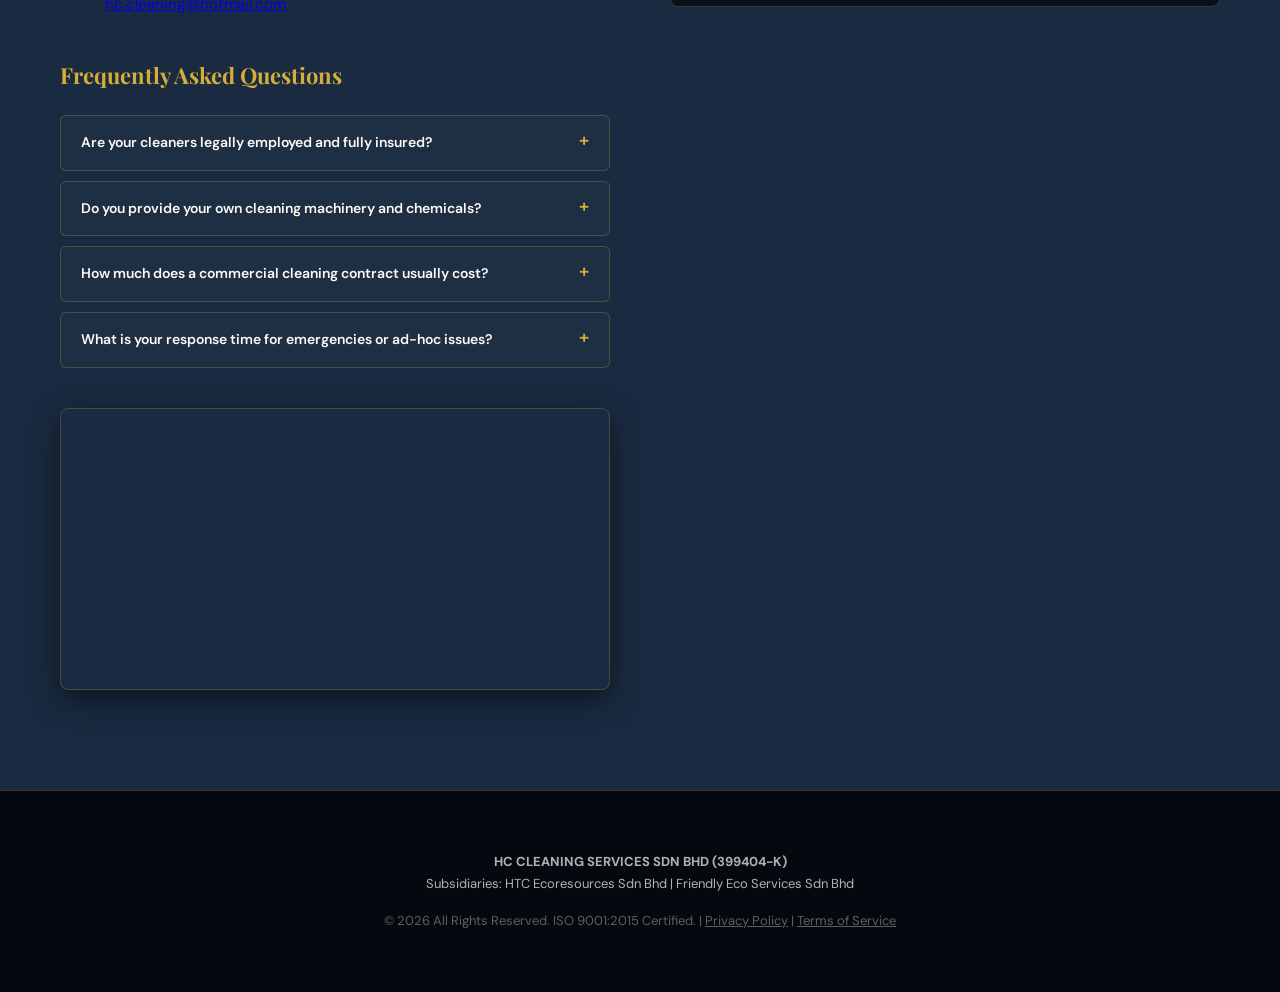
==== commit d01ea9f5: "feat: add testimonials, chat typing animation, and micro-interactions" ====
--- a/index.html
+++ b/index.html
@@ -80,7 +80,7 @@
       <option value="zh">中文</option>
     </select>
 
-    <div class="hamburger" id="hamburger">☰</div>
+    <div class="hamburger" id="hamburger" aria-label="Toggle navigation menu" role="button" tabindex="0">☰</div>
   </div>
 </nav>
 
@@ -229,10 +229,47 @@
   </div>
 </section>
 
-
-
-
-
+<!-- TESTIMONIALS -->
+<section class="testimonials-section">
+  <div class="section-label" data-i18n="testi_label">What Clients Say</div>
+  <h2 class="section-title" data-i18n="testi_title">Trusted by Property Managers Across Malaysia.</h2>
+  
+  <div class="testimonials-grid">
+    <div class="testimonial-card" data-aos="fade-up" data-aos-delay="0">
+      <div class="testimonial-quote">"</div>
+      <p class="testimonial-text" data-i18n="testi_1_text">HC Cleaning has maintained our lobby and common areas to 5-star hotel standards for over 8 years. Their team is always punctual, professional, and thorough.</p>
+      <div class="testimonial-author">
+        <div class="testimonial-avatar">DR</div>
+        <div>
+          <strong data-i18n="testi_1_name">Dato' Rahim</strong>
+          <span data-i18n="testi_1_role">JMB Chairman, The Avare Condominium</span>
+        </div>
+      </div>
+    </div>
+    <div class="testimonial-card" data-aos="fade-up" data-aos-delay="100">
+      <div class="testimonial-quote">"</div>
+      <p class="testimonial-text" data-i18n="testi_2_text">Since switching to HC Cleaning, our customer feedback on store cleanliness improved significantly. Their 5-star toilet ratings speak for themselves.</p>
+      <div class="testimonial-author">
+        <div class="testimonial-avatar">JL</div>
+        <div>
+          <strong data-i18n="testi_2_name">Ms. Jennifer Lim</strong>
+          <span data-i18n="testi_2_role">Operations Manager, Parkson Pavilion</span>
+        </div>
+      </div>
+    </div>
+    <div class="testimonial-card" data-aos="fade-up" data-aos-delay="200">
+      <div class="testimonial-quote">"</div>
+      <p class="testimonial-text" data-i18n="testi_3_text">We engaged HC Cleaning for post-renovation cleaning of our new office. The floor crystallization was flawless — they delivered ahead of schedule.</p>
+      <div class="testimonial-author">
+        <div class="testimonial-avatar">SK</div>
+        <div>
+          <strong data-i18n="testi_3_name">Ir. Suresh Kumar</strong>
+          <span data-i18n="testi_3_role">Facility Director, Soka Gakkai Malaysia</span>
+        </div>
+      </div>
+    </div>
+  </div>
+</section>
 <!-- INDUSTRY INSIGHTS -->
 <section class="insights-section" id="insights">
   <div class="section-label" data-i18n="insights_label">Industry Insights</div>
@@ -384,7 +421,7 @@
 <!-- DOWNLOAD PROFILE MODAL -->
 <div id="profileModal" class="modal-overlay">
   <div class="modal-box">
-    <span class="close-modal" onclick="closeProfileModal()">&times;</span>
+    <span class="close-modal" onclick="closeProfileModal()" aria-label="Close modal" role="button" tabindex="0">&times;</span>
     <h3 data-i18n="dl_title">Download Profile</h3>
     <p data-i18n="dl_desc">Please enter your details to access our full 60-page company profile and portfolio.</p>
     <form onsubmit="submitProfileForm(event)">
@@ -402,7 +439,7 @@
 
 <!-- IMAGE ZOOM LIGHTBOX -->
 <div id="imageLightbox" class="lightbox-overlay" onclick="closeLightbox()">
-  <span class="lightbox-close">&times;</span>
+  <span class="lightbox-close" aria-label="Close image zoom" role="button" tabindex="0">&times;</span>
   <img id="lightboxImg" class="lightbox-content" src="" alt="Zoomed View">
 </div>
 
@@ -418,20 +455,20 @@
 </footer>
 
 <!-- WHATSAPP FLOAT -->
-<a id="floatWaLink" href="https://api.whatsapp.com/send?phone=60194008021&text=Hi%20HC%20Cleaning,%20I%20would%20like%20to%20request%20a%20site%20visit%20and%20quotation." class="float-wa" target="_blank" rel="noopener noreferrer">
-  <svg viewBox="0 0 32 32" width="35" height="35" fill="white">
+<a id="floatWaLink" href="https://api.whatsapp.com/send?phone=60194008021&text=Hi%20HC%20Cleaning,%20I%20would%20like%20to%20request%20a%20site%20visit%20and%20quotation." class="float-wa" target="_blank" rel="noopener noreferrer" aria-label="Chat with us on WhatsApp">
+  <svg viewBox="0 0 32 32" width="35" height="35" fill="white" aria-hidden="true">
     <path d="M16 2a13 13 0 0 0-11 20l-2 5 5-2a13 13 0 1 0 8-23zm0 24a11 11 0 0 1-5-1l-3 1 1-3a11 11 0 1 1 7 3zm6-8c-1-1-3-1-3-1s-1 1-1 2c-1 0-4-2-5-4 1 0 2-1 2-2s-1-3-2-3-2 1-2 2c0 2 2 6 5 8 2 2 5 2 6 1s1-2 1-3z"/>
   </svg>
 </a>
 
 <!-- AI CHAT TOGGLE -->
-<div onclick="toggleChat()" class="float-chat">💬</div>
+<div onclick="toggleChat()" class="float-chat" aria-label="Open AI Assistant Chat" role="button" tabindex="0">💬</div>
 
 <!-- AI CHATBOX -->
 <div id="chat-box" class="chat-box-container">
   <div class="chat-header">
     <span data-i18n="chat_header">HC Assistant &#128519</span>
-    <span id="close-chat" style="cursor: pointer; font-size: 20px;">&times;</span>
+    <span id="close-chat" style="cursor: pointer; font-size: 20px;" aria-label="Close Chat" role="button" tabindex="0">&times;</span>
   </div>
   <div id="chat-content" style="flex: 1; padding: 15px; overflow-y: auto; display: flex; flex-direction: column; gap: 10px;">
     <div class="message bot-message" data-i18n="chat_welcome">Hello! Welcome to HC Cleaning Services. How can I assist you today?</div>
--- a/style.css
+++ b/style.css
@@ -125,6 +125,30 @@
   .submit-btn:hover { background: var(--gold-light); }
   .submit-btn:active { transform: scale(0.97); }
 
+  /* ── SPINNER FOR BUTTONS ── */
+  .btn-loading {
+    position: relative;
+    color: transparent !important;
+    pointer-events: none;
+  }
+  .btn-loading::after {
+    content: '';
+    position: absolute;
+    top: 50%;
+    left: 50%;
+    width: 20px;
+    height: 20px;
+    margin-top: -10px;
+    margin-left: -10px;
+    border: 2px solid var(--navy);
+    border-top-color: transparent;
+    border-radius: 50%;
+    animation: btnSpinner 0.8s linear infinite;
+  }
+  @keyframes btnSpinner {
+    to { transform: rotate(360deg); }
+  }
+
   .contact-info { margin-top: 40px; display: flex; flex-direction: column; gap: 20px; }
   .c-item { display: flex; gap: 15px; align-items: center; font-size: 15px; color: var(--white-dim); }
   .c-icon { font-size: 24px; }
@@ -166,6 +190,28 @@
   .message { padding: 10px 14px; border-radius: 6px; font-size: 13px; max-width: 85%; line-height: 1.4; word-wrap: break-word;}
   .message.user-message { background: var(--gold); color: var(--navy); align-self: flex-end; }
   .message.bot-message { background: var(--navy-light); color: var(--white); align-self: flex-start; border: 1px solid var(--border);}
+
+  /* ── TYPING INDICATOR ── */
+  .typing-indicator {
+    display: flex;
+    align-items: center;
+    gap: 4px;
+    padding: 5px 0;
+  }
+  .typing-indicator span {
+    display: block;
+    width: 6px;
+    height: 6px;
+    background-color: var(--white-dim);
+    border-radius: 50%;
+    animation: typingBounce 1.4s infinite ease-in-out both;
+  }
+  .typing-indicator span:nth-child(1) { animation-delay: -0.32s; }
+  .typing-indicator span:nth-child(2) { animation-delay: -0.16s; }
+  @keyframes typingBounce {
+    0%, 80%, 100% { transform: scale(0); }
+    40% { transform: scale(1); }
+  }
 
   /* =========================================
      💻 屏幕自适应机制 (Responsive Design)
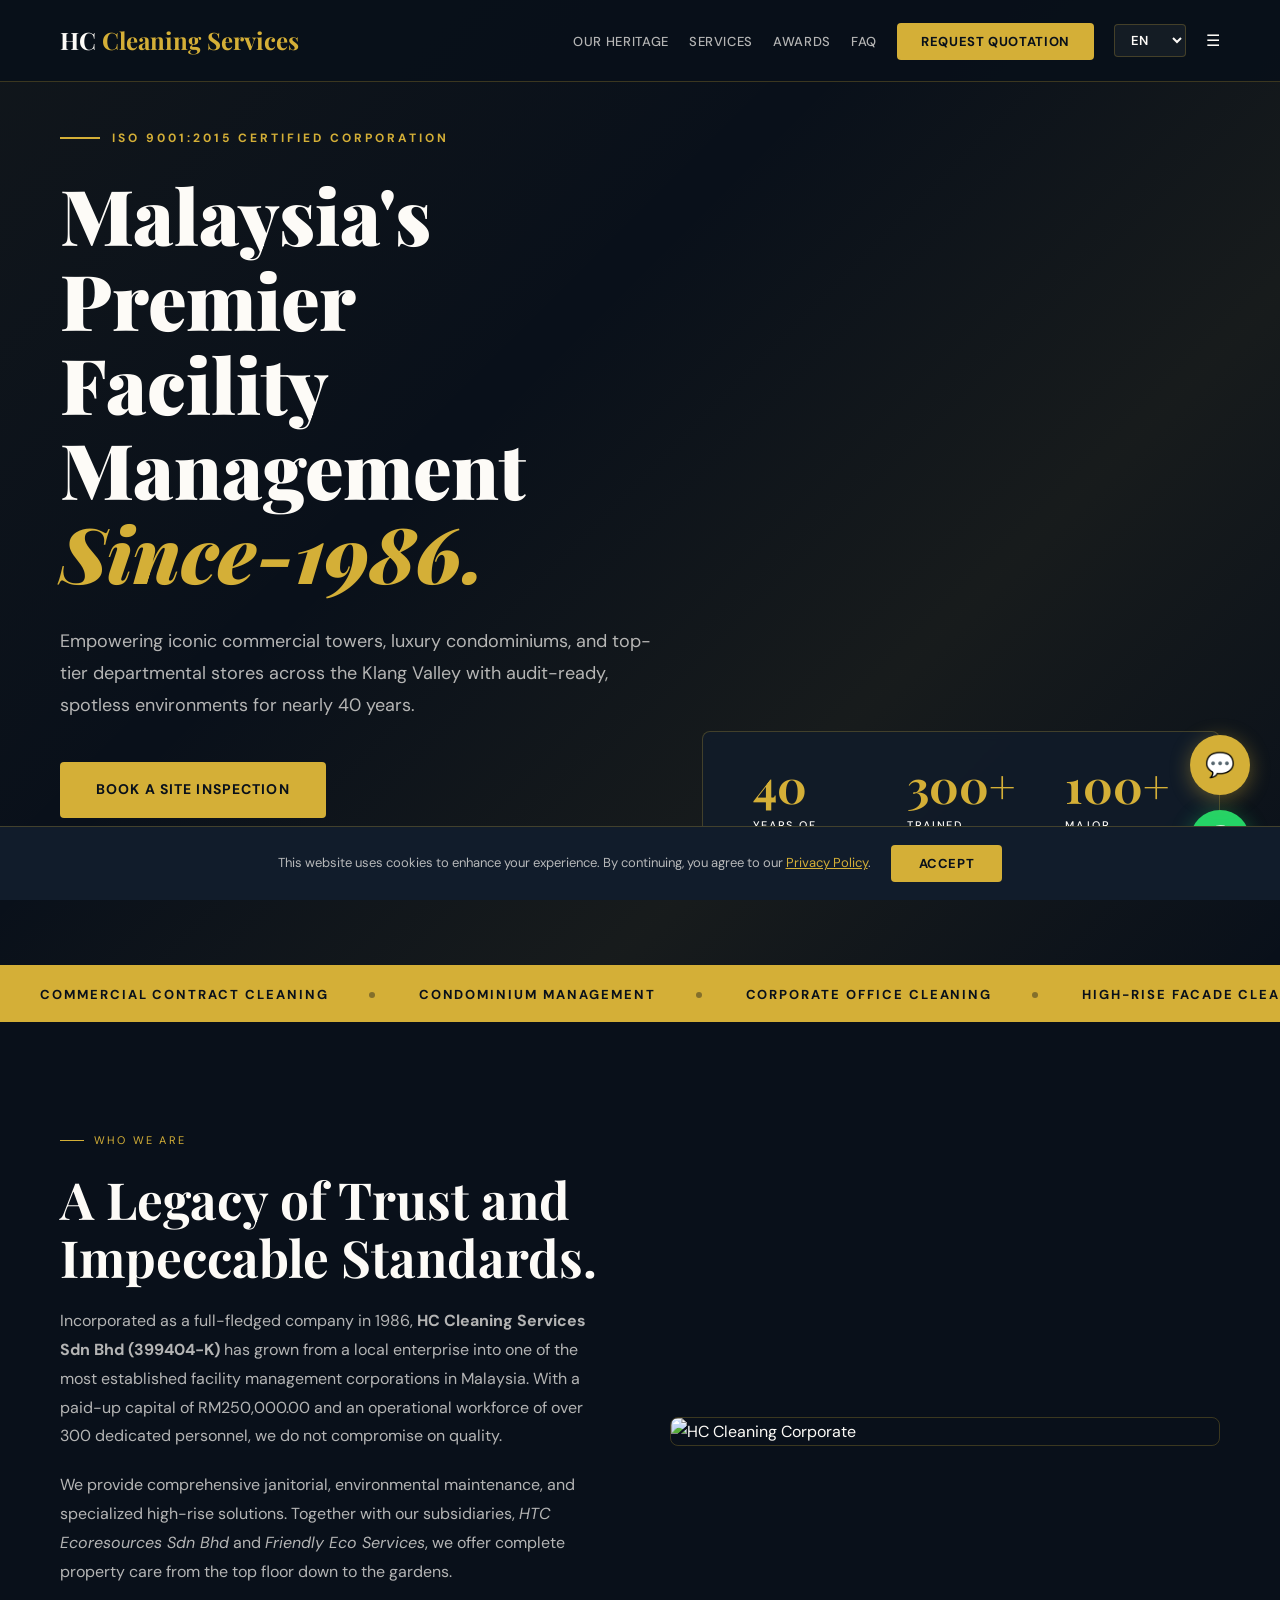
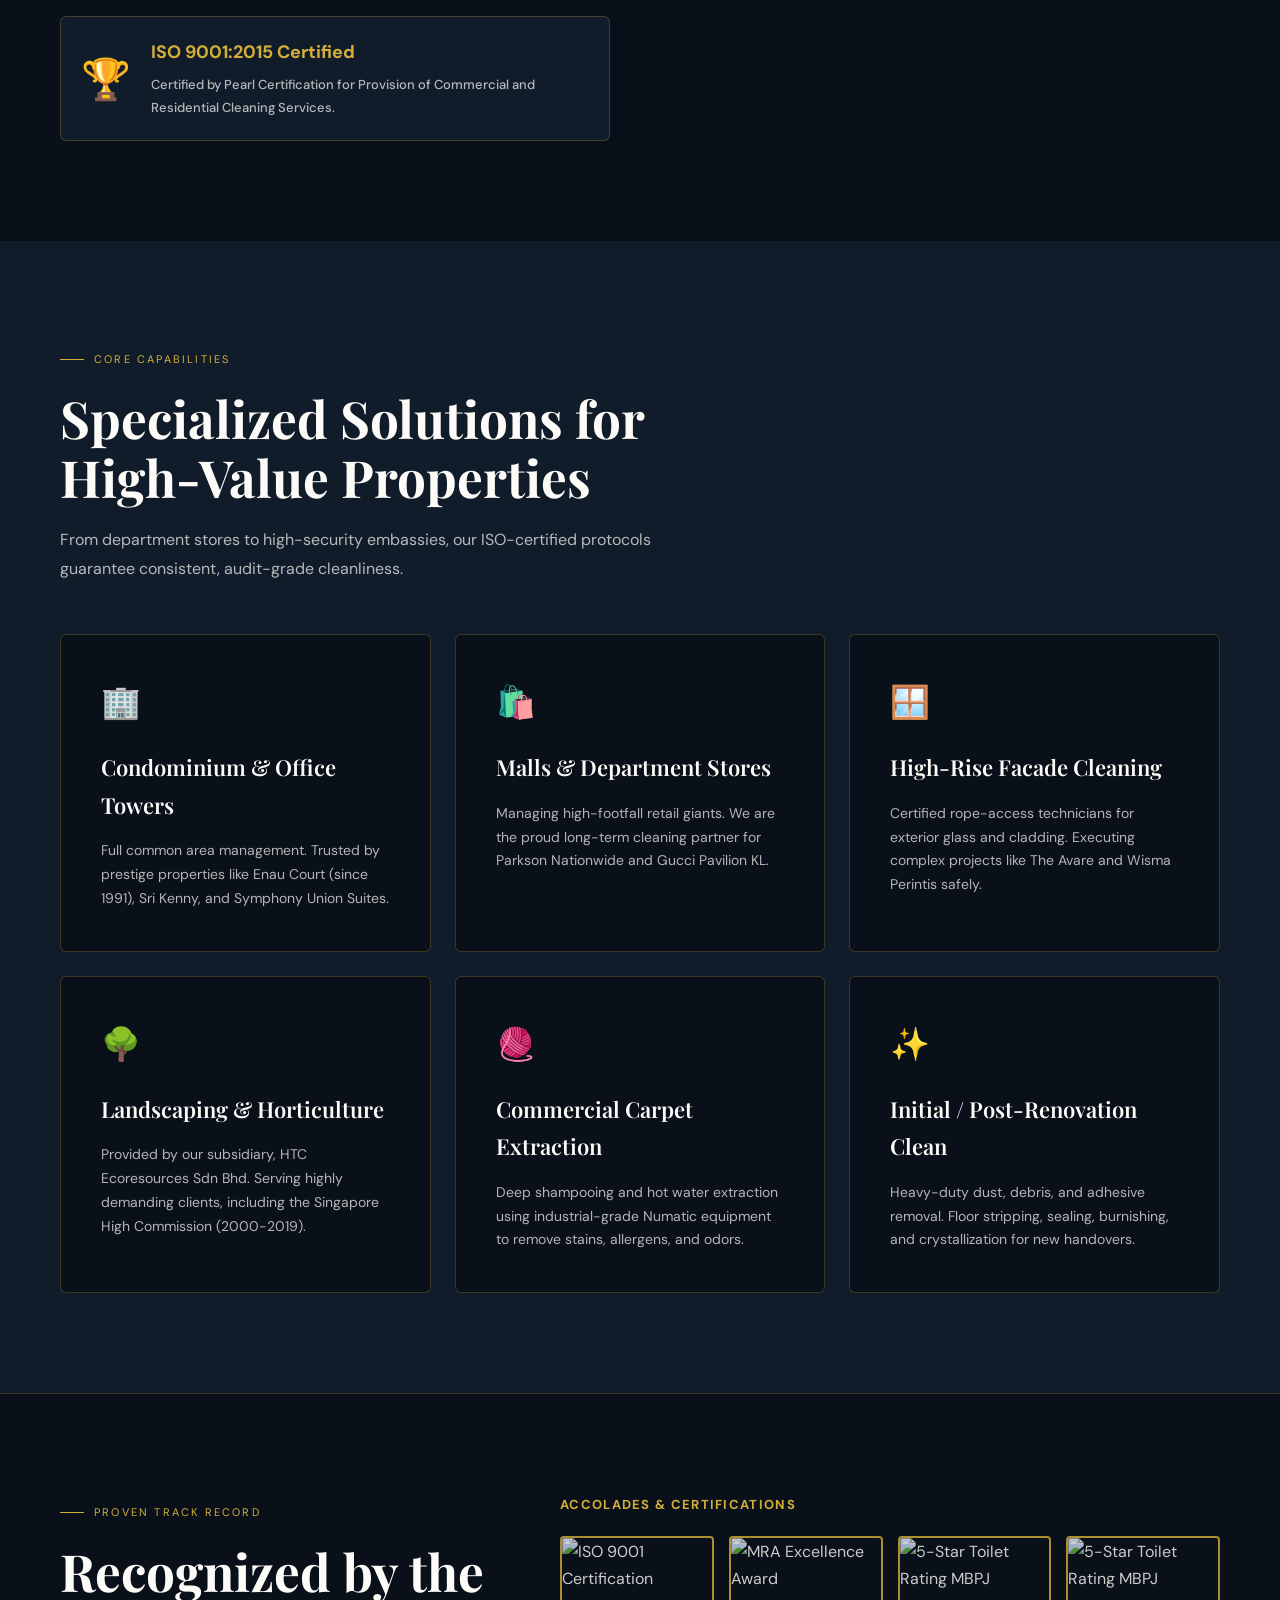
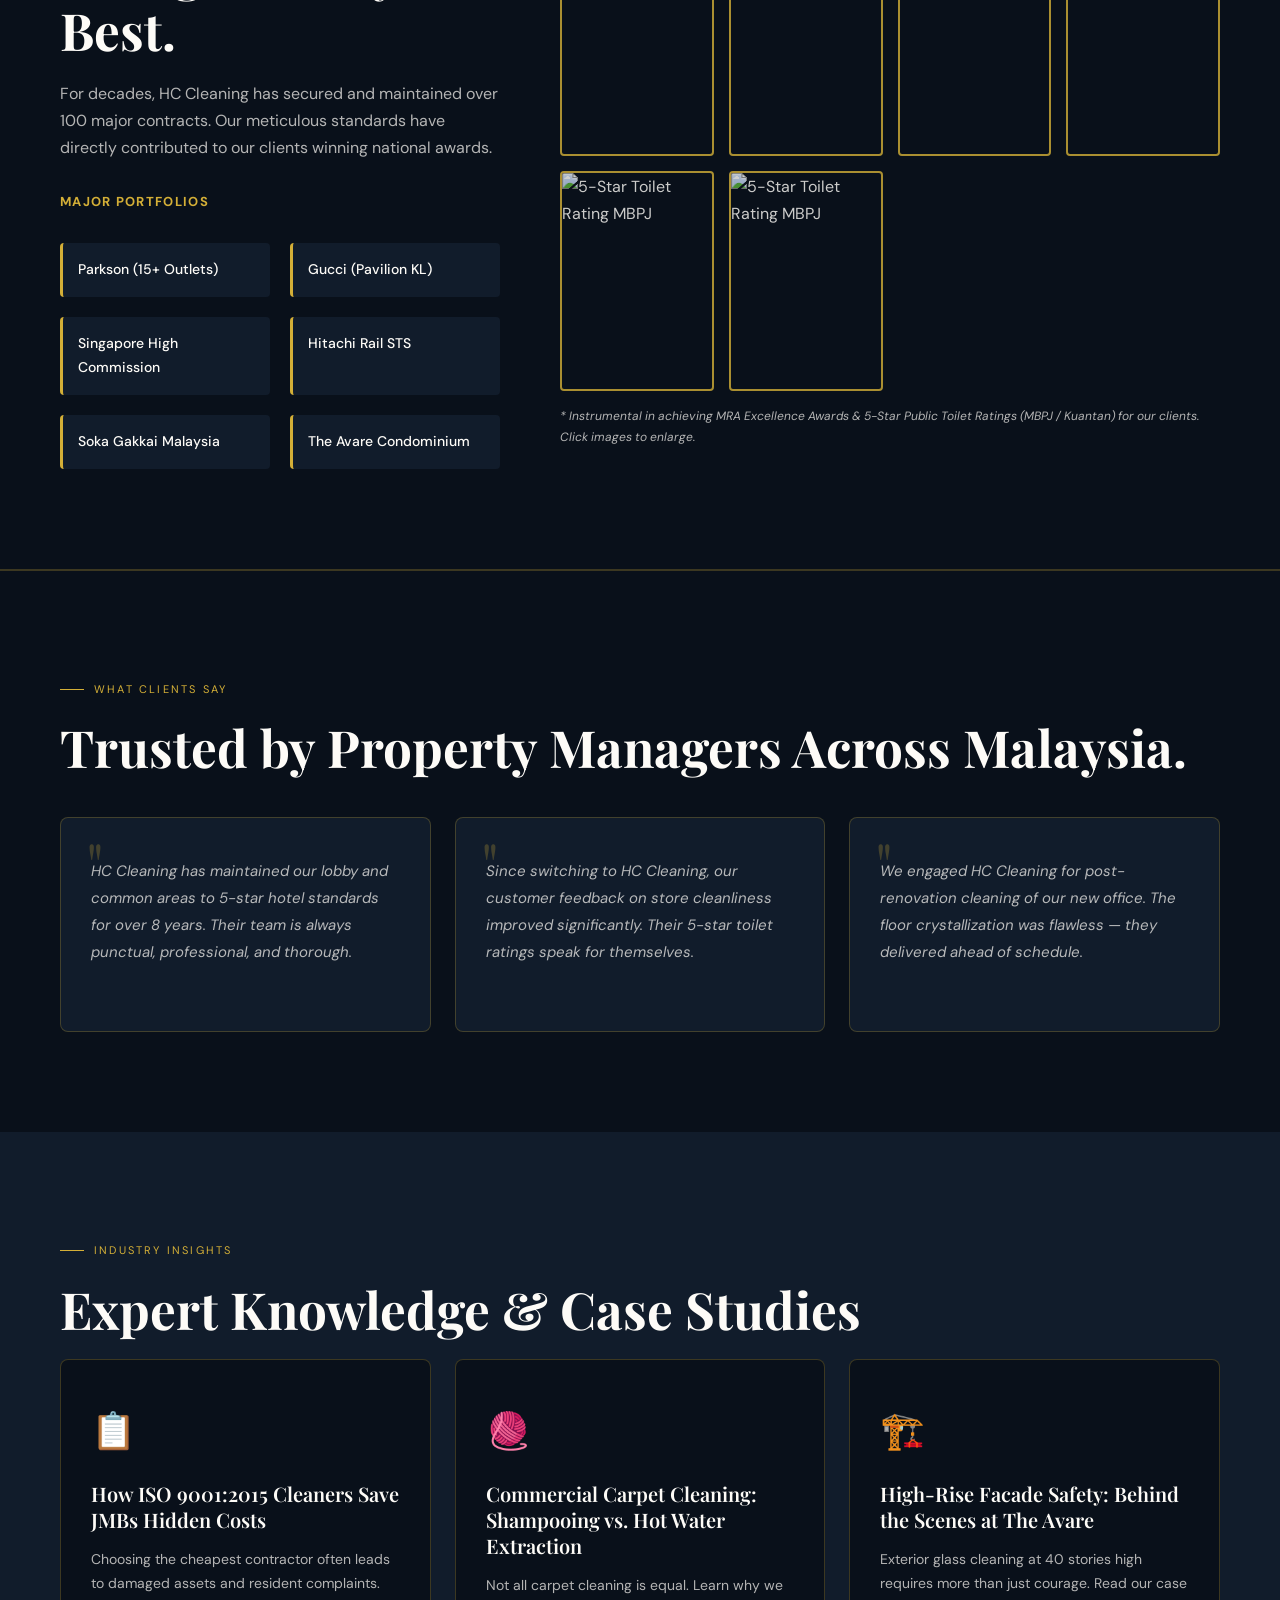
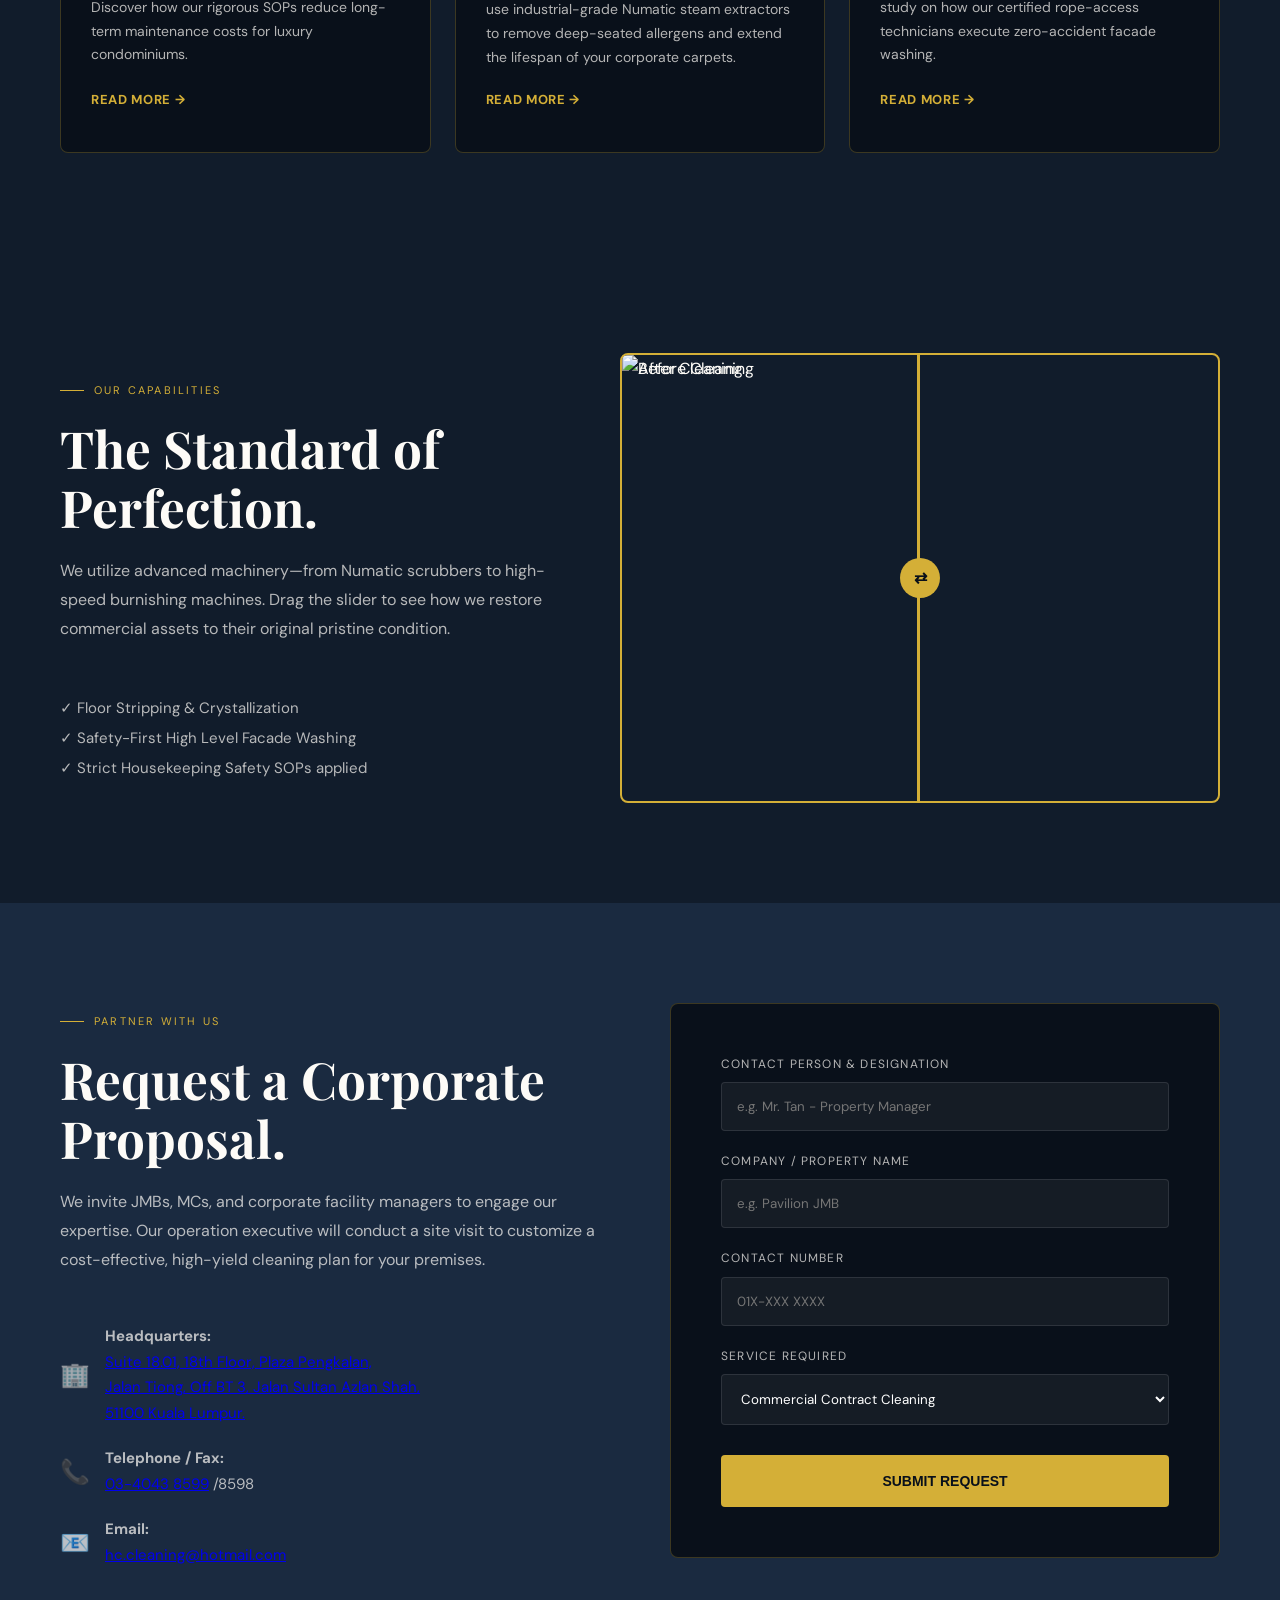
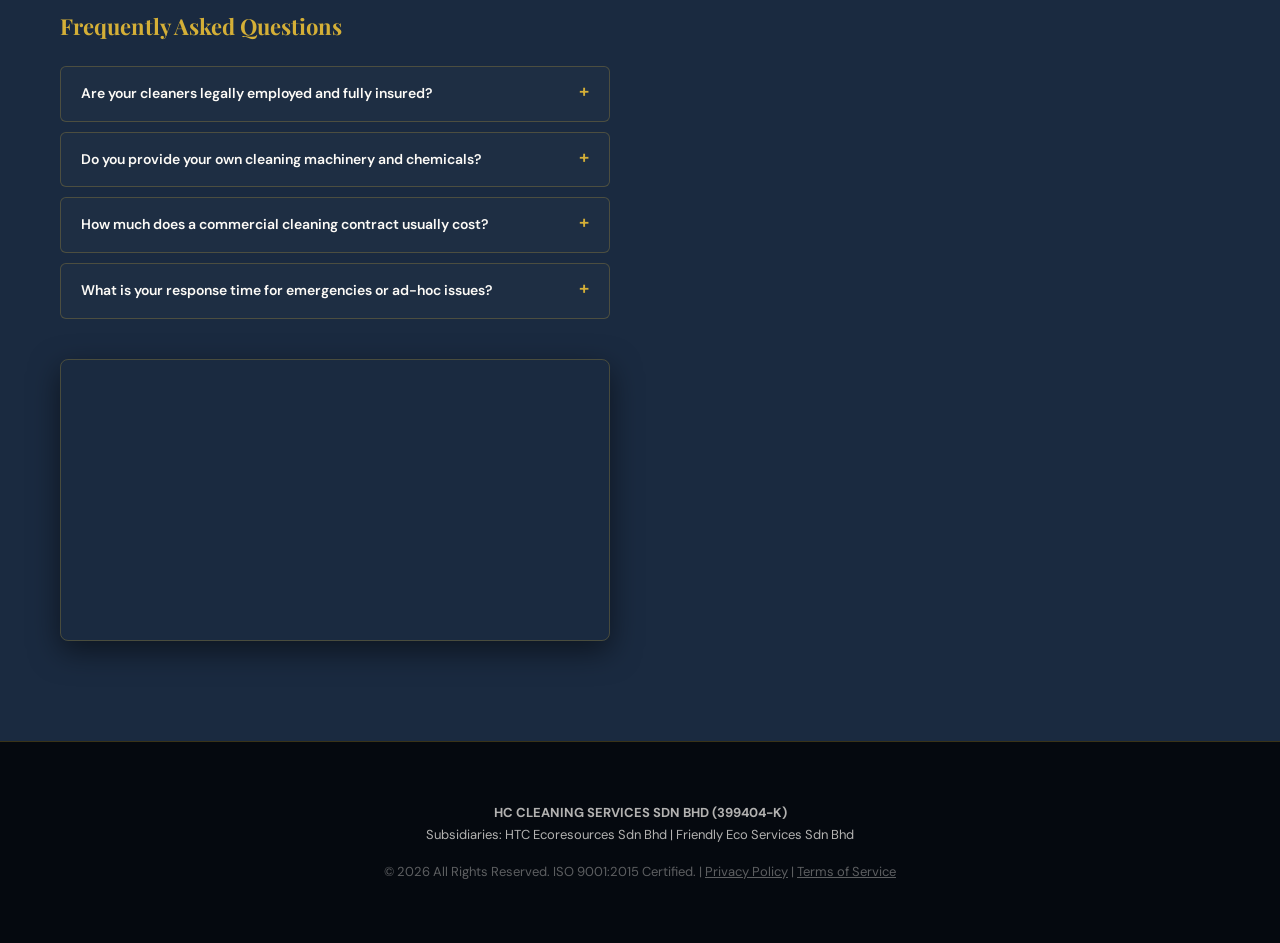
==== commit fc0b0c6c: "style: remove client names and roles from testimonials for anonymity" ====
--- a/index.html
+++ b/index.html
@@ -238,35 +238,14 @@
     <div class="testimonial-card" data-aos="fade-up" data-aos-delay="0">
       <div class="testimonial-quote">"</div>
       <p class="testimonial-text" data-i18n="testi_1_text">HC Cleaning has maintained our lobby and common areas to 5-star hotel standards for over 8 years. Their team is always punctual, professional, and thorough.</p>
-      <div class="testimonial-author">
-        <div class="testimonial-avatar">DR</div>
-        <div>
-          <strong data-i18n="testi_1_name">Dato' Rahim</strong>
-          <span data-i18n="testi_1_role">JMB Chairman, The Avare Condominium</span>
-        </div>
-      </div>
     </div>
     <div class="testimonial-card" data-aos="fade-up" data-aos-delay="100">
       <div class="testimonial-quote">"</div>
       <p class="testimonial-text" data-i18n="testi_2_text">Since switching to HC Cleaning, our customer feedback on store cleanliness improved significantly. Their 5-star toilet ratings speak for themselves.</p>
-      <div class="testimonial-author">
-        <div class="testimonial-avatar">JL</div>
-        <div>
-          <strong data-i18n="testi_2_name">Ms. Jennifer Lim</strong>
-          <span data-i18n="testi_2_role">Operations Manager, Parkson Pavilion</span>
-        </div>
-      </div>
     </div>
     <div class="testimonial-card" data-aos="fade-up" data-aos-delay="200">
       <div class="testimonial-quote">"</div>
       <p class="testimonial-text" data-i18n="testi_3_text">We engaged HC Cleaning for post-renovation cleaning of our new office. The floor crystallization was flawless — they delivered ahead of schedule.</p>
-      <div class="testimonial-author">
-        <div class="testimonial-avatar">SK</div>
-        <div>
-          <strong data-i18n="testi_3_name">Ir. Suresh Kumar</strong>
-          <span data-i18n="testi_3_role">Facility Director, Soka Gakkai Malaysia</span>
-        </div>
-      </div>
     </div>
   </div>
 </section>
